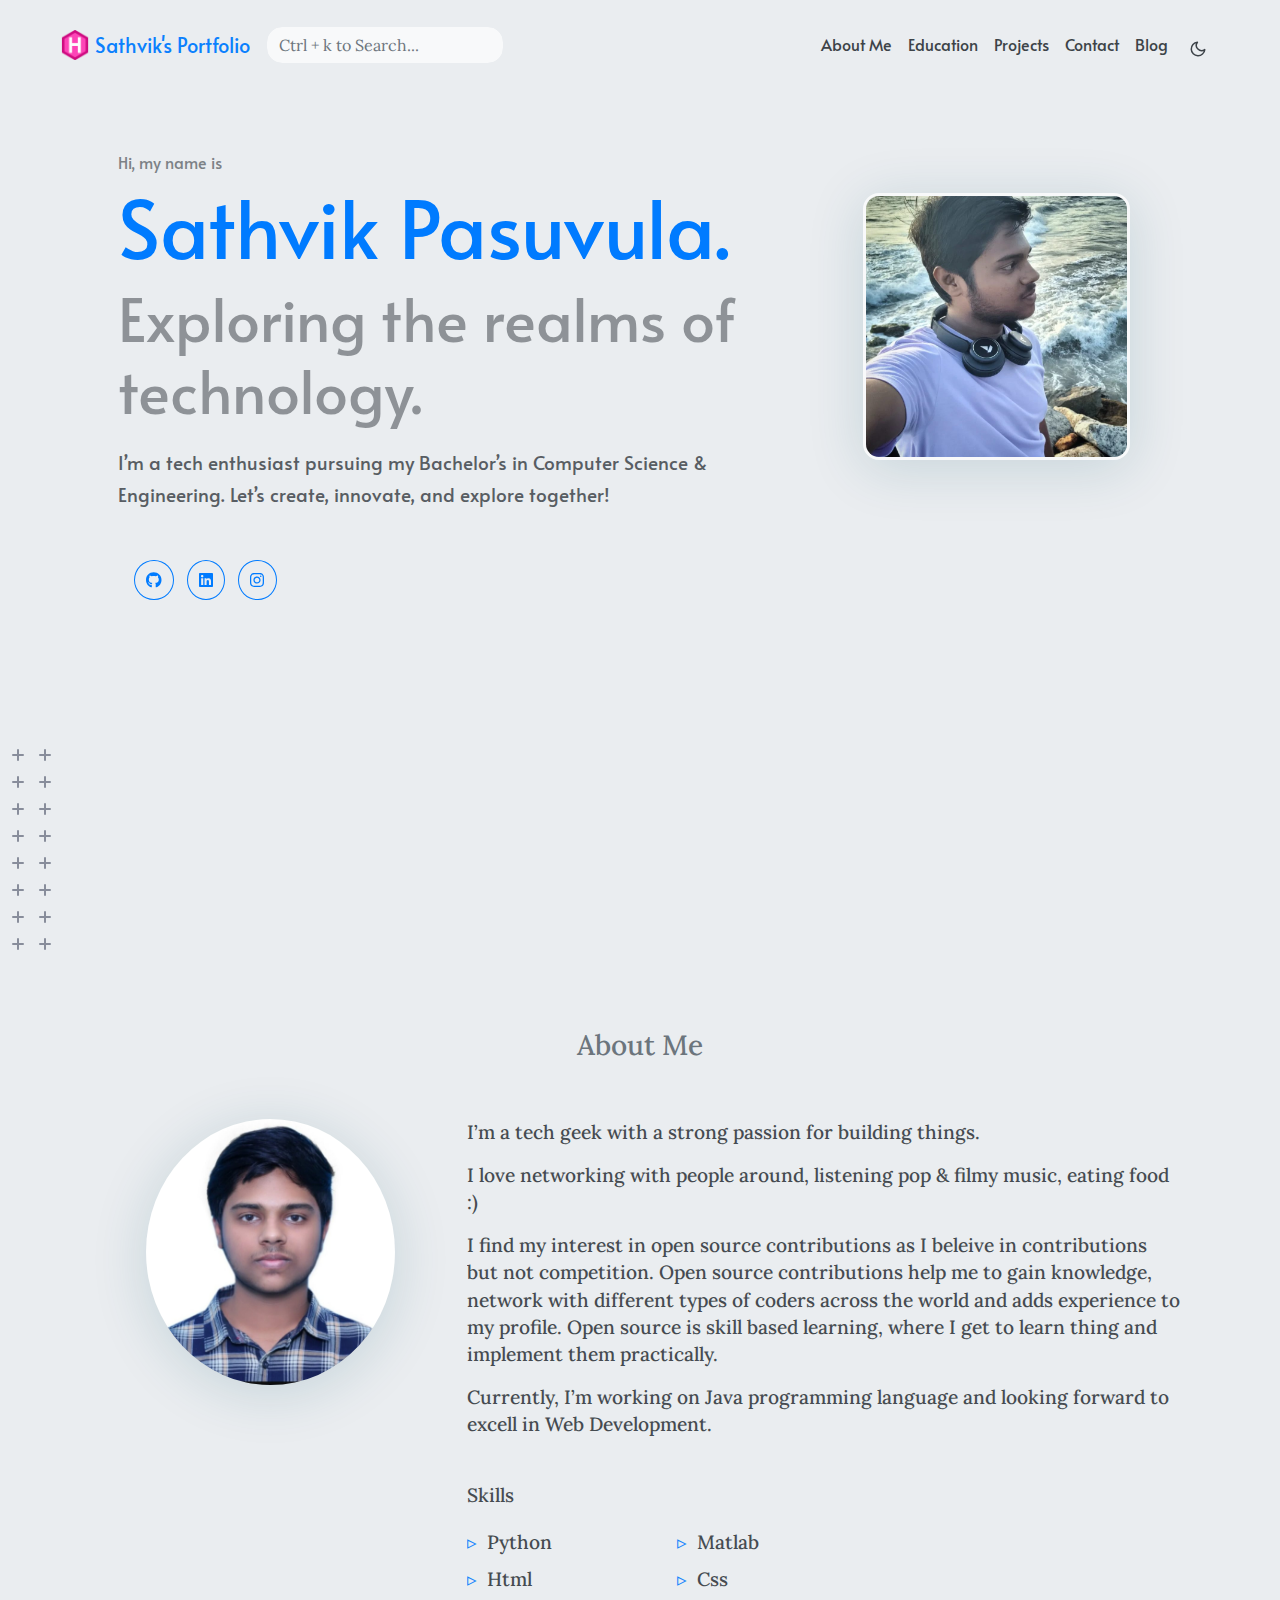
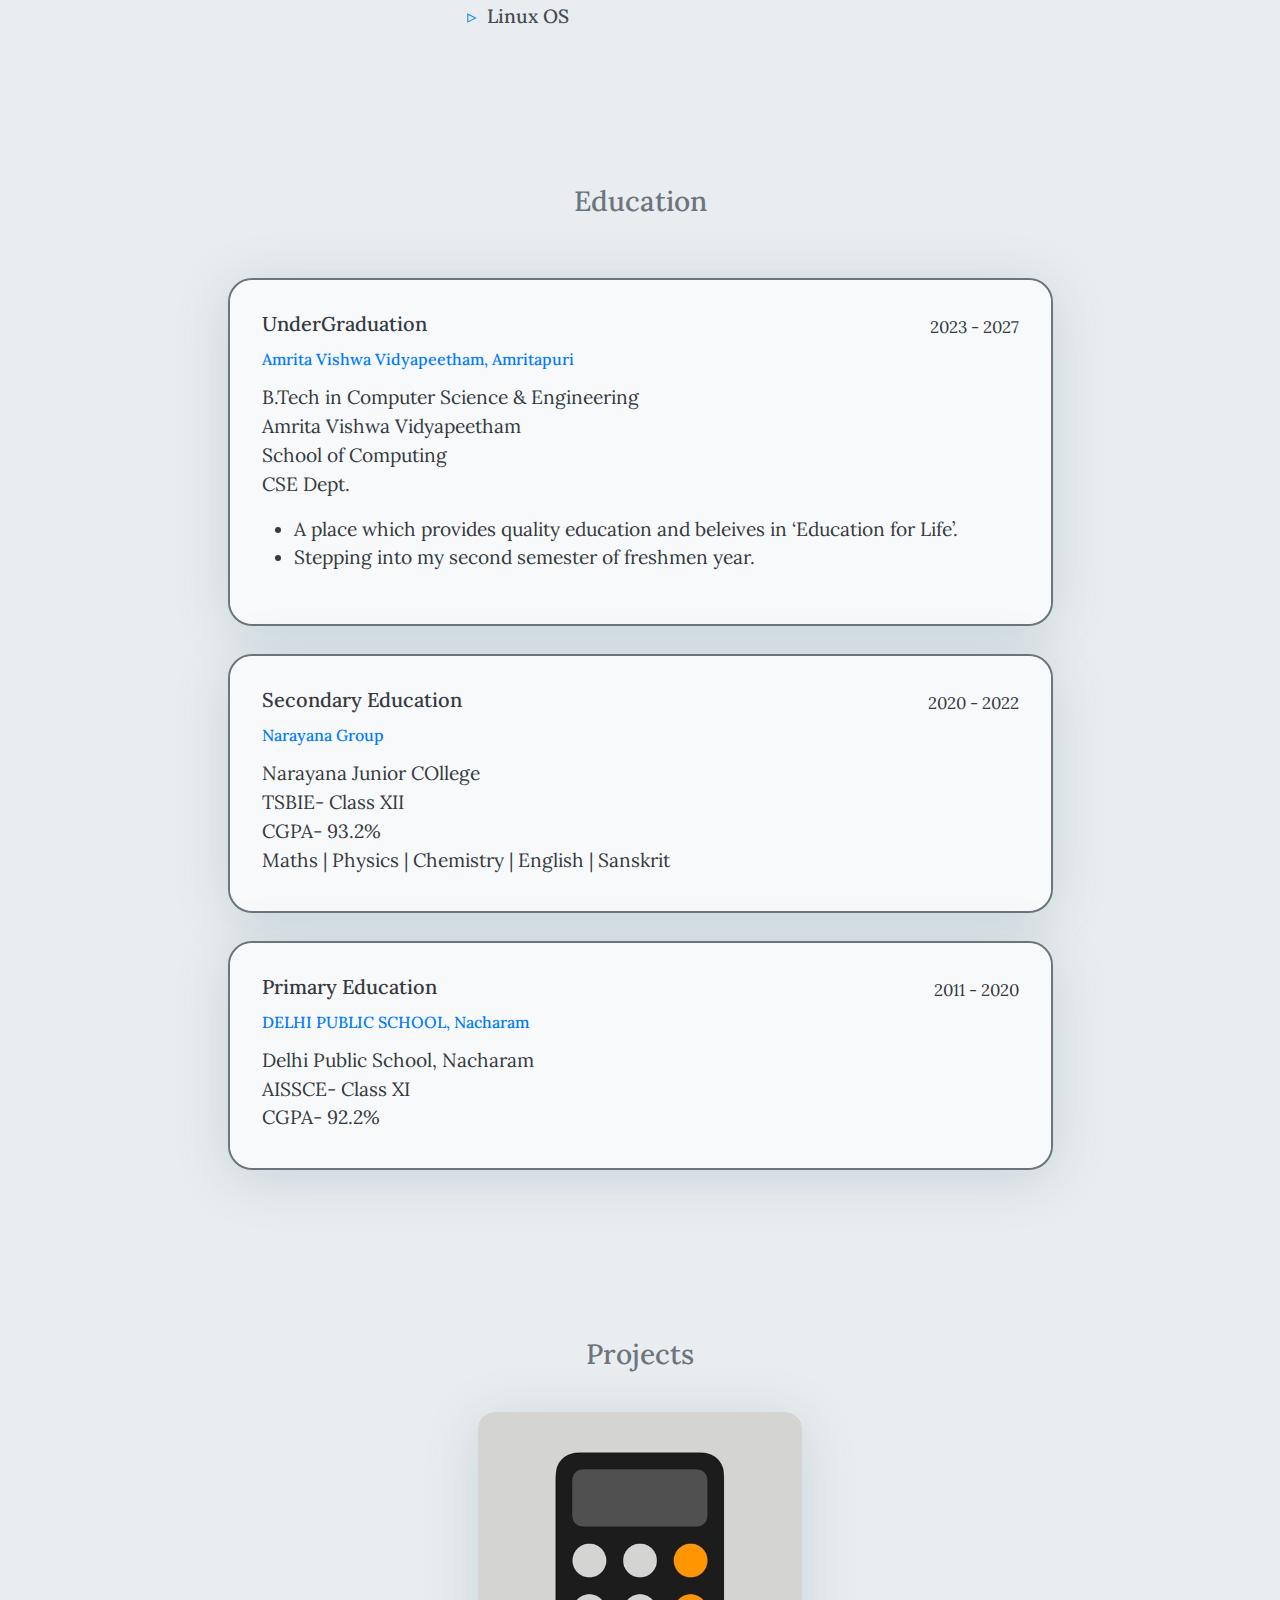
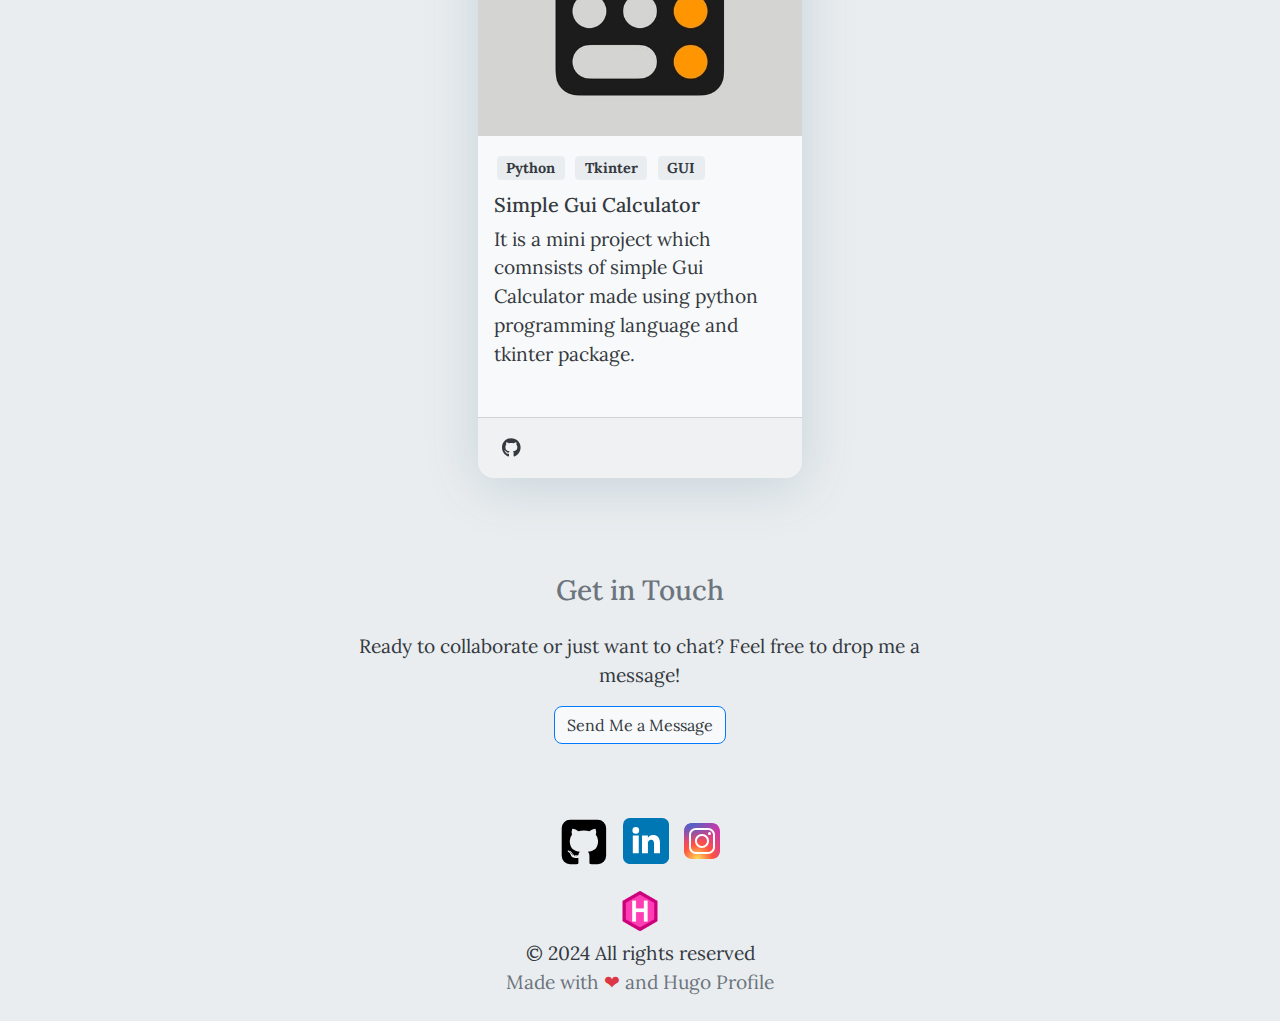
==== index.html @ 958a8a64 "initial commit done" ====
<!DOCTYPE html>
<html>

<head>
	<meta name="generator" content="Hugo 0.92.2" /><meta charset="UTF-8">
<meta name="viewport" content="width=device-width, initial-scale=1.0">
<meta http-equiv="X-UA-Compatible" content="ie=edge">
<meta http-equiv="Accept-CH" content="DPR, Viewport-Width, Width">
<link rel="icon" href=/fav.png type="image/gif">


<link rel="preconnect" href="https://fonts.googleapis.com">
<link rel="preconnect" href="https://fonts.gstatic.com" crossorigin>
<link rel="preload"
      as="style"
      href="https://fonts.googleapis.com/css2?family=Alata&family=Lora:ital,wght@0,400;0,500;0,600;0,700;1,400;1,500;1,600;1,700&family=Roboto:ital,wght@0,100;0,300;0,400;0,500;0,700;0,900;1,100;1,300;1,400;1,500;1,700;1,900&display=swap"
>
<link rel="stylesheet"
      href="https://fonts.googleapis.com/css2?family=Alata&family=Lora:ital,wght@0,400;0,500;0,600;0,700;1,400;1,500;1,600;1,700&family=Roboto:ital,wght@0,100;0,300;0,400;0,500;0,700;0,900;1,100;1,300;1,400;1,500;1,700;1,900&display=swap"
      media="print" onload="this.media='all'" />
<noscript>
  <link
          href="https://fonts.googleapis.com/css2?family=Alata&family=Lora:ital,wght@0,400;0,500;0,600;0,700;1,400;1,500;1,600;1,700&family=Roboto:ital,wght@0,100;0,300;0,400;0,500;0,700;0,900;1,100;1,300;1,400;1,500;1,700;1,900&display=swap"
          rel="stylesheet">
</noscript>


<link rel="stylesheet" href="/css/font.css" media="all">



<meta property="og:title" content="Sathvik" />
<meta property="og:description" content="Exploring the world of technology and innovation" />
<meta property="og:type" content="website" />
<meta property="og:url" content="http://sathvik9105.github.io/" /><meta property="og:site_name" content="Sathvik&#39;s Portfolio" />


<meta name="twitter:card" content="summary"/>
<meta name="twitter:title" content="Sathvik"/>
<meta name="twitter:description" content="Exploring the world of technology and innovation"/>


<link rel="stylesheet" href="/bootstrap-5/css/bootstrap.min.css" media="all"><link rel="stylesheet" href="/css/header.css" media="all">
<link rel="stylesheet" href="/css/footer.css" media="all">


<link rel="stylesheet" href="/css/theme.css" media="all">




<style>
    :root {
        --text-color: #343a40;
        --text-secondary-color: #6c757d;
        --background-color: #eaedf0;
        --secondary-background-color: #64ffda1a;
        --primary-color: #007bff;
        --secondary-color: #f8f9fa;

         
        --text-color-dark: #e4e6eb;
        --text-secondary-color-dark: #b0b3b8;
        --background-color-dark: #18191a;
        --secondary-background-color-dark: #212529;
        --primary-color-dark: #ffffff;
        --secondary-color-dark: #212529;
    }
    body {
        font-size: 1.2rem;
        font-weight: 400;
        line-height: 1.5;
        text-align: left;
    }

    html {
        background-color: var(--background-color) !important;
    }

    body::-webkit-scrollbar {
        height: 0px;
        width: 8px;
        background-color: var(--background-color);
    }
    
    ::-webkit-scrollbar-track {
        border-radius: 1rem;
    }
    
    ::-webkit-scrollbar-thumb {
        border-radius: 1rem;
        background: #b0b0b0;
        outline: 1px solid var(--background-color);
    }

    #search-content::-webkit-scrollbar {
        width: .5em;
        height: .1em;
        background-color: var(--background-color);
    }
</style>

<meta name="description" content=Exploring&#32;the&#32;world&#32;of&#32;technology&#32;and&#32;innovation>
<link rel="stylesheet" href="/css/index.css" media="all">
<link rel="stylesheet" href="/css/projects.css" media="all">


<script defer src="/fontawesome-6/all-6.4.2.js"></script>

  <title>
Sathvik

  </title>
</head>

<body class="light">
  
  
<script>
    let localStorageValue = localStorage.getItem("pref-theme");
    let mediaQuery = window.matchMedia('(prefers-color-scheme: dark)').matches;

    switch (localStorageValue) {
        case "dark":
            document.body.classList.add('dark');
            break;
        case "light":
            document.body.classList.remove('dark');
            break;
        default:
            if (mediaQuery) {
                document.body.classList.add('dark');
            }
            break;
    }
</script>





<header id="profileHeader">
    <nav class="pt-3 navbar navbar-expand-lg animate">
        <div class="container-fluid mx-xs-2 mx-sm-5 mx-md-5 mx-lg-5">
            
            <a class="navbar-brand primary-font text-wrap" href="/">
                
                <img src="/fav.png" width="30" height="30"
                    class="d-inline-block align-top">
                Sathvik&#39;s Portfolio
                
            </a>

            
                <div>
                    <input id="search" autocomplete="off" class="form-control mr-sm-2 d-none d-md-block" placeholder='Ctrl &#43; k to Search...'
                        aria-label="Search" oninput="searchOnChange(event)">
                </div>
            

            
            <button class="navbar-toggler" type="button" data-bs-toggle="collapse" data-bs-target="#navbarContent"
                aria-controls="navbarContent" aria-expanded="false" aria-label="Toggle navigation">
                <svg aria-hidden="true" height="24" viewBox="0 0 16 16" version="1.1" width="24" data-view-component="true">
                    <path fill-rule="evenodd" d="M1 2.75A.75.75 0 011.75 2h12.5a.75.75 0 110 1.5H1.75A.75.75 0 011 2.75zm0 5A.75.75 0 011.75 7h12.5a.75.75 0 110 1.5H1.75A.75.75 0 011 7.75zM1.75 12a.75.75 0 100 1.5h12.5a.75.75 0 100-1.5H1.75z"></path>
                </svg>
            </button>

            
            <div class="collapse navbar-collapse text-wrap primary-font" id="navbarContent">
                <ul class="navbar-nav ms-auto text-center">
                    
                        <li class="nav-item navbar-text d-block d-md-none">
                            <div class="nav-link">
                                <input id="search" autocomplete="off" class="form-control mr-sm-2" placeholder='Ctrl &#43; k to Search...' aria-label="Search" oninput="searchOnChange(event)">
                            </div>
                        </li>
                    

                    
                    <li class="nav-item navbar-text">
                        <a class="nav-link" href="/#about" aria-label="about">
                            About Me
                        </a>
                    </li>
                    

                    

                    
                    <li class="nav-item navbar-text">
                        <a class="nav-link" href="/#education"
                            aria-label="education">
                            Education
                        </a>
                    </li>
                    

                    
                    <li class="nav-item navbar-text">
                        <a class="nav-link" href="/#projects"
                            aria-label="projects">
                            Projects
                        </a>
                    </li>
                    

                    

                    
                    <li class="nav-item navbar-text">
                        <a class="nav-link" href="/#contact"
                            aria-label="contact">
                            Contact
                        </a>
                    </li>
                    

                    
                    
                    
                    
                    <li class="nav-item navbar-text">
                        <a class="nav-link" href="/blogs" title="Blog posts">
                            
                            Blog
                        </a>
                    </li>
                    
                    

                    
                    <li class="nav-item navbar-text">
                        
                        <div class="text-center">
                            <button id="theme-toggle">
                                <svg id="moon" xmlns="http://www.w3.org/2000/svg" width="24" height="24" viewBox="0 0 24 24" fill="none" stroke="currentColor" stroke-width="2" stroke-linecap="round" stroke-linejoin="round">
                                    <path d="M21 12.79A9 9 0 1 1 11.21 3 7 7 0 0 0 21 12.79z"></path>
                                </svg>
                                <svg id="sun" xmlns="http://www.w3.org/2000/svg" width="24" height="24" viewBox="0 0 24 24" fill="none" stroke="currentColor" stroke-width="2" stroke-linecap="round" stroke-linejoin="round">
                                    <circle cx="12" cy="12" r="5"></circle>
                                    <line x1="12" y1="1" x2="12" y2="3"></line>
                                    <line x1="12" y1="21" x2="12" y2="23"></line>
                                    <line x1="4.22" y1="4.22" x2="5.64" y2="5.64"></line>
                                    <line x1="18.36" y1="18.36" x2="19.78" y2="19.78"></line>
                                    <line x1="1" y1="12" x2="3" y2="12"></line>
                                    <line x1="21" y1="12" x2="23" y2="12"></line>
                                    <line x1="4.22" y1="19.78" x2="5.64" y2="18.36"></line>
                                    <line x1="18.36" y1="5.64" x2="19.78" y2="4.22"></line>
                                </svg>
                            </button>
                        </div>
                    </li>
                    

                </ul>

            </div>
        </div>
    </nav>
</header>
<div id="content">
<section id="hero" class="py-5 align-middle">
    <div class="container px-3 px-sm-5 px-md-5 px-lg-5 pt-lg-3">
        <div class="row">
            <div class="col-sm-12 col-md-12 col-lg-8 content animate" id="primary-font">
                <span class="subtitle">
                    Hi, my name is
                </span>
                <h2>
                    Sathvik Pasuvula.
                </h2>
                <h3>
                    Exploring the realms of technology.
                </h3>
                <p class="hero-content">
                    I&rsquo;m a tech enthusiast pursuing my Bachelor&rsquo;s in Computer Science &amp; Engineering. Let&rsquo;s create, innovate, and explore together!
                </p>
                <div class="row">
                    <div class="col-auto h-100">
                        
                    </div>
                    <div class="col-auto px-0 h-100"><span>
    
    <span class="px-1">
        <a href="https://github.com/sathvik9105/" target="_blank" class="btn social-icon">
            <i class="fab fa-github"></i>
        </a>
    </span>
    
    <span class="px-1">
        <a href="https://www.linkedin.com/in/sathvik-p-a3972328a/" target="_blank" class="btn social-icon">
            <i class="fab fa-linkedin"></i>
        </a>
    </span>
    
    <span class="px-1">
        <a href="https://www.instagram.com/sathvik9105/" target="_blank" class="btn social-icon">
            <i class="fab fa-instagram"></i>
        </a>
    </span>
    

    
</span></div>
                </div>
            </div>
            <div class="col-sm-12 col-md-12 col-lg-4">
                <div class="row justify-content-center">
                    <div class="col-sm-12 col-md-9 pt-5 image animate px-5 px-md-5 px-lg-0 text-center">
                        <img src="images/sathvik2.jpeg"
                            class="img-thumbnail mx-auto"
                            alt=""
                        >
                    </div>
                </div>
            </div>
        </div>
    </div>
    
    <div class="hero-bottom-svg d-md-block d-lg-block d-none">
        <svg xmlns="http://www.w3.org/2000/svg" width="201" height="201" viewBox="0 0 201 201">
            <g id="Group_1168" data-name="Group 1168" transform="translate(-384 -1392)">
                <rect id="Rectangle_2206" data-name="Rectangle 2206" width="12" height="2" rx="1"
                    transform="translate(391 1392) rotate(90)" fill="#282f49" />
                <rect id="Rectangle_2271" data-name="Rectangle 2271" width="12" height="2" rx="1"
                    transform="translate(391 1500) rotate(90)" fill="#282f49" />
                <rect id="Rectangle_2238" data-name="Rectangle 2238" width="12" height="2" rx="1"
                    transform="translate(391 1446) rotate(90)" fill="#282f49" />
                <rect id="Rectangle_2278" data-name="Rectangle 2278" width="12" height="2" rx="1"
                    transform="translate(391 1554) rotate(90)" fill="#282f49" />
                <rect id="Rectangle_2222" data-name="Rectangle 2222" width="12" height="2" rx="1"
                    transform="translate(391 1419) rotate(90)" fill="#282f49" />
                <rect id="Rectangle_2272" data-name="Rectangle 2272" width="12" height="2" rx="1"
                    transform="translate(391 1527) rotate(90)" fill="#282f49" />
                <rect id="Rectangle_2241" data-name="Rectangle 2241" width="12" height="2" rx="1"
                    transform="translate(391 1473) rotate(90)" fill="#282f49" />
                <rect id="Rectangle_2288" data-name="Rectangle 2288" width="12" height="2" rx="1"
                    transform="translate(391 1581) rotate(90)" fill="#282f49" />
                <rect id="Rectangle_2214" data-name="Rectangle 2214" width="12" height="2" rx="1"
                    transform="translate(499 1392) rotate(90)" fill="#282f49" />
                <rect id="Rectangle_2289" data-name="Rectangle 2289" width="12" height="2" rx="1"
                    transform="translate(499 1500) rotate(90)" fill="#282f49" />
                <rect id="Rectangle_2256" data-name="Rectangle 2256" width="12" height="2" rx="1"
                    transform="translate(499 1446) rotate(90)" fill="#282f49" />
                <rect id="Rectangle_2290" data-name="Rectangle 2290" width="12" height="2" rx="1"
                    transform="translate(499 1554) rotate(90)" fill="#282f49" />
                <rect id="Rectangle_2231" data-name="Rectangle 2231" width="12" height="2" rx="1"
                    transform="translate(499 1419) rotate(90)" fill="#282f49" />
                <rect id="Rectangle_2291" data-name="Rectangle 2291" width="12" height="2" rx="1"
                    transform="translate(499 1527) rotate(90)" fill="#282f49" />
                <rect id="Rectangle_2257" data-name="Rectangle 2257" width="12" height="2" rx="1"
                    transform="translate(499 1473) rotate(90)" fill="#282f49" />
                <rect id="Rectangle_2292" data-name="Rectangle 2292" width="12" height="2" rx="1"
                    transform="translate(499 1581) rotate(90)" fill="#282f49" />
                <rect id="Rectangle_2210" data-name="Rectangle 2210" width="12" height="2" rx="1"
                    transform="translate(445 1392) rotate(90)" fill="#282f49" />
                <rect id="Rectangle_2279" data-name="Rectangle 2279" width="12" height="2" rx="1"
                    transform="translate(445 1500) rotate(90)" fill="#282f49" />
                <rect id="Rectangle_2248" data-name="Rectangle 2248" width="12" height="2" rx="1"
                    transform="translate(445 1446) rotate(90)" fill="#282f49" />
                <rect id="Rectangle_2280" data-name="Rectangle 2280" width="12" height="2" rx="1"
                    transform="translate(445 1554) rotate(90)" fill="#282f49" />
                <rect id="Rectangle_2226" data-name="Rectangle 2226" width="12" height="2" rx="1"
                    transform="translate(445 1419) rotate(90)" fill="#282f49" />
                <rect id="Rectangle_2281" data-name="Rectangle 2281" width="12" height="2" rx="1"
                    transform="translate(445 1527) rotate(90)" fill="#282f49" />
                <rect id="Rectangle_2249" data-name="Rectangle 2249" width="12" height="2" rx="1"
                    transform="translate(445 1473) rotate(90)" fill="#282f49" />
                <rect id="Rectangle_2293" data-name="Rectangle 2293" width="12" height="2" rx="1"
                    transform="translate(445 1581) rotate(90)" fill="#282f49" />
                <rect id="Rectangle_2219" data-name="Rectangle 2219" width="12" height="2" rx="1"
                    transform="translate(553 1392) rotate(90)" fill="#282f49" />
                <rect id="Rectangle_2310" data-name="Rectangle 2310" width="12" height="2" rx="1"
                    transform="translate(553 1500) rotate(90)" fill="#282f49" />
                <rect id="Rectangle_2262" data-name="Rectangle 2262" width="12" height="2" rx="1"
                    transform="translate(553 1446) rotate(90)" fill="#282f49" />
                <rect id="Rectangle_2311" data-name="Rectangle 2311" width="12" height="2" rx="1"
                    transform="translate(553 1554) rotate(90)" fill="#282f49" />
                <rect id="Rectangle_2232" data-name="Rectangle 2232" width="12" height="2" rx="1"
                    transform="translate(553 1419) rotate(90)" fill="#282f49" />
                <rect id="Rectangle_2312" data-name="Rectangle 2312" width="12" height="2" rx="1"
                    transform="translate(553 1527) rotate(90)" fill="#282f49" />
                <rect id="Rectangle_2263" data-name="Rectangle 2263" width="12" height="2" rx="1"
                    transform="translate(553 1473) rotate(90)" fill="#282f49" />
                <rect id="Rectangle_2313" data-name="Rectangle 2313" width="12" height="2" rx="1"
                    transform="translate(553 1581) rotate(90)" fill="#282f49" />
                <rect id="Rectangle_2209" data-name="Rectangle 2209" width="12" height="2" rx="1"
                    transform="translate(418 1392) rotate(90)" fill="#282f49" />
                <rect id="Rectangle_2273" data-name="Rectangle 2273" width="12" height="2" rx="1"
                    transform="translate(418 1500) rotate(90)" fill="#282f49" />
                <rect id="Rectangle_2242" data-name="Rectangle 2242" width="12" height="2" rx="1"
                    transform="translate(418 1446) rotate(90)" fill="#282f49" />
                <rect id="Rectangle_2282" data-name="Rectangle 2282" width="12" height="2" rx="1"
                    transform="translate(418 1554) rotate(90)" fill="#282f49" />
                <rect id="Rectangle_2223" data-name="Rectangle 2223" width="12" height="2" rx="1"
                    transform="translate(418 1419) rotate(90)" fill="#282f49" />
                <rect id="Rectangle_2274" data-name="Rectangle 2274" width="12" height="2" rx="1"
                    transform="translate(418 1527) rotate(90)" fill="#282f49" />
                <rect id="Rectangle_2243" data-name="Rectangle 2243" width="12" height="2" rx="1"
                    transform="translate(418 1473) rotate(90)" fill="#282f49" />
                <rect id="Rectangle_2294" data-name="Rectangle 2294" width="12" height="2" rx="1"
                    transform="translate(418 1581) rotate(90)" fill="#282f49" />
                <rect id="Rectangle_2217" data-name="Rectangle 2217" width="12" height="2" rx="1"
                    transform="translate(526 1392) rotate(90)" fill="#282f49" />
                <rect id="Rectangle_2314" data-name="Rectangle 2314" width="12" height="2" rx="1"
                    transform="translate(526 1500) rotate(90)" fill="#282f49" />
                <rect id="Rectangle_2258" data-name="Rectangle 2258" width="12" height="2" rx="1"
                    transform="translate(526 1446) rotate(90)" fill="#282f49" />
                <rect id="Rectangle_2315" data-name="Rectangle 2315" width="12" height="2" rx="1"
                    transform="translate(526 1554) rotate(90)" fill="#282f49" />
                <rect id="Rectangle_2233" data-name="Rectangle 2233" width="12" height="2" rx="1"
                    transform="translate(526 1419) rotate(90)" fill="#282f49" />
                <rect id="Rectangle_2316" data-name="Rectangle 2316" width="12" height="2" rx="1"
                    transform="translate(526 1527) rotate(90)" fill="#282f49" />
                <rect id="Rectangle_2259" data-name="Rectangle 2259" width="12" height="2" rx="1"
                    transform="translate(526 1473) rotate(90)" fill="#282f49" />
                <rect id="Rectangle_2317" data-name="Rectangle 2317" width="12" height="2" rx="1"
                    transform="translate(526 1581) rotate(90)" fill="#282f49" />
                <rect id="Rectangle_2211" data-name="Rectangle 2211" width="12" height="2" rx="1"
                    transform="translate(472 1392) rotate(90)" fill="#282f49" />
                <rect id="Rectangle_2295" data-name="Rectangle 2295" width="12" height="2" rx="1"
                    transform="translate(472 1500) rotate(90)" fill="#282f49" />
                <rect id="Rectangle_2250" data-name="Rectangle 2250" width="12" height="2" rx="1"
                    transform="translate(472 1446) rotate(90)" fill="#282f49" />
                <rect id="Rectangle_2296" data-name="Rectangle 2296" width="12" height="2" rx="1"
                    transform="translate(472 1554) rotate(90)" fill="#282f49" />
                <rect id="Rectangle_2227" data-name="Rectangle 2227" width="12" height="2" rx="1"
                    transform="translate(472 1419) rotate(90)" fill="#282f49" />
                <rect id="Rectangle_2297" data-name="Rectangle 2297" width="12" height="2" rx="1"
                    transform="translate(472 1527) rotate(90)" fill="#282f49" />
                <rect id="Rectangle_2251" data-name="Rectangle 2251" width="12" height="2" rx="1"
                    transform="translate(472 1473) rotate(90)" fill="#282f49" />
                <rect id="Rectangle_2298" data-name="Rectangle 2298" width="12" height="2" rx="1"
                    transform="translate(472 1581) rotate(90)" fill="#282f49" />
                <rect id="Rectangle_2221" data-name="Rectangle 2221" width="12" height="2" rx="1"
                    transform="translate(580 1392) rotate(90)" fill="#282f49" />
                <rect id="Rectangle_2318" data-name="Rectangle 2318" width="12" height="2" rx="1"
                    transform="translate(580 1500) rotate(90)" fill="#282f49" />
                <rect id="Rectangle_2264" data-name="Rectangle 2264" width="12" height="2" rx="1"
                    transform="translate(580 1446) rotate(90)" fill="#282f49" />
                <rect id="Rectangle_2319" data-name="Rectangle 2319" width="12" height="2" rx="1"
                    transform="translate(580 1554) rotate(90)" fill="#282f49" />
                <rect id="Rectangle_2236" data-name="Rectangle 2236" width="12" height="2" rx="1"
                    transform="translate(580 1419) rotate(90)" fill="#282f49" />
                <rect id="Rectangle_2320" data-name="Rectangle 2320" width="12" height="2" rx="1"
                    transform="translate(580 1527) rotate(90)" fill="#282f49" />
                <rect id="Rectangle_2265" data-name="Rectangle 2265" width="12" height="2" rx="1"
                    transform="translate(580 1473) rotate(90)" fill="#282f49" />
                <rect id="Rectangle_2321" data-name="Rectangle 2321" width="12" height="2" rx="1"
                    transform="translate(580 1581) rotate(90)" fill="#282f49" />
                <rect id="Rectangle_2207" data-name="Rectangle 2207" width="12" height="2" rx="1"
                    transform="translate(396 1399) rotate(-180)" fill="#282f49" />
                <rect id="Rectangle_2270" data-name="Rectangle 2270" width="12" height="2" rx="1"
                    transform="translate(396 1507) rotate(-180)" fill="#282f49" />
                <rect id="Rectangle_2239" data-name="Rectangle 2239" width="12" height="2" rx="1"
                    transform="translate(396 1453) rotate(-180)" fill="#282f49" />
                <rect id="Rectangle_2283" data-name="Rectangle 2283" width="12" height="2" rx="1"
                    transform="translate(396 1561) rotate(-180)" fill="#282f49" />
                <rect id="Rectangle_2224" data-name="Rectangle 2224" width="12" height="2" rx="1"
                    transform="translate(396 1426) rotate(-180)" fill="#282f49" />
                <rect id="Rectangle_2275" data-name="Rectangle 2275" width="12" height="2" rx="1"
                    transform="translate(396 1534) rotate(-180)" fill="#282f49" />
                <rect id="Rectangle_2244" data-name="Rectangle 2244" width="12" height="2" rx="1"
                    transform="translate(396 1480) rotate(-180)" fill="#282f49" />
                <rect id="Rectangle_2299" data-name="Rectangle 2299" width="12" height="2" rx="1"
                    transform="translate(396 1588) rotate(-180)" fill="#282f49" />
                <rect id="Rectangle_2215" data-name="Rectangle 2215" width="12" height="2" rx="1"
                    transform="translate(504 1399) rotate(-180)" fill="#282f49" />
                <rect id="Rectangle_2300" data-name="Rectangle 2300" width="12" height="2" rx="1"
                    transform="translate(504 1507) rotate(-180)" fill="#282f49" />
                <rect id="Rectangle_2252" data-name="Rectangle 2252" width="12" height="2" rx="1"
                    transform="translate(504 1453) rotate(-180)" fill="#282f49" />
                <rect id="Rectangle_2301" data-name="Rectangle 2301" width="12" height="2" rx="1"
                    transform="translate(504 1561) rotate(-180)" fill="#282f49" />
                <rect id="Rectangle_2228" data-name="Rectangle 2228" width="12" height="2" rx="1"
                    transform="translate(504 1426) rotate(-180)" fill="#282f49" />
                <rect id="Rectangle_2302" data-name="Rectangle 2302" width="12" height="2" rx="1"
                    transform="translate(504 1534) rotate(-180)" fill="#282f49" />
                <rect id="Rectangle_2253" data-name="Rectangle 2253" width="12" height="2" rx="1"
                    transform="translate(504 1480) rotate(-180)" fill="#282f49" />
                <rect id="Rectangle_2303" data-name="Rectangle 2303" width="12" height="2" rx="1"
                    transform="translate(504 1588) rotate(-180)" fill="#282f49" />
                <rect id="Rectangle_2212" data-name="Rectangle 2212" width="12" height="2" rx="1"
                    transform="translate(450 1399) rotate(-180)" fill="#282f49" />
                <rect id="Rectangle_2284" data-name="Rectangle 2284" width="12" height="2" rx="1"
                    transform="translate(450 1507) rotate(-180)" fill="#282f49" />
                <rect id="Rectangle_2245" data-name="Rectangle 2245" width="12" height="2" rx="1"
                    transform="translate(450 1453) rotate(-180)" fill="#282f49" />
                <rect id="Rectangle_2285" data-name="Rectangle 2285" width="12" height="2" rx="1"
                    transform="translate(450 1561) rotate(-180)" fill="#282f49" />
                <rect id="Rectangle_2229" data-name="Rectangle 2229" width="12" height="2" rx="1"
                    transform="translate(450 1426) rotate(-180)" fill="#282f49" />
                <rect id="Rectangle_2286" data-name="Rectangle 2286" width="12" height="2" rx="1"
                    transform="translate(450 1534) rotate(-180)" fill="#282f49" />
                <rect id="Rectangle_2246" data-name="Rectangle 2246" width="12" height="2" rx="1"
                    transform="translate(450 1480) rotate(-180)" fill="#282f49" />
                <rect id="Rectangle_2304" data-name="Rectangle 2304" width="12" height="2" rx="1"
                    transform="translate(450 1588) rotate(-180)" fill="#282f49" />
                <rect id="Rectangle_2218" data-name="Rectangle 2218" width="12" height="2" rx="1"
                    transform="translate(558 1399) rotate(-180)" fill="#282f49" />
                <rect id="Rectangle_2322" data-name="Rectangle 2322" width="12" height="2" rx="1"
                    transform="translate(558 1507) rotate(-180)" fill="#282f49" />
                <rect id="Rectangle_2266" data-name="Rectangle 2266" width="12" height="2" rx="1"
                    transform="translate(558 1453) rotate(-180)" fill="#282f49" />
                <rect id="Rectangle_2323" data-name="Rectangle 2323" width="12" height="2" rx="1"
                    transform="translate(558 1561) rotate(-180)" fill="#282f49" />
                <rect id="Rectangle_2234" data-name="Rectangle 2234" width="12" height="2" rx="1"
                    transform="translate(558 1426) rotate(-180)" fill="#282f49" />
                <rect id="Rectangle_2324" data-name="Rectangle 2324" width="12" height="2" rx="1"
                    transform="translate(558 1534) rotate(-180)" fill="#282f49" />
                <rect id="Rectangle_2267" data-name="Rectangle 2267" width="12" height="2" rx="1"
                    transform="translate(558 1480) rotate(-180)" fill="#282f49" />
                <rect id="Rectangle_2325" data-name="Rectangle 2325" width="12" height="2" rx="1"
                    transform="translate(558 1588) rotate(-180)" fill="#282f49" />
                <rect id="Rectangle_2208" data-name="Rectangle 2208" width="12" height="2" rx="1"
                    transform="translate(423 1399) rotate(-180)" fill="#282f49" />
                <rect id="Rectangle_2276" data-name="Rectangle 2276" width="12" height="2" rx="1"
                    transform="translate(423 1507) rotate(-180)" fill="#282f49" />
                <rect id="Rectangle_2240" data-name="Rectangle 2240" width="12" height="2" rx="1"
                    transform="translate(423 1453) rotate(-180)" fill="#282f49" />
                <rect id="Rectangle_2287" data-name="Rectangle 2287" width="12" height="2" rx="1"
                    transform="translate(423 1561) rotate(-180)" fill="#282f49" />
                <rect id="Rectangle_2225" data-name="Rectangle 2225" width="12" height="2" rx="1"
                    transform="translate(423 1426) rotate(-180)" fill="#282f49" />
                <rect id="Rectangle_2277" data-name="Rectangle 2277" width="12" height="2" rx="1"
                    transform="translate(423 1534) rotate(-180)" fill="#282f49" />
                <rect id="Rectangle_2247" data-name="Rectangle 2247" width="12" height="2" rx="1"
                    transform="translate(423 1480) rotate(-180)" fill="#282f49" />
                <rect id="Rectangle_2305" data-name="Rectangle 2305" width="12" height="2" rx="1"
                    transform="translate(423 1588) rotate(-180)" fill="#282f49" />
                <rect id="Rectangle_2216" data-name="Rectangle 2216" width="12" height="2" rx="1"
                    transform="translate(531 1399) rotate(-180)" fill="#282f49" />
                <rect id="Rectangle_2326" data-name="Rectangle 2326" width="12" height="2" rx="1"
                    transform="translate(531 1507) rotate(-180)" fill="#282f49" />
                <rect id="Rectangle_2260" data-name="Rectangle 2260" width="12" height="2" rx="1"
                    transform="translate(531 1453) rotate(-180)" fill="#282f49" />
                <rect id="Rectangle_2327" data-name="Rectangle 2327" width="12" height="2" rx="1"
                    transform="translate(531 1561) rotate(-180)" fill="#282f49" />
                <rect id="Rectangle_2235" data-name="Rectangle 2235" width="12" height="2" rx="1"
                    transform="translate(531 1426) rotate(-180)" fill="#282f49" />
                <rect id="Rectangle_2328" data-name="Rectangle 2328" width="12" height="2" rx="1"
                    transform="translate(531 1534) rotate(-180)" fill="#282f49" />
                <rect id="Rectangle_2261" data-name="Rectangle 2261" width="12" height="2" rx="1"
                    transform="translate(531 1480) rotate(-180)" fill="#282f49" />
                <rect id="Rectangle_2329" data-name="Rectangle 2329" width="12" height="2" rx="1"
                    transform="translate(531 1588) rotate(-180)" fill="#282f49" />
                <rect id="Rectangle_2213" data-name="Rectangle 2213" width="12" height="2" rx="1"
                    transform="translate(477 1399) rotate(-180)" fill="#282f49" />
                <rect id="Rectangle_2306" data-name="Rectangle 2306" width="12" height="2" rx="1"
                    transform="translate(477 1507) rotate(-180)" fill="#282f49" />
                <rect id="Rectangle_2254" data-name="Rectangle 2254" width="12" height="2" rx="1"
                    transform="translate(477 1453) rotate(-180)" fill="#282f49" />
                <rect id="Rectangle_2307" data-name="Rectangle 2307" width="12" height="2" rx="1"
                    transform="translate(477 1561) rotate(-180)" fill="#282f49" />
                <rect id="Rectangle_2230" data-name="Rectangle 2230" width="12" height="2" rx="1"
                    transform="translate(477 1426) rotate(-180)" fill="#282f49" />
                <rect id="Rectangle_2308" data-name="Rectangle 2308" width="12" height="2" rx="1"
                    transform="translate(477 1534) rotate(-180)" fill="#282f49" />
                <rect id="Rectangle_2255" data-name="Rectangle 2255" width="12" height="2" rx="1"
                    transform="translate(477 1480) rotate(-180)" fill="#282f49" />
                <rect id="Rectangle_2309" data-name="Rectangle 2309" width="12" height="2" rx="1"
                    transform="translate(477 1588) rotate(-180)" fill="#282f49" />
                <rect id="Rectangle_2220" data-name="Rectangle 2220" width="12" height="2" rx="1"
                    transform="translate(585 1399) rotate(-180)" fill="#282f49" />
                <rect id="Rectangle_2330" data-name="Rectangle 2330" width="12" height="2" rx="1"
                    transform="translate(585 1507) rotate(-180)" fill="#282f49" />
                <rect id="Rectangle_2268" data-name="Rectangle 2268" width="12" height="2" rx="1"
                    transform="translate(585 1453) rotate(-180)" fill="#282f49" />
                <rect id="Rectangle_2331" data-name="Rectangle 2331" width="12" height="2" rx="1"
                    transform="translate(585 1561) rotate(-180)" fill="#282f49" />
                <rect id="Rectangle_2237" data-name="Rectangle 2237" width="12" height="2" rx="1"
                    transform="translate(585 1426) rotate(-180)" fill="#282f49" />
                <rect id="Rectangle_2332" data-name="Rectangle 2332" width="12" height="2" rx="1"
                    transform="translate(585 1534) rotate(-180)" fill="#282f49" />
                <rect id="Rectangle_2269" data-name="Rectangle 2269" width="12" height="2" rx="1"
                    transform="translate(585 1480) rotate(-180)" fill="#282f49" />
                <rect id="Rectangle_2333" data-name="Rectangle 2333" width="12" height="2" rx="1"
                    transform="translate(585 1588) rotate(-180)" fill="#282f49" />
            </g>
        </svg>
    </div>
    
</section>

<section id="about" class="py-0 py-sm-5">
    <div class="container bg-transparent">
        <h3 class="text-center bg-transparent">About Me</h3>
        <div class="bg-transparent row justify-content-center px-3 py-5">
            
            <div class="col-sm-12 col-md-8 col-lg-4 mb-5 mb-sm-0 mb-md-5 mb-lg-0 d-none d-sm-none d-md-block">
                <div class="image d-flex px-5">
                    <img src="images/sathvik.jpeg" class="img-thumbnail mx-auto rounded-circle" alt="">
                </div>
            </div>
            
            <div class="col-sm-12 col-md-12 col-lg-8 content">
                <p>I&rsquo;m a tech geek with a strong passion for building things.</p>
<p>I love networking with people around, listening pop &amp; filmy music, eating food :)</p>
<p>I find my interest in open source contributions as I beleive in contributions but not competition. Open source contributions help me to gain knowledge, network with different types of coders across the world and adds experience to my profile. Open source is skill based learning, where I get to learn thing and implement them practically.</p>
<p>Currently, I&rsquo;m working on Java programming language and looking forward to excell in Web Development.</p>
<br>

                
                Skills
                <ul>
                    
                    <li>Python</li>
                    
                    <li>Matlab</li>
                    
                    <li>Html</li>
                    
                    <li>Css</li>
                    
                    <li>Linux OS</li>
                    
                </ul>
                
            </div>
        </div>
    </div>
</section>


<section id="education" class="py-5">
    <div class="container">
        <h3 class="text-center">Education</h3>
        <div class="row justify-content-center py-5">
            
            
            <div class="col-12 p-0">
                <div class="row row align-items-center justify-content-center m-1 mb-4">
                    

                    <div class="col-md-9">
                        <div class="card">
                            <div class="card-body">
                                <div class="float-end">
                                    <small>2023 - 2027</small>
                                </div>
                                <h5 class="card-title">UnderGraduation</h5>
                                
                                
                                <a href="https://www.amrita.edu/campus/amritapuri/" target="_blank">
                                    <h6>
                                    Amrita Vishwa Vidyapeetham, Amritapuri
                                    </h6>
                                </a>
                                

                                
                                <div class="py-1 education-content">
                                    <p>B.Tech in Computer Science &amp; Engineering<br>
Amrita Vishwa Vidyapeetham<br>
School of Computing<br>
CSE Dept.</p>
<ul>
<li>A place which provides quality education and beleives in &lsquo;Education for Life&rsquo;.</li>
<li>Stepping into my second semester of freshmen year.</li>
</ul>

                                </div>

                                
                            </div>
                        </div>
                    </div>
                </div>
            </div>
            
            <div class="col-12 p-0">
                <div class="row row align-items-center justify-content-center m-1 mb-4">
                    

                    <div class="col-md-9">
                        <div class="card">
                            <div class="card-body">
                                <div class="float-end">
                                    <small>2020 - 2022</small>
                                </div>
                                <h5 class="card-title">Secondary Education</h5>
                                
                                
                                <a href="https://www.narayanagroup.com/" target="_blank">
                                    <h6>
                                    Narayana Group
                                    </h6>
                                </a>
                                

                                
                                <div class="py-1 education-content">
                                    Narayana Junior COllege<br>
TSBIE- Class XII<br>
CGPA- 93.2%<br>
Maths | Physics | Chemistry | English | Sanskrit
                                </div>

                                
                            </div>
                        </div>
                    </div>
                </div>
            </div>
            
            <div class="col-12 p-0">
                <div class="row row align-items-center justify-content-center m-1 mb-4">
                    

                    <div class="col-md-9">
                        <div class="card">
                            <div class="card-body">
                                <div class="float-end">
                                    <small>2011 - 2020</small>
                                </div>
                                <h5 class="card-title">Primary Education</h5>
                                
                                
                                <a href="https://www.dpsnacharam.in/%20%20" target="_blank">
                                    <h6>
                                    DELHI PUBLIC SCHOOL, Nacharam
                                    </h6>
                                </a>
                                

                                
                                <div class="py-1 education-content">
                                    Delhi Public School, Nacharam<br>
AISSCE- Class XI<br>
CGPA- 92.2%
                                </div>

                                
                            </div>
                        </div>
                    </div>
                </div>
            </div>
            
        </div>
    </div>
</section>


<section id="projects" class="py-5">
    <div class="container">
        <h3 class="text-center">Projects</h3>
        <div class="row justify-content-center px-3 px-md-5">
            
            <div class="col-lg-4 col-md-6 my-3">
                <div class="card my-3 h-100" title="Simple Gui Calculator">
                    <div class="card-head">
                        <img class="card-img-top" src="images/calculator.jpg" alt="Simple Gui Calculator">
                    </div>
                    <div class="card-body bg-transparent p-3">
                        <div class="pb-2 bg-transparent">
                            
                            <span class="badge badge-secondary">Python</span>
                            
                            <span class="badge badge-secondary">Tkinter</span>
                            
                            <span class="badge badge-secondary">GUI</span>
                            
                        </div>
                        <h5 class="card-title bg-transparent mt-1">Simple Gui Calculator</h5>
                        <div class="card-text bg-transparent secondary-font">
                            It is a mini project which comnsists of simple Gui Calculator made using python programming language and tkinter package.
                        </div>
                    </div>
                    
                    <div class="card-footer py-3">
                        
                        <span class="m-1 mx-2">
                            <a href="https://github.com/sathvik9105/gui-calculator" target="_blank">
                                <i class="fab fa-github"></i>
                            </a>
                        </span>
                        
                        
                    </div>
                    
                </div>
            </div>
            
            
        </div>
    </div>
</section>

<section id="contact" class="py-5">
    <div class="container">
        <h3 class="text-center">Get in Touch</h3>
        <div class="px-0 px-md-5 px-lg-5">
            <div class="row justify-content-center px-md-5">
                <div class="col-md-8 py-3">
                    <div class="text-center">
                        Ready to collaborate or just want to chat? Feel free to drop me a message!
                    </div>
                    
                    <div class="text-center pt-3">
                        <a href="mailto:sathvikpasuvula2023@gmail.com" class="btn">
                            Send Me a Message
                        </a>
                    </div>
                    
                </div>
            </div>
        </div>
    </div>
    <div id="contact-form-status"></div>
</section>


<svg xmlns="http://www.w3.org/2000/svg" style="display: none;">
  <symbol id="check-circle-fill" viewBox="0 0 16 16">
    <path d="M16 8A8 8 0 1 1 0 8a8 8 0 0 1 16 0zm-3.97-3.03a.75.75 0 0 0-1.08.022L7.477 9.417 5.384 7.323a.75.75 0 0 0-1.06 1.06L6.97 11.03a.75.75 0 0 0 1.079-.02l3.992-4.99a.75.75 0 0 0-.01-1.05z"/>
  </symbol>
  <symbol id="info-fill" viewBox="0 0 16 16">
    <path d="M8 16A8 8 0 1 0 8 0a8 8 0 0 0 0 16zm.93-9.412-1 4.705c-.07.34.029.533.304.533.194 0 .487-.07.686-.246l-.088.416c-.287.346-.92.598-1.465.598-.703 0-1.002-.422-.808-1.319l.738-3.468c.064-.293.006-.399-.287-.47l-.451-.081.082-.381 2.29-.287zM8 5.5a1 1 0 1 1 0-2 1 1 0 0 1 0 2z"/>
  </symbol>
  <symbol id="exclamation-triangle-fill" viewBox="0 0 16 16">
    <path d="M8.982 1.566a1.13 1.13 0 0 0-1.96 0L.165 13.233c-.457.778.091 1.767.98 1.767h13.713c.889 0 1.438-.99.98-1.767L8.982 1.566zM8 5c.535 0 .954.462.9.995l-.35 3.507a.552.552 0 0 1-1.1 0L7.1 5.995A.905.905 0 0 1 8 5zm.002 6a1 1 0 1 1 0 2 1 1 0 0 1 0-2z"/>
  </symbol>
</svg>

  </div><footer>
    
 

<div class="text-center pt-2">
    
    <span class="px-1">
        <a href="https://github.com/sathvik9105/" aria-label="github">
            <svg xmlns="http://www.w3.org/2000/svg" width="2.7em" height="2.7em" viewBox="0 0 1792 1792">
                <path
                    d="M522 1352q-8 9-20-3-13-11-4-19 8-9 20 3 12 11 4 19zm-42-61q9 12 0 19-8 6-17-7t0-18q9-7 17 6zm-61-60q-5 7-13 2-10-5-7-12 3-5 13-2 10 5 7 12zm31 34q-6 7-16-3-9-11-2-16 6-6 16 3 9 11 2 16zm129 112q-4 12-19 6-17-4-13-15t19-7q16 5 13 16zm63 5q0 11-16 11-17 2-17-11 0-11 16-11 17-2 17 11zm58-10q2 10-14 14t-18-8 14-15q16-2 18 9zm964-956v960q0 119-84.5 203.5t-203.5 84.5h-224q-16 0-24.5-1t-19.5-5-16-14.5-5-27.5v-239q0-97-52-142 57-6 102.5-18t94-39 81-66.5 53-105 20.5-150.5q0-121-79-206 37-91-8-204-28-9-81 11t-92 44l-38 24q-93-26-192-26t-192 26q-16-11-42.5-27t-83.5-38.5-86-13.5q-44 113-7 204-79 85-79 206 0 85 20.5 150t52.5 105 80.5 67 94 39 102.5 18q-40 36-49 103-21 10-45 15t-57 5-65.5-21.5-55.5-62.5q-19-32-48.5-52t-49.5-24l-20-3q-21 0-29 4.5t-5 11.5 9 14 13 12l7 5q22 10 43.5 38t31.5 51l10 23q13 38 44 61.5t67 30 69.5 7 55.5-3.5l23-4q0 38 .5 103t.5 68q0 22-11 33.5t-22 13-33 1.5h-224q-119 0-203.5-84.5t-84.5-203.5v-960q0-119 84.5-203.5t203.5-84.5h960q119 0 203.5 84.5t84.5 203.5z" />

                <metadata>
                    <rdf:RDF xmlns:rdf="http://www.w3.org/1999/02/22-rdf-syntax-ns#"
                        xmlns:rdfs="http://www.w3.org/2000/01/rdf-schema#" xmlns:dc="http://purl.org/dc/elements/1.1/">
                        <rdf:Description about="https://iconscout.com/legal#licenses"
                            dc:title="Github, Online, Project, Hosting, Square"
                            dc:description="Github, Online, Project, Hosting, Square" dc:publisher="Iconscout"
                            dc:date="2016-12-14" dc:format="image/svg+xml" dc:language="en">
                            <dc:creator>
                                <rdf:Bag>
                                    <rdf:li>Font Awesome</rdf:li>
                                </rdf:Bag>
                            </dc:creator>
                        </rdf:Description>
                    </rdf:RDF>
                </metadata>
            </svg>
        </a>
    </span>
    

    
    <span class="px-1">
        <a href="https://www.linkedin.com/in/sathvik-p-a3972328a/" aria-label="linkedin">
            <svg xmlns="http://www.w3.org/2000/svg" width='2.4em' height='2.4em' fill="#fff" aria-label="LinkedIn"
                viewBox="0 0 512 512">
                <rect width="512" height="512" fill="#0077b5" rx="15%" />
                <circle cx="142" cy="138" r="37" />
                <path stroke="#fff" stroke-width="66" d="M244 194v198M142 194v198" />
                <path d="M276 282c0-20 13-40 36-40 24 0 33 18 33 45v105h66V279c0-61-32-89-76-89-34 0-51 19-59 32" />
            </svg>
        </a>
    </span>
    

    

    
    <a href="https://www.instagram.com/sathvik9105/" aria-label="instagram">
        <svg xmlns="http://www.w3.org/2000/svg" viewBox="0 0 48 48" width="48px" height="48px">
            <radialGradient id="yOrnnhliCrdS2gy~4tD8ma" cx="19.38" cy="42.035" r="44.899"
                gradientUnits="userSpaceOnUse">
                <stop offset="0" stop-color="#fd5" />
                <stop offset=".328" stop-color="#ff543f" />
                <stop offset=".348" stop-color="#fc5245" />
                <stop offset=".504" stop-color="#e64771" />
                <stop offset=".643" stop-color="#d53e91" />
                <stop offset=".761" stop-color="#cc39a4" />
                <stop offset=".841" stop-color="#c837ab" />
            </radialGradient>
            <path fill="url(#yOrnnhliCrdS2gy~4tD8ma)"
                d="M34.017,41.99l-20,0.019c-4.4,0.004-8.003-3.592-8.008-7.992l-0.019-20	c-0.004-4.4,3.592-8.003,7.992-8.008l20-0.019c4.4-0.004,8.003,3.592,8.008,7.992l0.019,20	C42.014,38.383,38.417,41.986,34.017,41.99z" />
            <radialGradient id="yOrnnhliCrdS2gy~4tD8mb" cx="11.786" cy="5.54" r="29.813"
                gradientTransform="matrix(1 0 0 .6663 0 1.849)" gradientUnits="userSpaceOnUse">
                <stop offset="0" stop-color="#4168c9" />
                <stop offset=".999" stop-color="#4168c9" stop-opacity="0" />
            </radialGradient>
            <path fill="url(#yOrnnhliCrdS2gy~4tD8mb)"
                d="M34.017,41.99l-20,0.019c-4.4,0.004-8.003-3.592-8.008-7.992l-0.019-20	c-0.004-4.4,3.592-8.003,7.992-8.008l20-0.019c4.4-0.004,8.003,3.592,8.008,7.992l0.019,20	C42.014,38.383,38.417,41.986,34.017,41.99z" />
            <path fill="#fff"
                d="M24,31c-3.859,0-7-3.14-7-7s3.141-7,7-7s7,3.14,7,7S27.859,31,24,31z M24,19c-2.757,0-5,2.243-5,5	s2.243,5,5,5s5-2.243,5-5S26.757,19,24,19z" />
            <circle cx="31.5" cy="16.5" r="1.5" fill="#fff" />
            <path fill="#fff"
                d="M30,37H18c-3.859,0-7-3.14-7-7V18c0-3.86,3.141-7,7-7h12c3.859,0,7,3.14,7,7v12	C37,33.86,33.859,37,30,37z M18,13c-2.757,0-5,2.243-5,5v12c0,2.757,2.243,5,5,5h12c2.757,0,5-2.243,5-5V18c0-2.757-2.243-5-5-5H18z" />
        </svg>
    </a>
    

    
</div><div class="container py-4">
    <div class="row justify-content-center">
        <div class="col-md-4 text-center">
            <div class="pb-2">
                <a href="http://sathvik9105.github.io/" title="Sathvik">
                    <img alt="Footer logo" src="/fav.png"
                        height="40px" width="40px">
                </a>
            </div>
            &copy; 2024  All rights reserved
            <div class="text-secondary">
                Made with
                <span class="text-danger">
                    &#10084;
                </span>
                and
                <a href="https://github.com/gurusabarish/hugo-profile" target="_blank"
                    title="Designed and developed by gurusabarish">
                    Hugo Profile
                </a>
            </div>
        </div>
    </div>
</div></footer><script src="/bootstrap-5/js/bootstrap.bundle.min.js"></script>
<script>
    if (localStorage.getItem("pref-theme") === "dark") {
        document.body.classList.add('dark');
    } else if (localStorage.getItem("pref-theme") === "light") {
        document.body.classList.remove('dark')
    } else if (window.matchMedia && window.matchMedia('(prefers-color-scheme: dark)').matches) {
        document.body.classList.add('dark');
    }

</script>
<script>
    document.getElementById("theme-toggle").addEventListener("click", () => {
        if (document.body.className.includes("dark")) {
            document.body.classList.remove('dark');
            localStorage.setItem("pref-theme", 'light');
        } else {
            document.body.classList.add('dark');
            localStorage.setItem("pref-theme", 'dark');
        }
    })

    var tooltipTriggerList = [].slice.call(document.querySelectorAll('[data-bs-toggle="tooltip"]'))
    var tooltipList = tooltipTriggerList.map(function (tooltipTriggerEl) {
        return new bootstrap.Tooltip(tooltipTriggerEl)
    })

</script>


    <script src="/js/search.js"></script>











  <section id="search-content" class="py-2">
    <div class="container" id="search-results"></div>
  </section>
</body>

</html>
---- css/font.css ----
/* Default font for body */
body {
    font-family: "Lora", serif !important;
}

/* secondary font */
.secondary-font, #secondary-font {
    font-family: "Lora", serif;
}

/* primary font */
.primary-font, #primary-font {
    font-family: "Alata", sans-serif;
}

/* Default font */
.default-font, #default-font {
    font-family: "Roboto", sans-serif;
}
---- css/header.css ----
header {
    z-index: 10;
    position: relative;
    top: 0;
}

.showHeaderOnTop {
    box-shadow: 0px 8px 56px rgba(15, 80, 100, 0.16);
    top: 0;
    position: sticky;
}

header .navbar .navbar-nav a {
    color: var(--text-color) !important;
}

#theme-toggle {
    background-color: var(--background-color) !important;
    color: var(--text-color) !important;
}

.navbar-toggler {
    border: none;
    outline: none;
    color: var(--text-color);
}
.navbar-toggler svg {
    fill: currentColor;
    color: var(--text-color);
}
.navbar-toggler:focus {
    box-shadow: 0 0 0 .05em;
}
.navbar-text {
    font-size: 16px !important;
    opacity: 0.95;
}
header .nav-link{
    transition: none !important;
}
.navbar-brand {
    color: var(--primary-color) !important;
    opacity: 0.95;
} 
.navbar .nav-link:hover {
    color: var(--primary-color) !important;
}

li > .dropdown-toggle:focus{
    color: var(--primary-color) !important;
}

.dropdown-menu {
    overflow: auto;
    /* z-index: 100; */
    background-color: var(--background-color) !important;
    border-color: var(--text-secondary-color) !important;
}

.dropdown-item:hover {
    background-color: var(--secondary-color) !important;
}

.dropdown-item:focus, .dropdown-item:active {
    background-color: var(--secondary-color) !important;
}

#search {
    border-radius: 1rem !important;
    background-color: var(--secondary-color);
    color: var(--text-color);
    border-color: var(--background-color) !important;
    transition: none;
}

#search:focus {
    box-shadow: 0 0 10px rgba(0, 0, 0, 0.2);
}
#search-content {
    -ms-scroll-chaining: none;
    scrollbar-width: none;
    display: none;
    border-radius: 1rem;
    box-shadow: 0 0 10px rgba(0,0,0,0.2);
    z-index: 9999;
    width: 10%;
    max-height: 350px;
    background-color: var(--secondary-color) !important;
    position: absolute;
    overflow: scroll;
}

#search-content::-webkit-scrollbar {
    display: none;
}

#search-results > .card {
    background-color: transparent !important;
    border: none;
    margin-bottom: 10px;
}

#search-results > .card :hover {
    border-radius: 1rem !important;
    background-color: var(--background-color) !important;
    transition: .2s;
}

#search-results .card a {
    opacity: 0.9;
    display: inline-block;
    text-decoration: none;
    color: var(--text-color) !important;
}

#search-results .card a:hover {
    color: var(--primary-color) !important;
}
---- css/footer.css ----
footer a h5 {
    color: var(--text-color) !important;
}

footer a {
  text-decoration: none;
  color: var(--text-secondary-color) !important;
}

footer a:hover {
  color: var(--primary-color) !important;
}

footer .card {
    background-color: var(--secondary-color) !important;
    border-radius: .75rem;
    cursor: context-menu;
    overflow: hidden;
    border: none;
}

footer .card:hover {
    transition: all 0.3s ease-out;
    box-shadow: 0px 8px 56px rgba(15, 80, 100, 0.16);
}

footer .card-text * {
    background-color: var(--secondary-color) !important;
}

footer .card-footer {
    background-color: var(--background-color) !important;
    padding: .8em .7em;
    border: 1px solid var(--secondary-color);
}

footer .card-footer a {
    color: var(--text-secondary-color) !important;
    border-color: var(--primary-color) !important;
    transition: none;
    background-color: var(--background-color) !important;
}

footer .card-footer a:hover {
    color: var(--primary-color) !important;
    opacity: 0.8;
}

footer .card-footer a:focus {
    box-shadow: none !important;
}

footer .card > .card-header {
    padding: 0 !important;
    border: none !important;
    background-color: var(--secondary-color) !important;
}

footer .card > .card-header .card-img-top {
    width: 100%;
    height: 250px !important;
    object-fit: cover;
    background-color: transparent !important;
}
---- css/theme.css ----
/* light mode */
.light > *{
    background-color: var(--background-color) !important;
    color: var(--text-color) !important;
}

/* dark mode */
.dark {
    --background-color: var(--background-color-dark) !important;
    --secondary-background-color: var(--secondary-background-color-dark) !important;
    --text-color: var(--text-color-dark) !important;
    --text-secondary-color: var(--text-secondary-color-dark) !important;
    --primary-color: var(--primary-color-dark);
    --secondary-color: var(--secondary-color-dark);
}

.text-secondary {
    color: var(--text-secondary-color) !important;
}

#theme-toggle:focus {
    outline: 0;
}

#theme-toggle svg {
    height: 18px;
}

button#theme-toggle {
    border: none;
    font-size: 26px;
    margin: auto 4px;
}

body.dark #moon {
    vertical-align: middle;
    display: none;
}

body:not(.dark) #sun {
    display: none;
}

body *::selection {
    color: var(--text-color) !important;
    background-color: var(--primary-color) !important;
}
---- css/index.css ----
/* Animation */
@keyframes fade-in {
    0% {
        opacity: 0;
    }
    100% {
        opacity: 1;
    }
}
@keyframes fade-bottom {
  0% {
    transform: translateY(50px);
    opacity: 0;
  }
  100% {
    transform: translateY(0);
    opacity: 1;
  }
}
@keyframes fade-left {
  0% {
    transform: translateX(-10px);
    opacity: 0;
  }
  100% {
    transform: translateX(0);
    opacity: 1;
  }
}

@keyframes fade-right {
  0% {
    transform: translateX(20px);
    opacity: 0;
  }
  100% {
    transform: translateX(0);
    opacity: 1;
  }
}

/* Header animation */
@keyframes fade-up {
  0% {
    transform: translateY(-10px);
    opacity: 0;
  }
  100% {
    transform: translateY(0);
    opacity: 1;
  }
}

header .navbar.animate {
    animation: fade-up 0.5s ease-in;
}

/* ToolTip */

.tooltip {
    line-height: 1rem;
    border-radius: .5rem !important;
}
.tooltip-inner {
    line-height: 1rem;
}
.tooltip .tooltip-arrow { 
    visibility: hidden !important;
}

/* hero */

#hero {
    min-height: 100vh;
    line-height: 2rem;
    max-width: 100%;
}
#hero .content.animate {
    animation: fade-left 1s ease-out;
}

#hero .hero-bottom-svg {
    opacity: 0.5;
    position: absolute;
    bottom: -50px;
    left: -150px;
}

#hero .subtitle {
    font-size: clamp(14px,5vw,16px);
    opacity: 0.6;
}

#hero h2 {
    font-size: clamp(40px, 8vw, 80px);
    color: var(--primary-color) !important;
}

#hero h3 {
    font-size: clamp(40px, 8vw, 60px);
    /* color: var(--primary-color) !important; */
    opacity: 0.5;
}

#hero p {
    margin: 20px 0px 0px;
    max-width: 640px;
    opacity: 0.8;
}

#hero .image img {
    box-shadow:0px 8px 56px rgba(15, 80, 100, 0.16);
    padding: 0;
    border: 3px solid var(--secondary-color);
    border-radius: 1rem;
}

#hero .image.animate img {
    animation: fade-in 1s ease-out;
    transition: box-shadow 0.3s;
}

#hero .image img:hover {
    cursor: pointer;
}

#hero .image.animate img:hover {
    box-shadow: 0 0 11px rgb(15 80 100 / 20%);
    filter: contrast(1.2);
    cursor: pointer;
}

#hero a.btn.social-icon {
    color: var(--primary-color) !important;
    line-height: 0%;
    border-radius: 50%;
    margin-top: 50px;
    padding: 0.7rem;
    border: 1px solid var(--primary-color);
    transition: none;
}

#hero a.btn.social-icon img {
    width: 1em;
}

#hero a.btn.social-icon:hover {
    opacity: 0.8;
}

#hero a.btn {
    margin-top: 50px;
    padding: 0.7rem 1.75rem;
    border: 1px solid var(--primary-color);
    color: var(--text-color) !important;
    border-radius: .75rem;
    transition: none;
}

#hero a.btn:focus {
    box-shadow: none;
}

#hero a.btn:hover {
    background-color: var(--secondary-color) !important;
    color: var(--text-color) !important;
    opacity: 0.9;
}

#hero a.btn.social-icon:hover {
    background-color: var(--background-color) !important;
    opacity: 0.7;
}

#hero .hero-content > a {
    display: inline-block;
    text-decoration: none;
    color: var(--primary-color) !important;
}

#hero .hero-content > a::after {
    content: "";
    display: block;
    width: 0px;
    height: 2px;
    bottom: 0.37em;
    background-color: var(--primary-color);
    transition: all 0.25s cubic-bezier(0.645,0.045,0.355,1);
    opacity: 0.5;
}

#hero .hero-content > a:hover::after, #hero .hero-content > a:focus::after, #hero .hero-content > a:active::after {
    width: 100%;
}



/* about me */
#about h3 {
    color: var(--text-secondary-color) !important;
}

#about .image img {
    box-shadow: 0px 8px 56px rgba(15, 80, 100, 0.16);
    transition: box-shadow 0.3s;
    padding: 0;
    border: 0;
}

#about .image img:hover {
    box-shadow: 0 0 11px rgb(15 80 100 / 20%);
}

#about ul {
    display: grid;
    grid-template-columns: repeat(2, minmax(140px, 200px));
    gap: 0px 10px;
    padding: 0px;
    margin: 20px 0px 0px;
    overflow: hidden;
    list-style: none;
}

#about ul li {
    position: relative;
    margin-bottom: 10px;
    padding-left: 20px;
}

#about ul li::before {
    content: "▹";
    color: var(--primary-color);
    position: absolute;
    left: 0px;
}

#about .content {
    font-weight: 500;
    opacity: 0.9 !important;
    line-height: 1.7rem !important;
}

#about a {
    display: inline-block;
    text-decoration: none;
    color: var(--primary-color) !important;
}

#about a::after {
    content: "";
    display: block;
    width: 0px;
    height: 2px;
    bottom: 0.37em;
    background-color: var(--primary-color);
    transition: all 0.25s cubic-bezier(0.645,0.045,0.355,1);
    opacity: 0.5;
}

#about a:hover::after, #about a:focus::after, #about a:active::after {
    width: 100%;
}

/* experience */

#experience h3 {
    color: var(--text-secondary-color) !important;
}

#experience * {
    background-color: transparent !important;
}

#experience .tab-pane > * {
    opacity: 0.9;
}

#experience .tab-pane small {
    opacity: 0.8;
}

#experience .tab-pane ul {
    padding-top: 1%;
    padding-bottom: 1%;
}

#experience .experience-container .tab-content > .tab-pane p {
    padding: 1% 0;
    margin: 0;
}

#experience .experience-container {
    background-color: var(--secondary-color) !important;
    border-radius: .75rem;
    box-shadow: 0px 8px 56px rgb(15 80 100 / 16%);
}

#experience .nav-item .nav-link {
    color: var(--text-color) !important;
    border-bottom: 2px solid transparent; 
    border-radius: 0%;
    transition: none;
    cursor: pointer;
}

#experience .nav-item .nav-link.active {
    color: var(--text-color) !important;
    border-bottom: 2px solid var(--primary-color); 
    opacity: 0.8;
}

#experience .nav-item .nav-link.active:hover { 
    transition: none !important;
}

#experience .nav-item .nav-link:hover {
    border-bottom: 2px solid var(--primary-color);
    opacity: 0.8;
}

#experience a {
    opacity: 0.9;
    display: inline-block;
    text-decoration: none;
    color: var(--primary-color) !important;
}

#experience a::after {
    content: "";
    display: block;
    width: 0px;
    height: 2px;
    bottom: 0.37em;
    background-color: var(--primary-color);
    transition: all 0.25s cubic-bezier(0.645,0.045,0.355,1);
    opacity: 0.5;
}

#experience a:hover::after, #experience a:focus::after, #experience a:active::after {
    width: 100%;
}

#experience .experience-container .tab-content .tab-pane ul {
    overflow: hidden;
    list-style: none;
    margin-bottom: 0;
}

#experience .experience-container .tab-content .tab-pane ul li {
    position: relative;
    margin-bottom: 10px;
    padding-left: 20px;
}

#experience .experience-container .tab-content .tab-pane ul li::before {
    content: "▹";
    color: var(--primary-color);
    position: absolute;
    left: 0px;
}

#experience .experience-container .tab-content .tab-pane .featuredLink a::after {
    display: block;
    width: auto;
    height: auto;
    bottom: 0em;
    background-color: transparent;
    transition: none;
    opacity: 1;
}

#experience .experience-container .tab-content .tab-pane .featuredLink a.btn {
    border: 1px solid var(--primary-color);
    border-radius: .75rem;
    transition: none;
}

#experience .experience-container .tab-content .tab-pane .featuredLink a.btn:focus {
    box-shadow: none;
}

#experience .experience-container .tab-content .tab-pane .featuredLink a.btn:hover {
    color: var(--text-color) !important;
    opacity: 0.7;
}

/* Education */

#education .container > h3 {
    color: var(--text-secondary-color) !important;
}

#education .row .index {
    opacity: 0.8;
    padding: 13px 20px;
    line-height: 0%;
    border-radius: 50%;
    max-height: 50px;
    z-index: 2;
    background-color: var(--primary-color) !important;
    color: var(--secondary-color) !important;
    font-weight: bold;
}

#education .card * {
    background-color: var(--secondary-color) !important;
}

#education .card {
    border-radius: 1.5rem;
    box-shadow: 0px 8px 56px rgb(15 80 100 / 16%);
    border: 2px solid var(--text-secondary-color) !important;
    transition: box-shadow .2s linear,opacity .2s linear;
    transition: transform 0.2s;
}

#education .card .card-body {
    border-radius: 1.5rem;
    padding: 2rem;
}

@media all and (max-width:768px) {
    #education .card .card-body {
        padding: 2rem 1rem;
    }
}

#education .card:hover {
    transition: 0.3s;
    box-shadow: 0 4px 11px rgb(15 80 100 / 16%);
    border: 2px solid var(--primary-color) !important;
}

#education .card .card-body .education-content a {
    color: var(--primary-color) !important;
    text-decoration: none;
    opacity: 0.9;
}

#education .card .card-body > a h6 {
    display: inline-block;
    text-decoration: none;
    color: var(--primary-color) !important;
}

#education .card .card-body > a h6::after {
    content: "";
    display: block;
    width: 0px;
    height: 2px;
    bottom: 0.37em;
    background-color: var(--primary-color);
    transition: all 0.25s cubic-bezier(0.645,0.045,0.355,1);
    opacity: 0.5;
}

#education .card .card-body > a h6:hover::after, #education .card .card-body > a h6:focus::after, #education .card .card-body > a h6:active::after {
    width: 100%;
}

#education .card .card-body a.btn {
    opacity: 0.9;
    border: 1px solid var(--primary-color) !important;
    color: var(--text-color) !important;
    border-radius: .75rem;
    box-shadow: none;
    transition: none;
}

#education .card .card-body a.btn:hover {
    opacity: 0.8;
}

/* achievements */

#achievements a {
    text-decoration: none;
}

#achievements h3 {
    color: var(--text-secondary-color) !important;
}

#achievements .card {
    cursor: context-menu;
    background-color: var(--secondary-color) !important;
    border-radius: 1rem;
    box-shadow: 0 0 36px rgba(0,0,0,0.1);
    /* transform: translate3d(0, 0, 0); */
    transition: box-shadow .2s linear,opacity .2s linear;
    border: 2px solid transparent;
}

#achievements a.card {
    cursor: alias;
}

#achievements .card h5 {
    color: var(--text-color) !important;
    opacity: 0.9;
}

#achievements .card:hover {
    border: 2px solid var(--text-color);
    transition: .3s;
}
#achievements .card:focus {
    border: 2px solid var(--text-color);
    transition: .3s;
}

#achievements .card-text {
    background-color: var(--secondary-color) !important;
    color: var(--text-secondary-color) !important;
}

#achievements img {
    border-radius: 0.7rem;
}

/* contact */

#contact h3 {
    color: var(--text-secondary-color) !important;
}

#contact .btn {
    transition: none;
    transition: opacity 0.3s;
    border-radius: .5rem !important;
    border-color: var(--primary-color) !important;
    background-color: var(--secondary-color) !important;
    color: var(--text-color) !important;
}

#contact .btn:hover {
    opacity: .7;
}

#contact .btn:focus {
    box-shadow: none !important;
}

#contact form .form-control {
    background-color: var(--secondary-color);
    color: var(--text-color);
    border-radius: .7rem;
    border: 1px solid var(--text-secondary-color);
    box-shadow: 0px 8px 56px rgb(15 80 100 / 5%);
}

#contact-form-status {
    position: fixed;
    bottom: 10px;
    right: 10px;
    z-index: 1;
    transform: translate3d(0, 0, 0);
}

#contact-form-status svg {
    height: 18px;
    width: 18px;
}

#contact-form-status button {
    border-radius: 50%;
    border: none;
    background-color: white;
    padding: 0.5rem;
    margin-left: 0.5rem;
    box-shadow: 0px 8px 56px rgb(15 80 100 / 5%);
    font-size: .6rem !important;
}

#contact-form-status .alert {
    border-radius: 0.5rem;
    box-shadow: 0px 8px 56px rgb(15 80 100 / 5%);
    padding: .5rem 1rem;
}
---- css/projects.css ----
/* projects */

#projects h3 {
    color: var(--text-secondary-color) !important;
}

#projects a {
    text-decoration: none;
    color: var(--text-color) !important;
}

#projects .badge {
    background-color: var(--background-color) !important;
    color: var(--text-color) !important;
    margin: 0 1%;
}

#projects .card {
    background-color: var(--secondary-color) !important;
    box-shadow: 0px 8px 56px rgb(15 80 100 / 16%);
    min-height: 400px;
    overflow: hidden;
    border-radius: 1rem;
    border: none !important;
}

#projects .card:hover {
    box-shadow: 0 0 11px rgb(15 80 100 / 20%);
    transition: transform 0.3s;
    transform: translateY(-7px);
}

#projects .card .card-head {
    -o-object-fit: cover;
    object-fit: cover;
    overflow: hidden;
    border-top-left-radius: 1rem;
    border-top-right-radius: 1rem;
    border: none !important;
}

#projects .card .card-footer {
    border-bottom-left-radius: 1rem;
    border-bottom-right-radius: 1rem;
}

#projects .card:hover .card-img-top {
    transform: scale(1.2);
    transition: all 0.3s ease-out;
}

#projects .card-img-top {
    transition: transform 0.3s;
}

#projects .float-end .btn {
    transition: none;
    border-radius: .5rem !important;
    border-color: var(--primary-color) !important;
}

#projects .float-end .btn:focus {
    box-shadow: none !important;
}
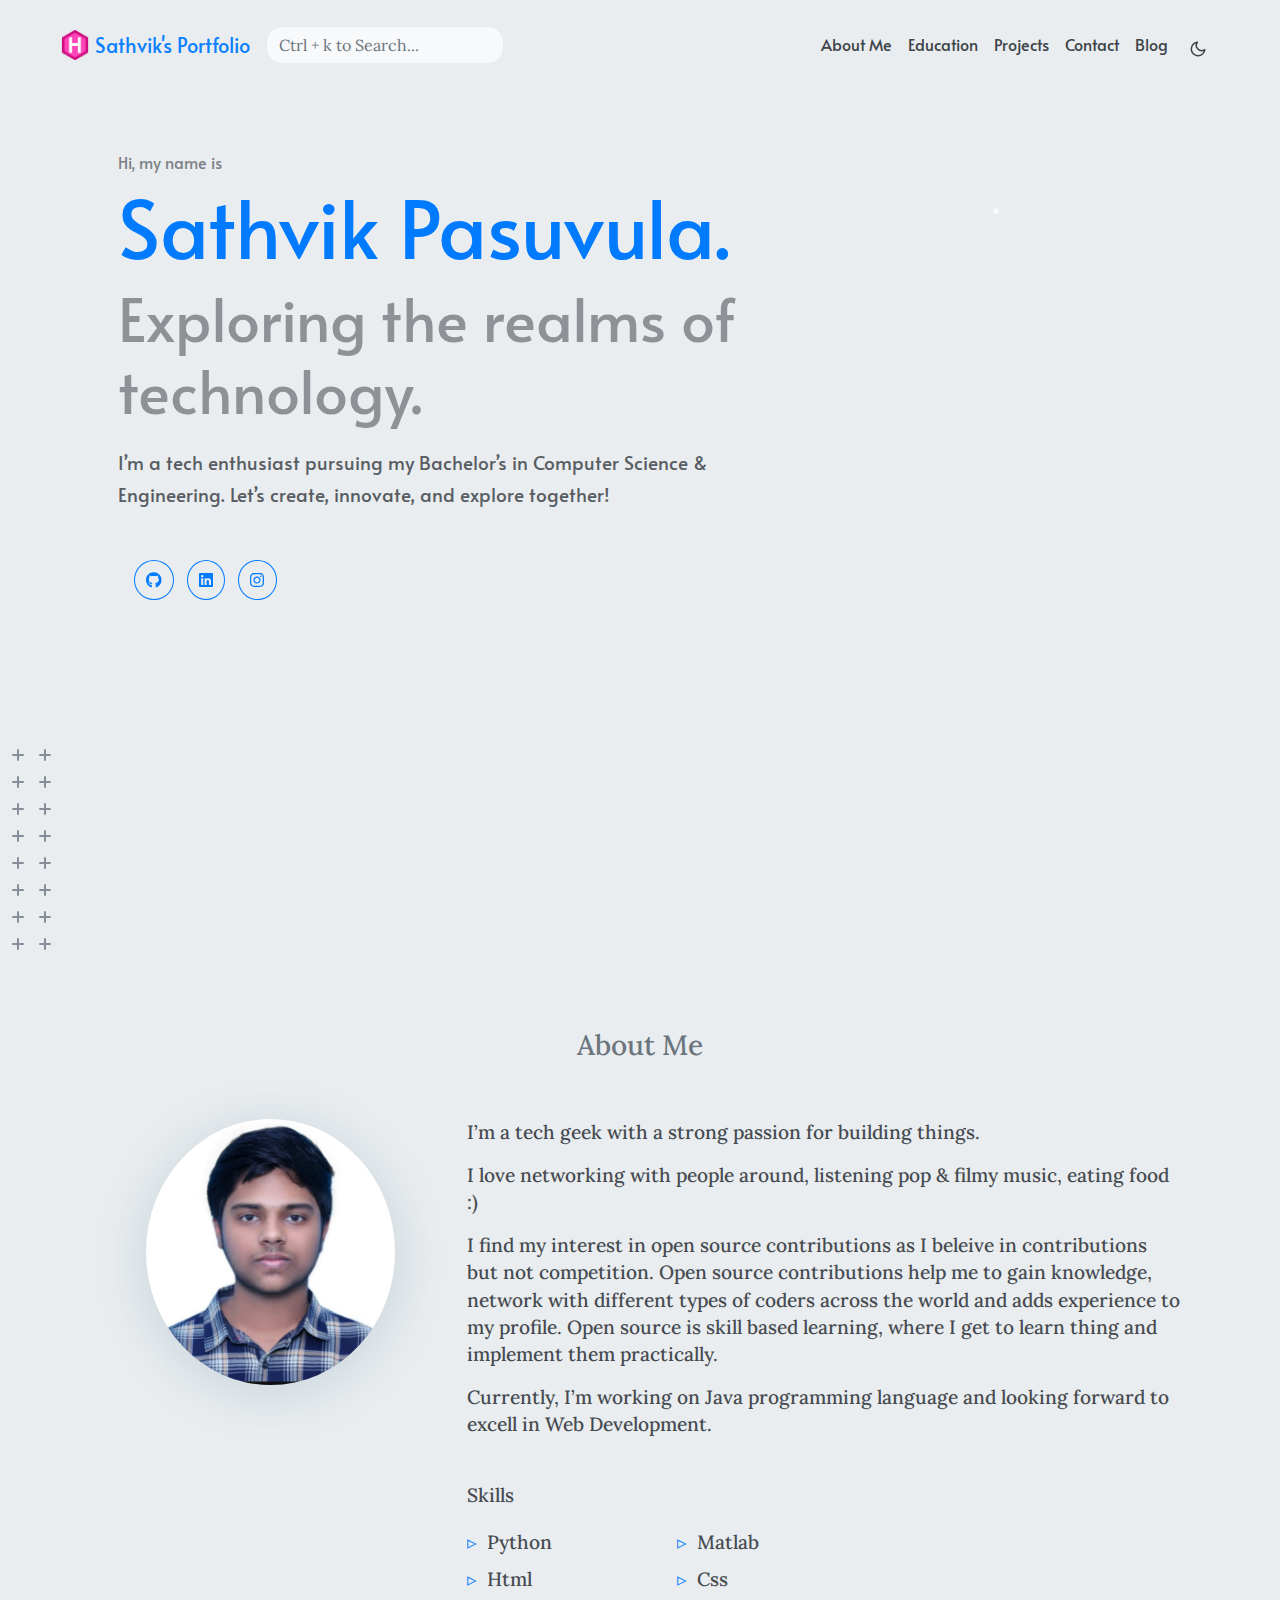
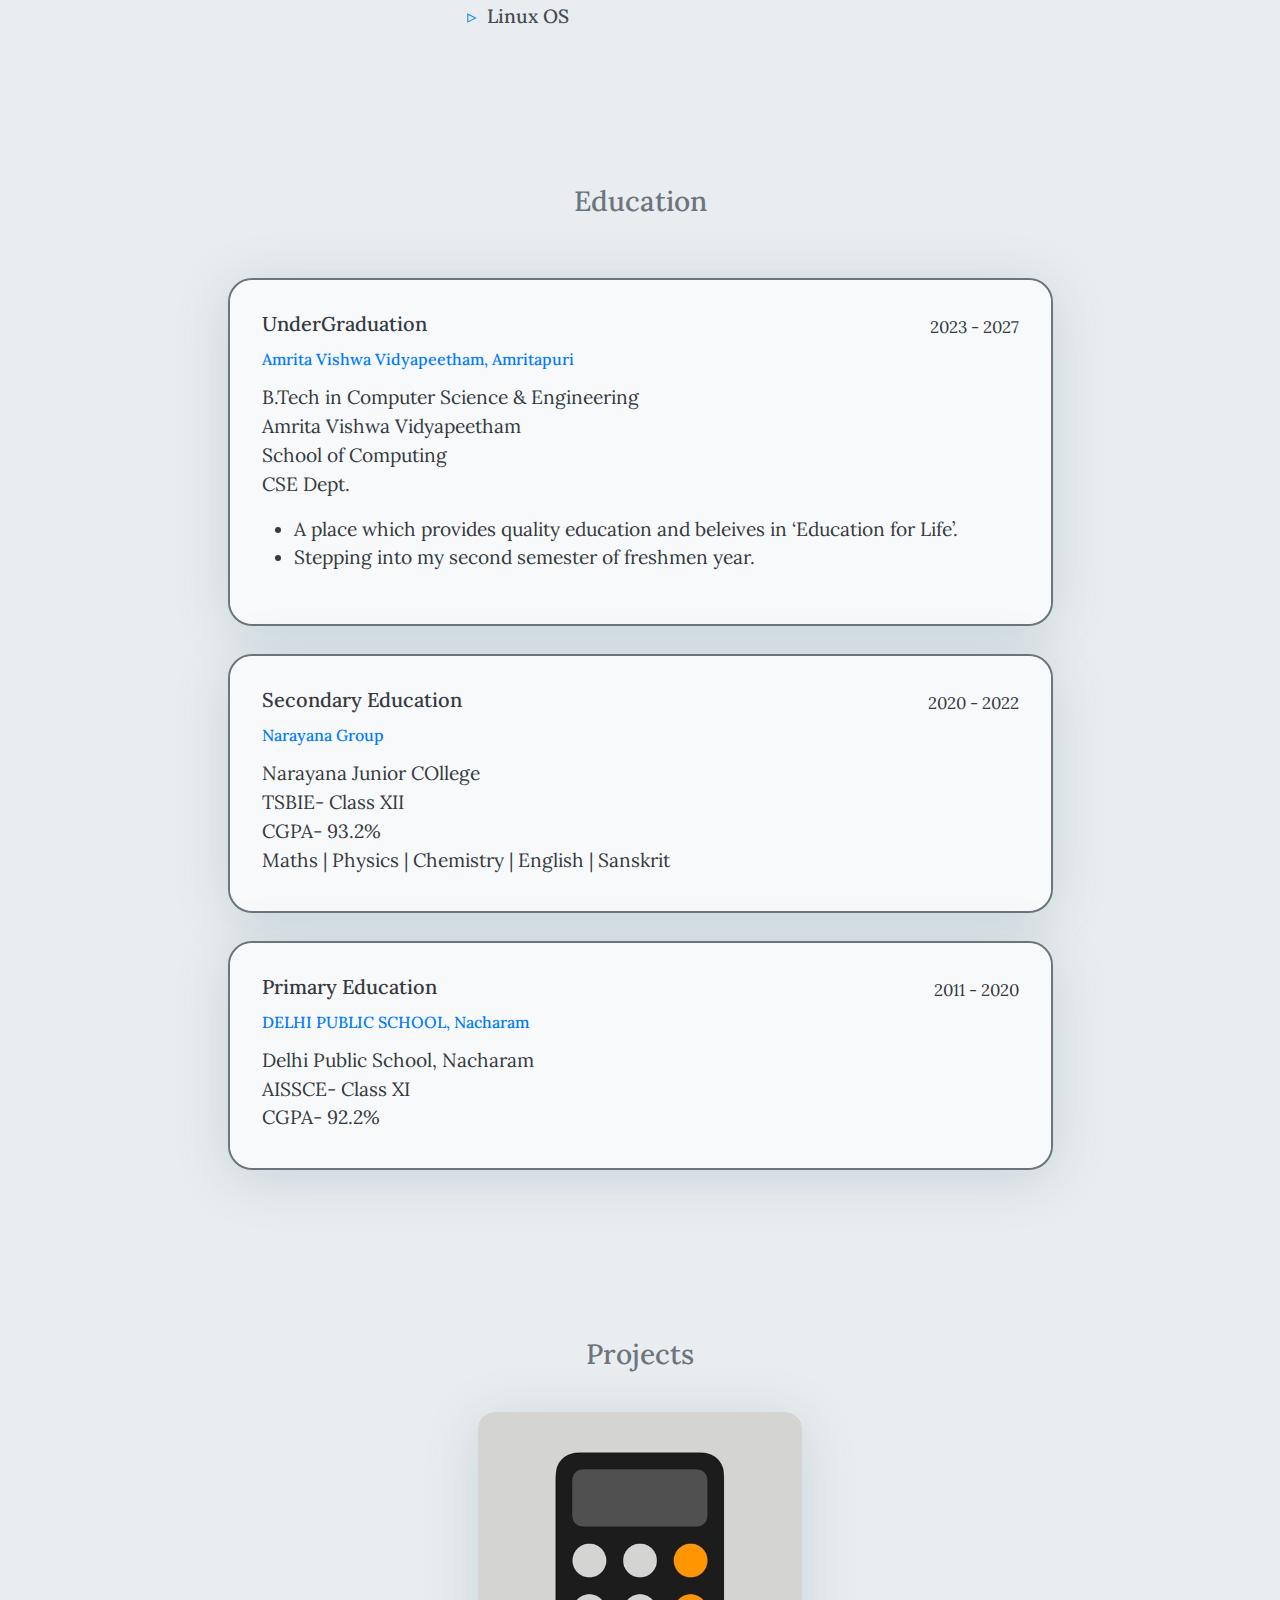
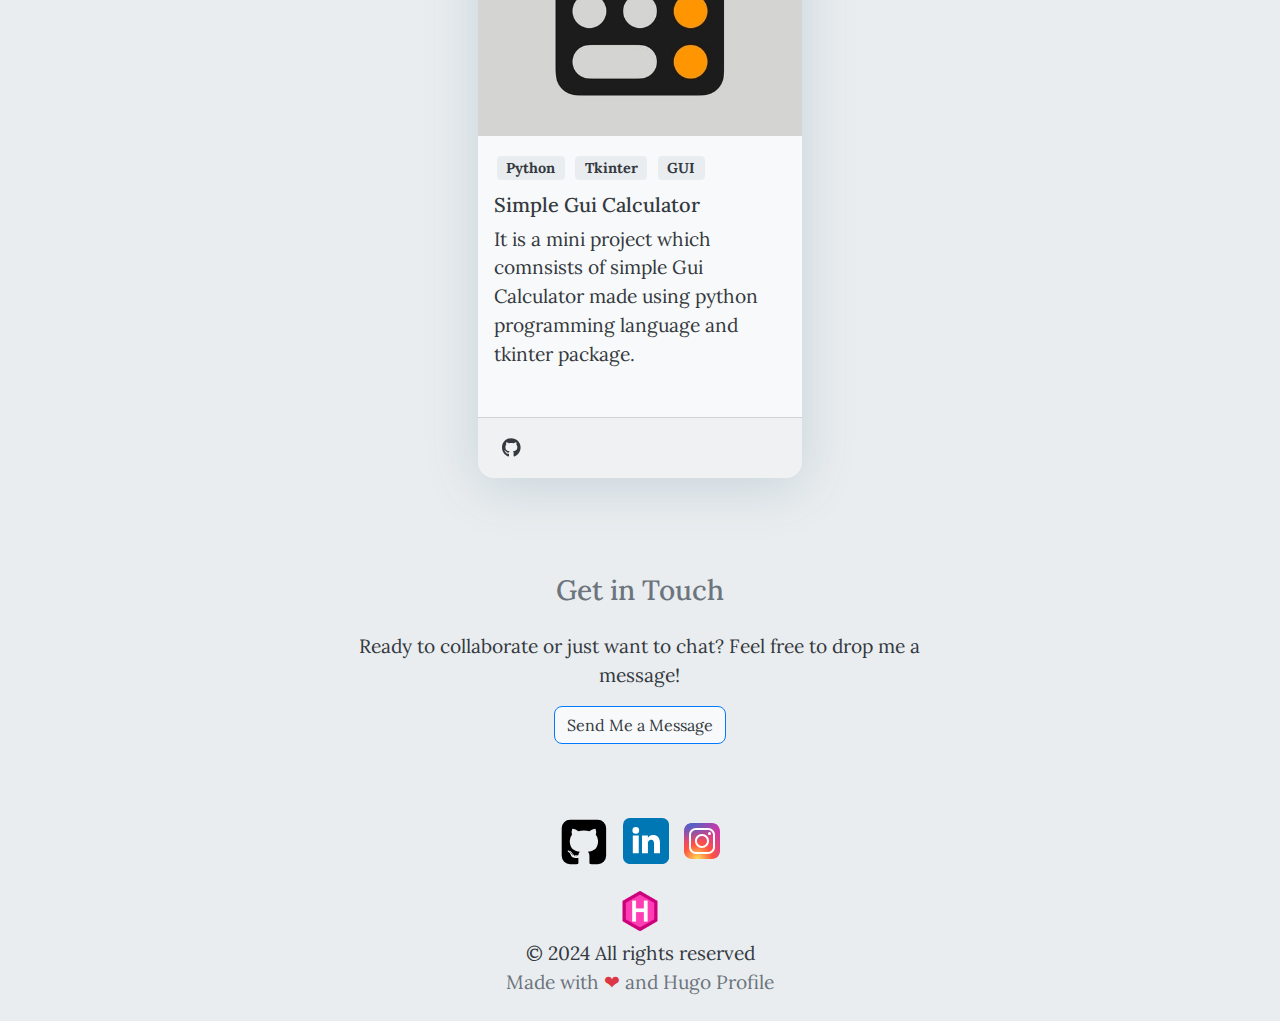
==== commit 76a866f7: "Update index.html" ====
--- a/index.html
+++ b/index.html
@@ -1,7 +1,7 @@
-<!DOCTYPE html>
-<html>
-
-<head>
+<!DOCTYPE html>
+<html>
+
+<head>
 	<meta name="generator" content="Hugo 0.92.2" /><meta charset="UTF-8">
 <meta name="viewport" content="width=device-width, initial-scale=1.0">
 <meta http-equiv="X-UA-Compatible" content="ie=edge">
@@ -29,15 +29,15 @@
 
 
 
-<meta property="og:title" content="Sathvik" />
-<meta property="og:description" content="Exploring the world of technology and innovation" />
-<meta property="og:type" content="website" />
-<meta property="og:url" content="http://sathvik9105.github.io/" /><meta property="og:site_name" content="Sathvik&#39;s Portfolio" />
-
-
-<meta name="twitter:card" content="summary"/>
-<meta name="twitter:title" content="Sathvik"/>
-<meta name="twitter:description" content="Exploring the world of technology and innovation"/>
+<meta property="og:title" content="Sathvik" />
+<meta property="og:description" content="Exploring the world of technology and innovation" />
+<meta property="og:type" content="website" />
+<meta property="og:url" content="http://sathvik9105.github.io/" /><meta property="og:site_name" content="Sathvik&#39;s Portfolio" />
+
+
+<meta name="twitter:card" content="summary"/>
+<meta name="twitter:title" content="Sathvik"/>
+<meta name="twitter:description" content="Exploring the world of technology and innovation"/>
 
 
 <link rel="stylesheet" href="/bootstrap-5/css/bootstrap.min.css" media="all"><link rel="stylesheet" href="/css/header.css" media="all">
@@ -106,15 +106,15 @@
 
 
 <script defer src="/fontawesome-6/all-6.4.2.js"></script>
-
+
   <title>
 Sathvik
-
-  </title>
-</head>
-
-<body class="light">
-  
+
+  </title>
+</head>
+
+<body class="light">
+  
   
 <script>
     let localStorageValue = localStorage.getItem("pref-theme");
@@ -308,7 +308,7 @@
             <div class="col-sm-12 col-md-12 col-lg-4">
                 <div class="row justify-content-center">
                     <div class="col-sm-12 col-md-9 pt-5 image animate px-5 px-md-5 px-lg-0 text-center">
-                        <img src="images/sathvik2.jpeg"
+                        <img src=""
                             class="img-thumbnail mx-auto"
                             alt=""
                         >
@@ -595,10 +595,10 @@
             </div>
             
             <div class="col-sm-12 col-md-12 col-lg-8 content">
-                <p>I&rsquo;m a tech geek with a strong passion for building things.</p>
-<p>I love networking with people around, listening pop &amp; filmy music, eating food :)</p>
-<p>I find my interest in open source contributions as I beleive in contributions but not competition. Open source contributions help me to gain knowledge, network with different types of coders across the world and adds experience to my profile. Open source is skill based learning, where I get to learn thing and implement them practically.</p>
-<p>Currently, I&rsquo;m working on Java programming language and looking forward to excell in Web Development.</p>
+                <p>I&rsquo;m a tech geek with a strong passion for building things.</p>
+<p>I love networking with people around, listening pop &amp; filmy music, eating food :)</p>
+<p>I find my interest in open source contributions as I beleive in contributions but not competition. Open source contributions help me to gain knowledge, network with different types of coders across the world and adds experience to my profile. Open source is skill based learning, where I get to learn thing and implement them practically.</p>
+<p>Currently, I&rsquo;m working on Java programming language and looking forward to excell in Web Development.</p>
 <br>
 
                 
@@ -651,14 +651,14 @@
 
                                 
                                 <div class="py-1 education-content">
-                                    <p>B.Tech in Computer Science &amp; Engineering<br>
-Amrita Vishwa Vidyapeetham<br>
-School of Computing<br>
-CSE Dept.</p>
-<ul>
-<li>A place which provides quality education and beleives in &lsquo;Education for Life&rsquo;.</li>
-<li>Stepping into my second semester of freshmen year.</li>
-</ul>
+                                    <p>B.Tech in Computer Science &amp; Engineering<br>
+Amrita Vishwa Vidyapeetham<br>
+School of Computing<br>
+CSE Dept.</p>
+<ul>
+<li>A place which provides quality education and beleives in &lsquo;Education for Life&rsquo;.</li>
+<li>Stepping into my second semester of freshmen year.</li>
+</ul>
 
                                 </div>
 
@@ -691,9 +691,9 @@
 
                                 
                                 <div class="py-1 education-content">
-                                    Narayana Junior COllege<br>
-TSBIE- Class XII<br>
-CGPA- 93.2%<br>
+                                    Narayana Junior COllege<br>
+TSBIE- Class XII<br>
+CGPA- 93.2%<br>
 Maths | Physics | Chemistry | English | Sanskrit
                                 </div>
 
@@ -726,8 +726,8 @@
 
                                 
                                 <div class="py-1 education-content">
-                                    Delhi Public School, Nacharam<br>
-AISSCE- Class XI<br>
+                                    Delhi Public School, Nacharam<br>
+AISSCE- Class XI<br>
 CGPA- 92.2%
                                 </div>
 
@@ -823,7 +823,7 @@
     <path d="M8.982 1.566a1.13 1.13 0 0 0-1.96 0L.165 13.233c-.457.778.091 1.767.98 1.767h13.713c.889 0 1.438-.99.98-1.767L8.982 1.566zM8 5c.535 0 .954.462.9.995l-.35 3.507a.552.552 0 0 1-1.1 0L7.1 5.995A.905.905 0 0 1 8 5zm.002 6a1 1 0 1 1 0 2 1 1 0 0 1 0-2z"/>
   </symbol>
 </svg>
-
+
   </div><footer>
     
  
@@ -968,10 +968,10 @@
 
 
 
-
-  <section id="search-content" class="py-2">
-    <div class="container" id="search-results"></div>
-  </section>
-</body>
-
-</html>+
+  <section id="search-content" class="py-2">
+    <div class="container" id="search-results"></div>
+  </section>
+</body>
+
+</html>
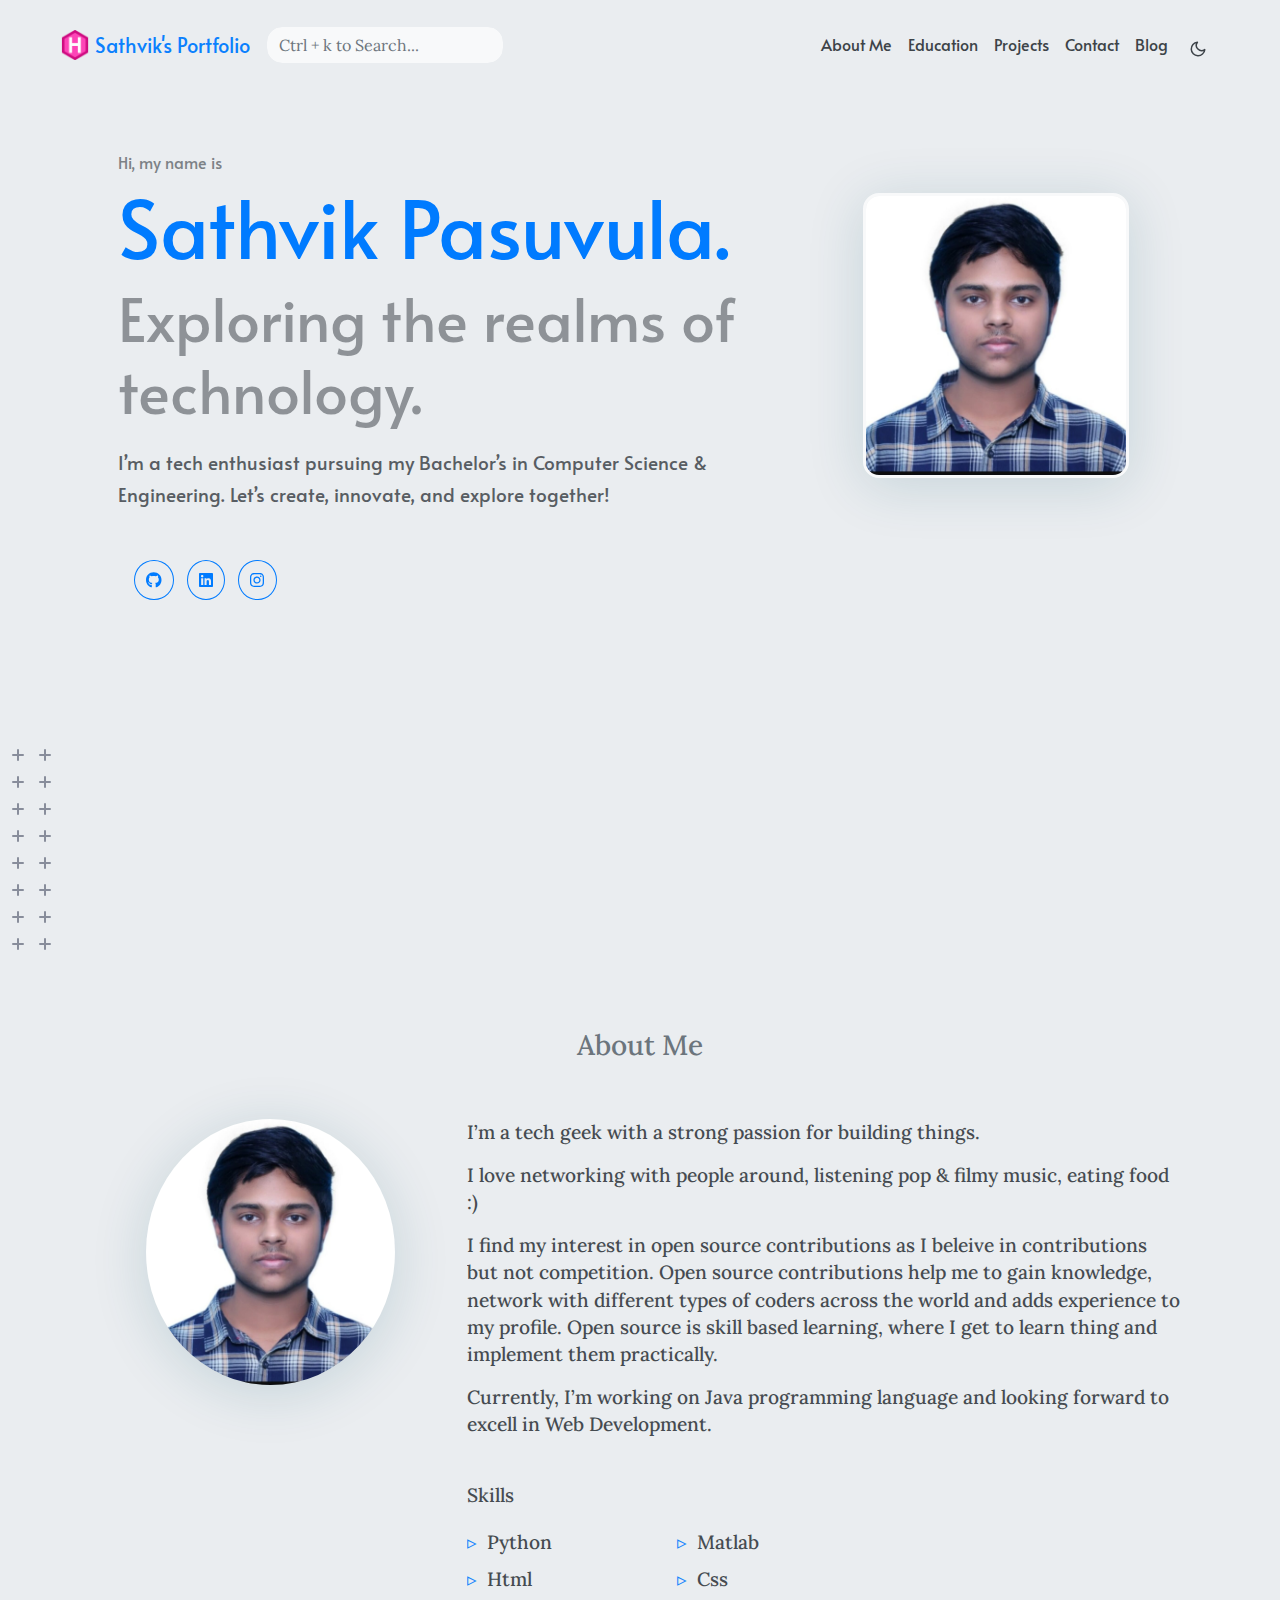
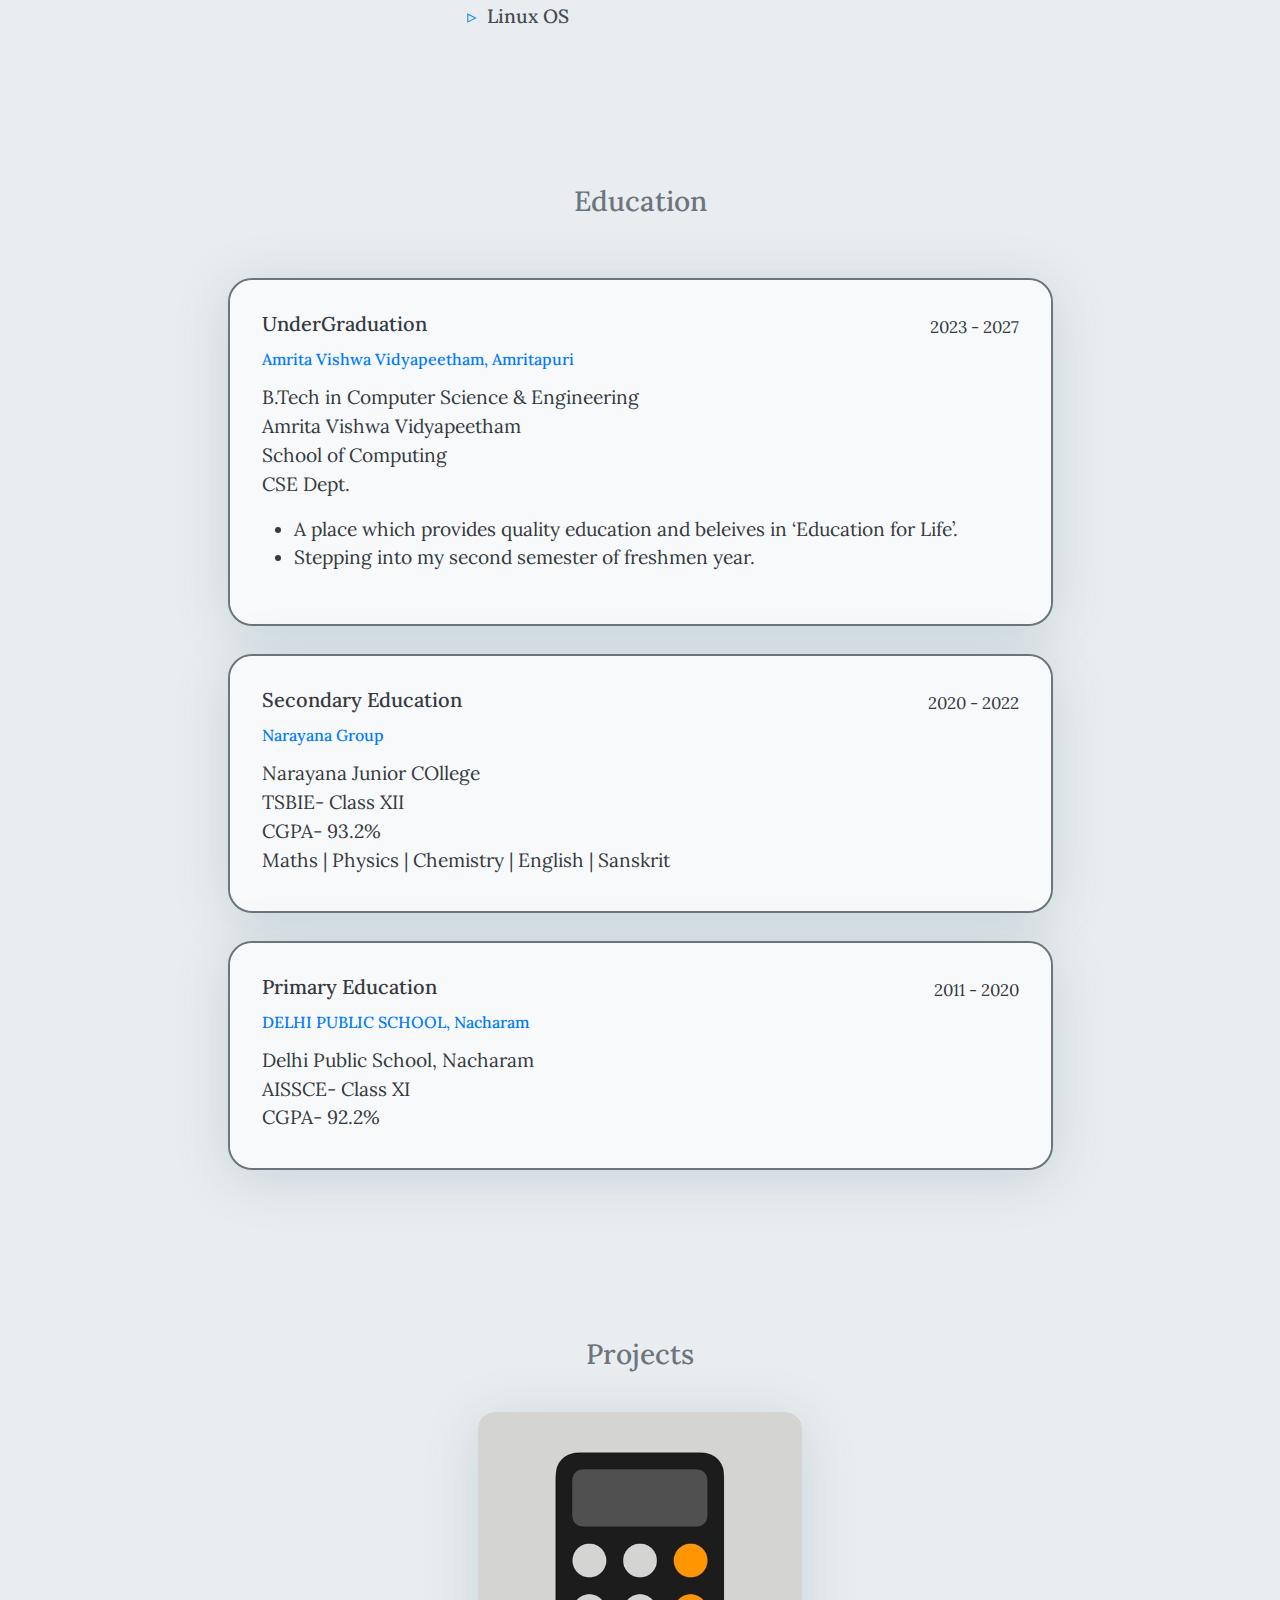
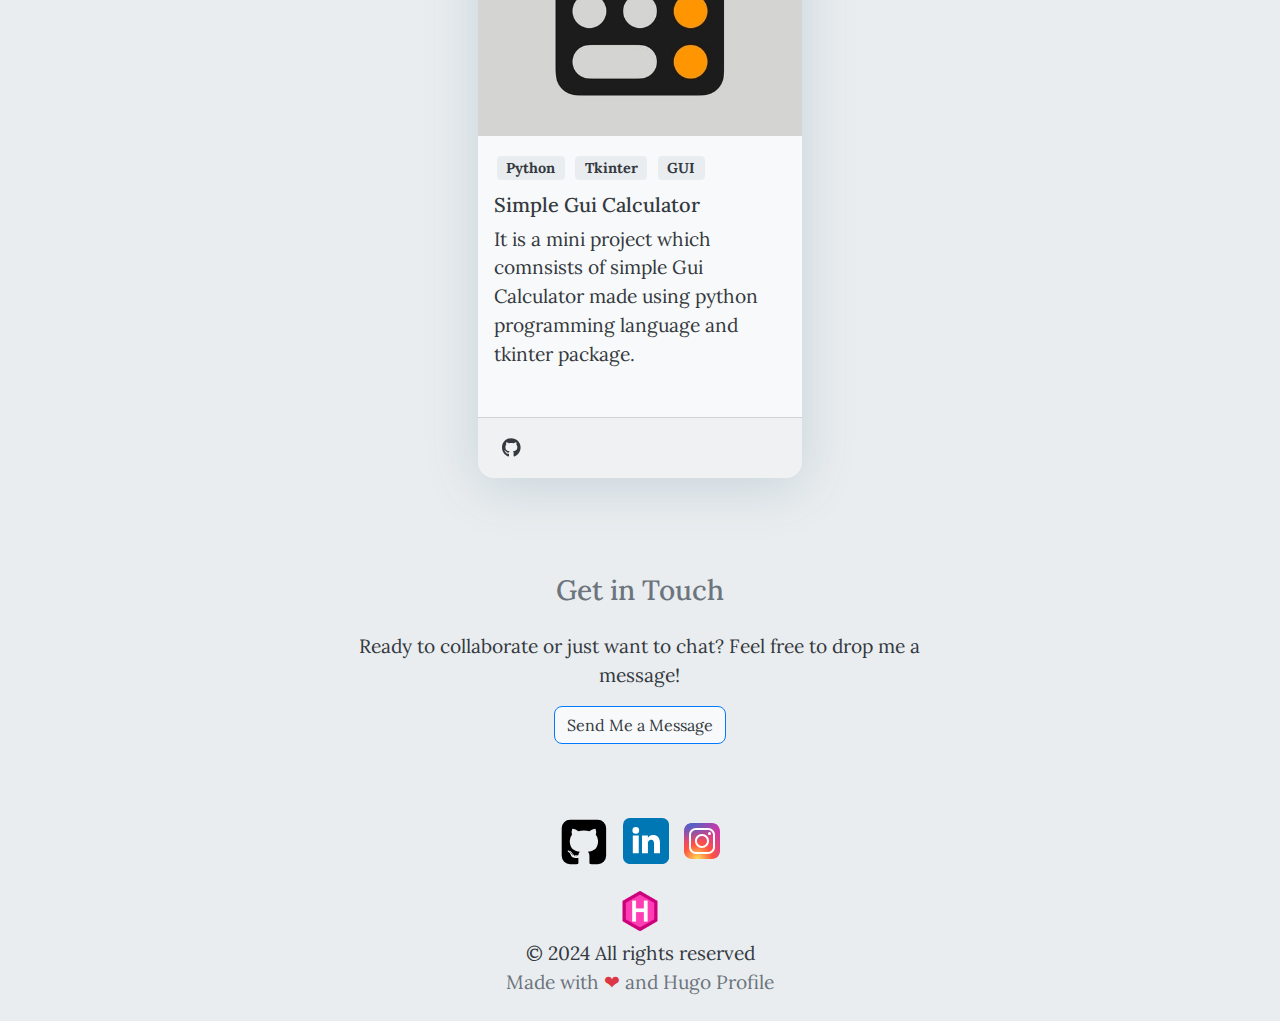
==== commit c0840d51: "Update index.html" ====
--- a/index.html
+++ b/index.html
@@ -308,7 +308,7 @@
             <div class="col-sm-12 col-md-12 col-lg-4">
                 <div class="row justify-content-center">
                     <div class="col-sm-12 col-md-9 pt-5 image animate px-5 px-md-5 px-lg-0 text-center">
-                        <img src=""
+                        <img src="/images/sathvik.jpeg"
                             class="img-thumbnail mx-auto"
                             alt=""
                         >
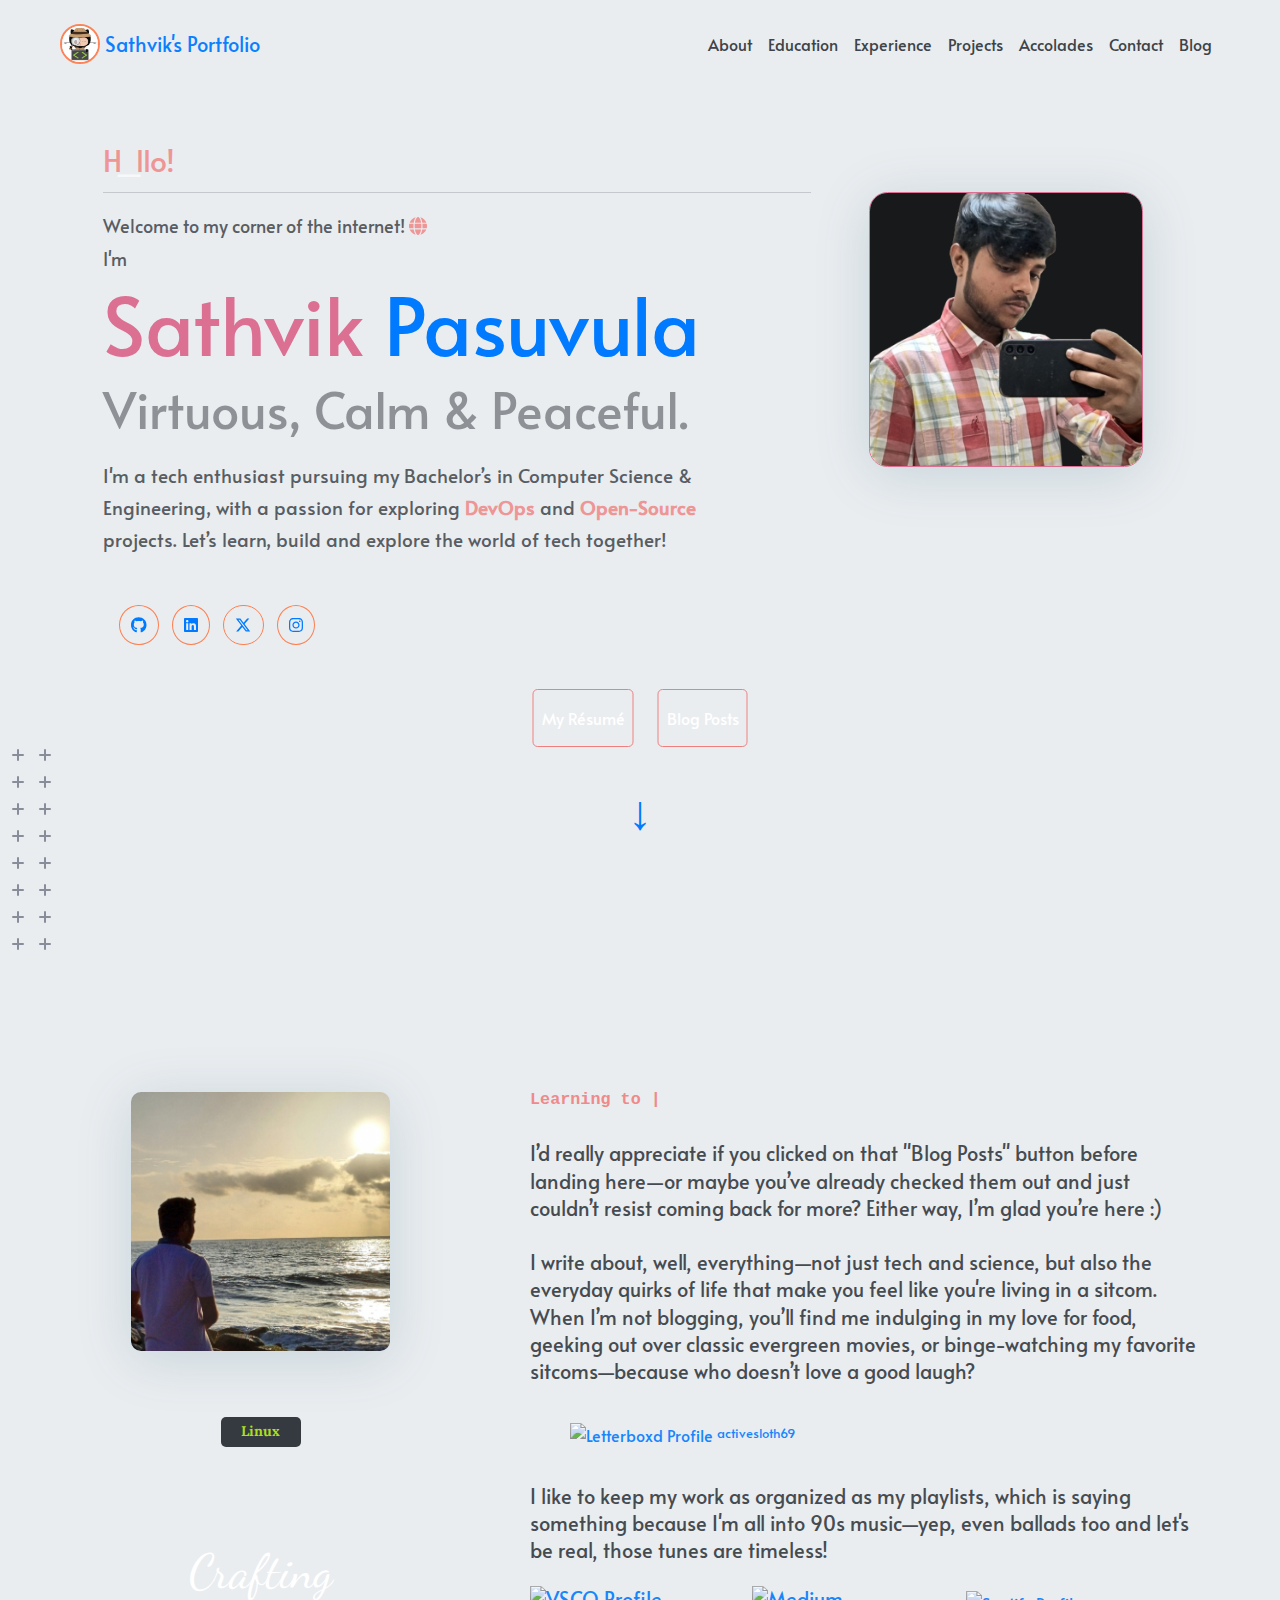
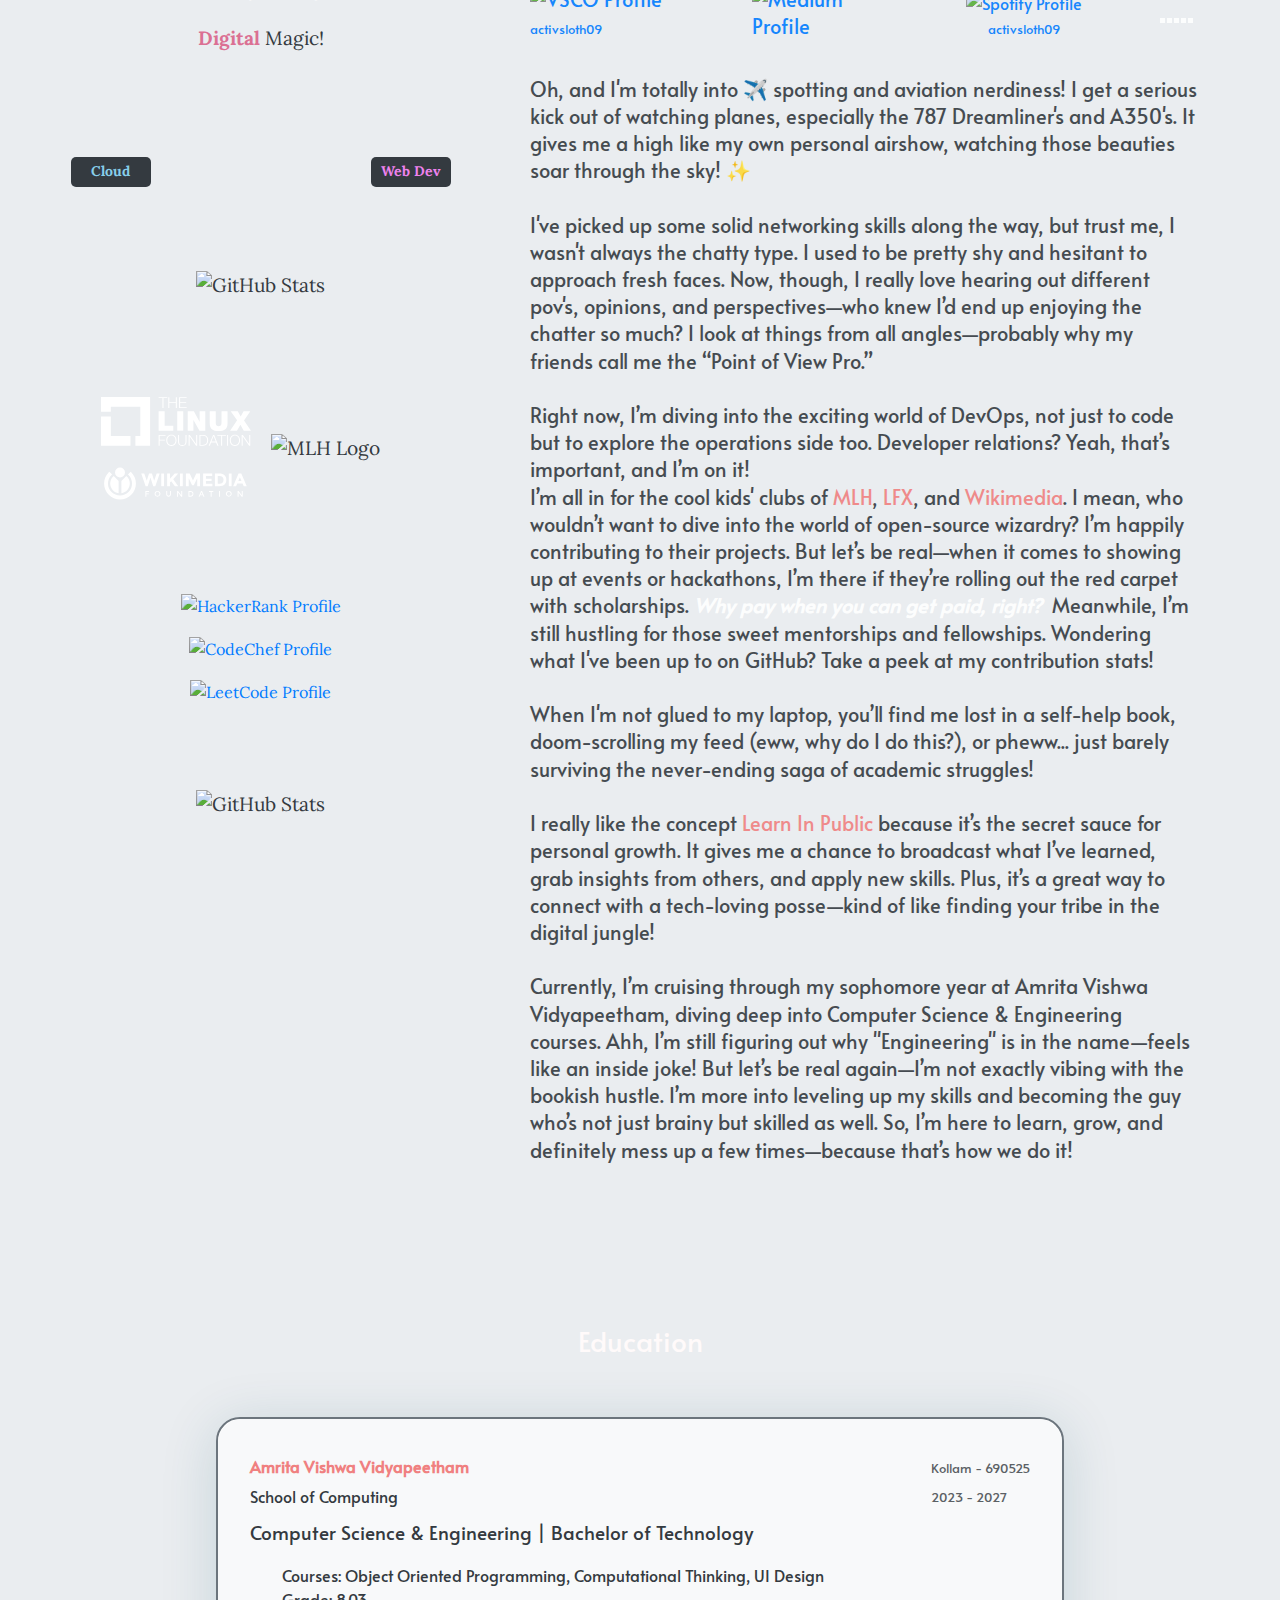
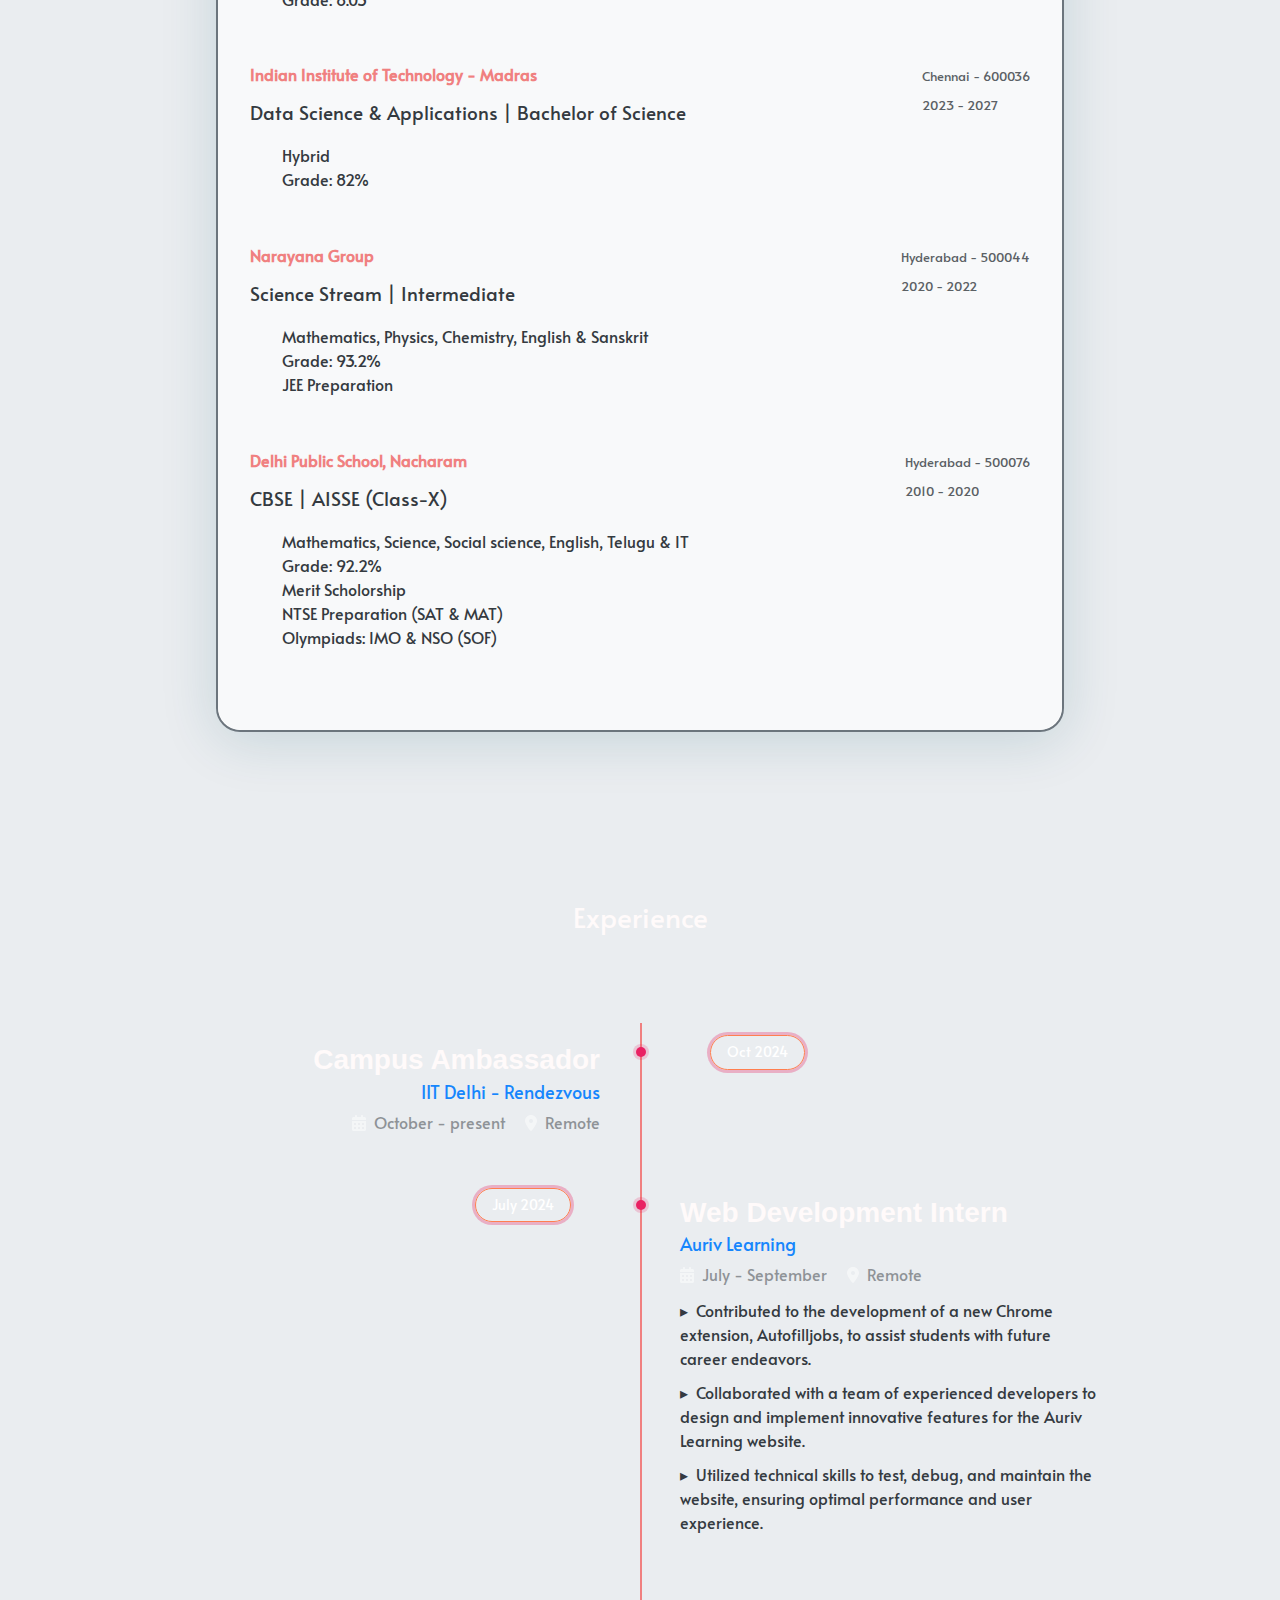
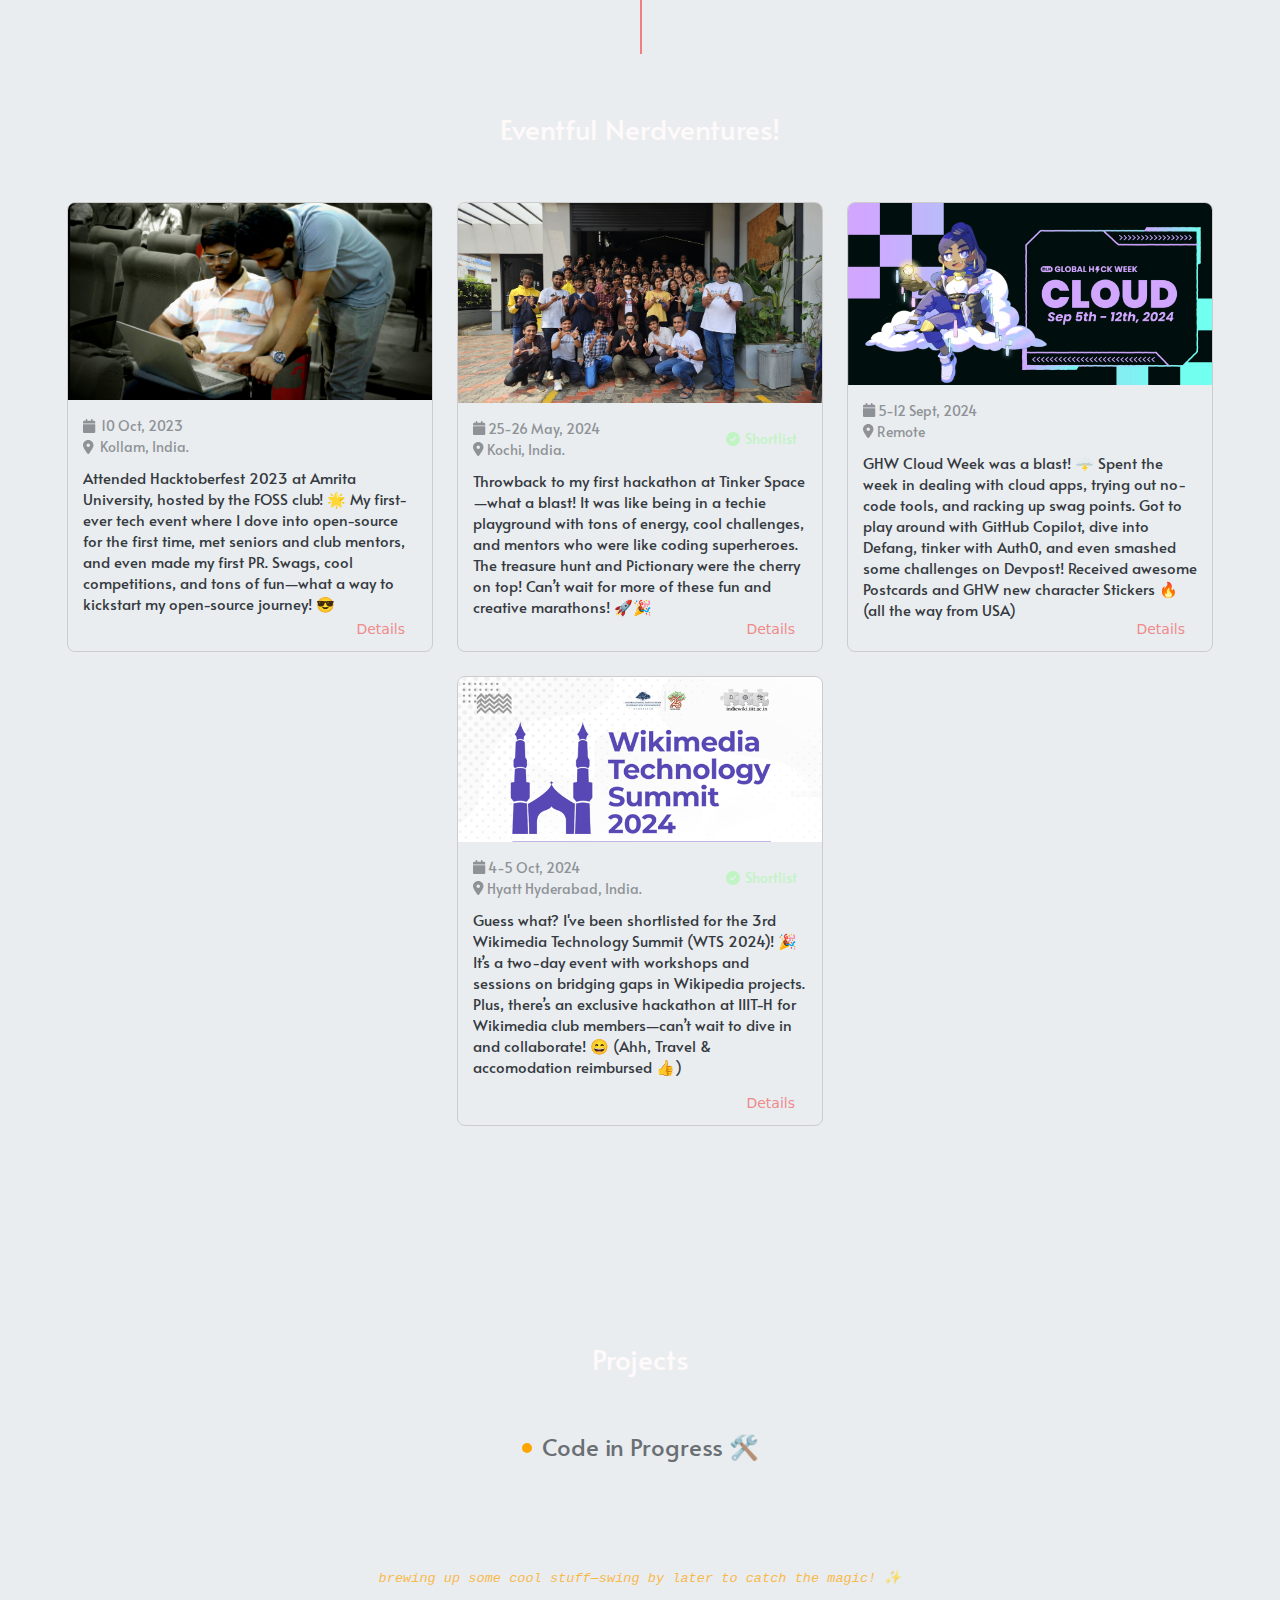
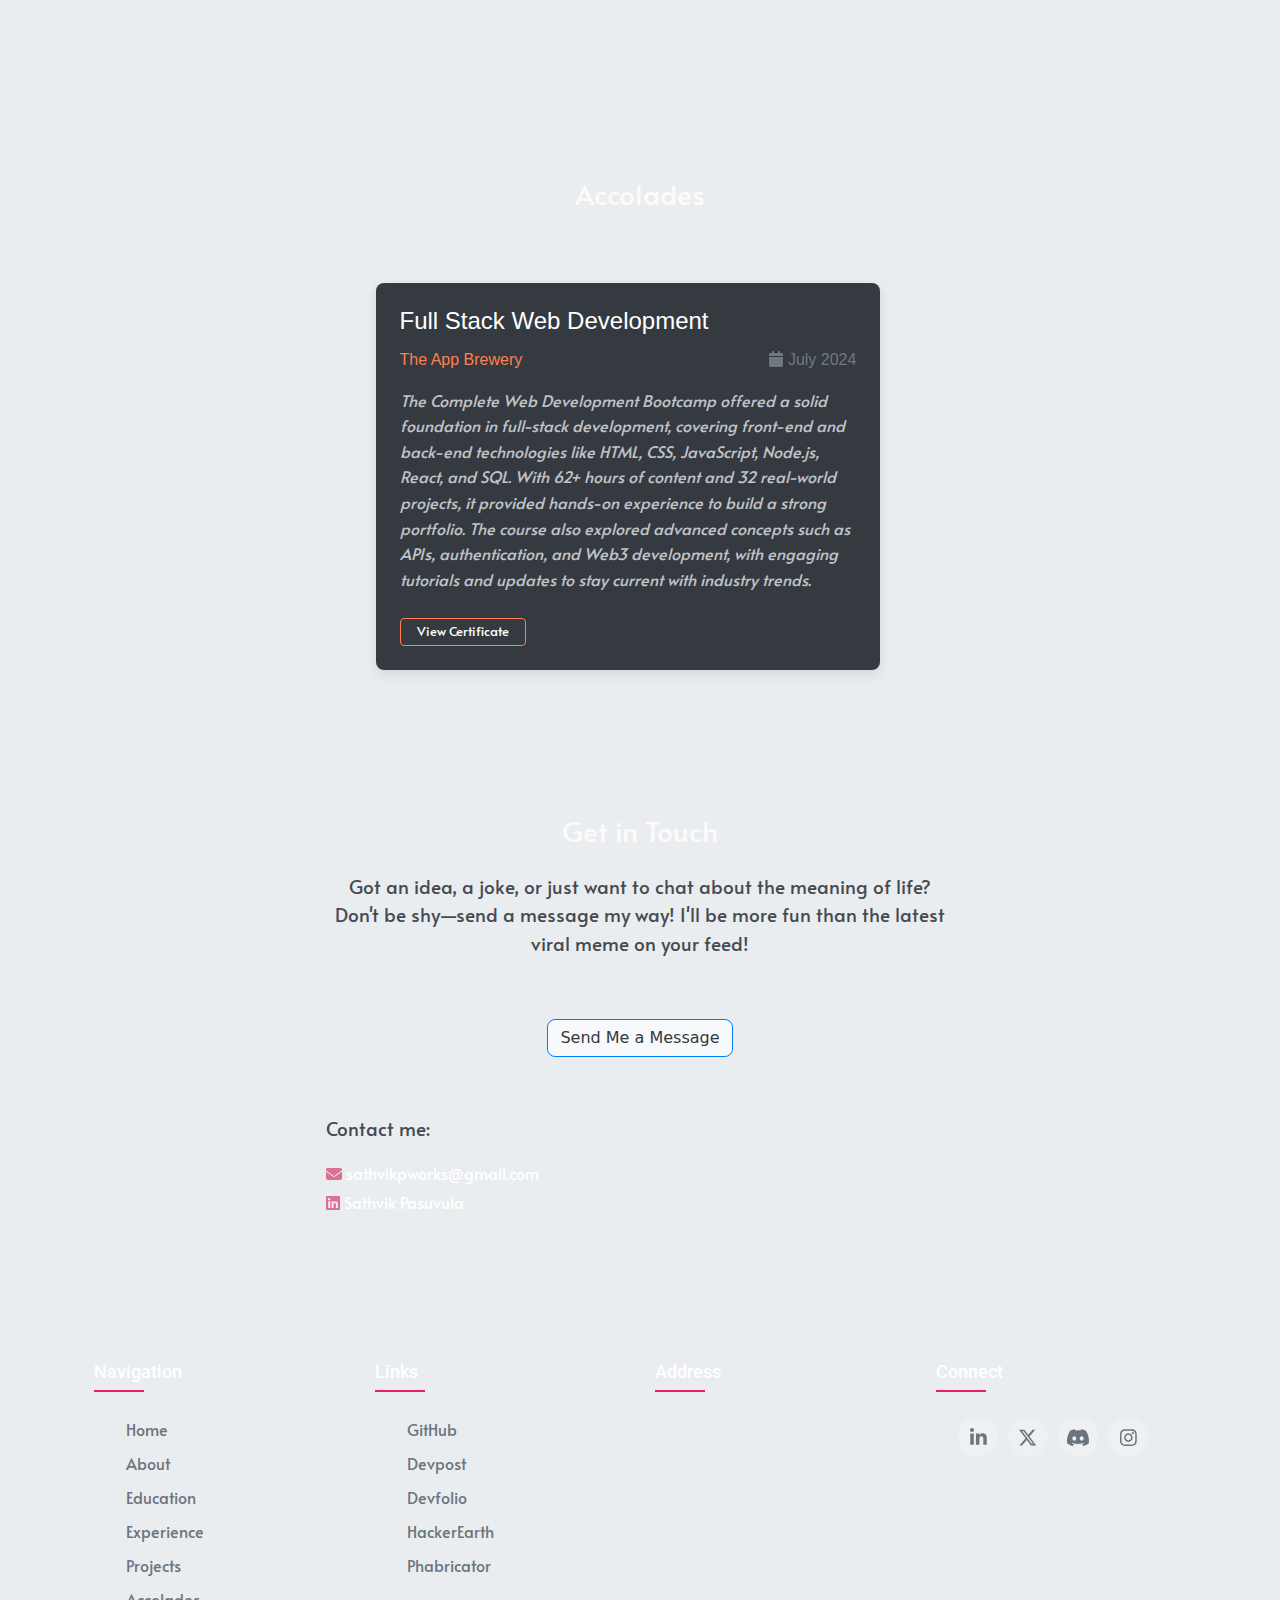
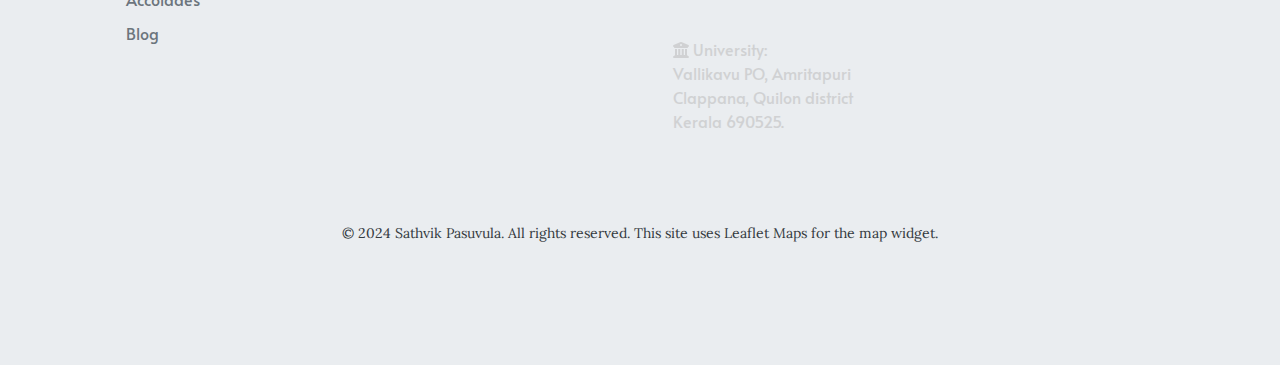
==== commit 95fd3e2e: "updated content of  site" ====
--- a/index.html
+++ b/index.html
@@ -1,977 +1,1633 @@
 <!DOCTYPE html>
-<html>
-
+<html lang="en">
 <head>
 	<meta name="generator" content="Hugo 0.92.2" /><meta charset="UTF-8">
-<meta name="viewport" content="width=device-width, initial-scale=1.0">
-<meta http-equiv="X-UA-Compatible" content="ie=edge">
-<meta http-equiv="Accept-CH" content="DPR, Viewport-Width, Width">
-<link rel="icon" href=/fav.png type="image/gif">
-
-
-<link rel="preconnect" href="https://fonts.googleapis.com">
-<link rel="preconnect" href="https://fonts.gstatic.com" crossorigin>
-<link rel="preload"
-      as="style"
-      href="https://fonts.googleapis.com/css2?family=Alata&family=Lora:ital,wght@0,400;0,500;0,600;0,700;1,400;1,500;1,600;1,700&family=Roboto:ital,wght@0,100;0,300;0,400;0,500;0,700;0,900;1,100;1,300;1,400;1,500;1,700;1,900&display=swap"
->
-<link rel="stylesheet"
-      href="https://fonts.googleapis.com/css2?family=Alata&family=Lora:ital,wght@0,400;0,500;0,600;0,700;1,400;1,500;1,600;1,700&family=Roboto:ital,wght@0,100;0,300;0,400;0,500;0,700;0,900;1,100;1,300;1,400;1,500;1,700;1,900&display=swap"
-      media="print" onload="this.media='all'" />
-<noscript>
-  <link
-          href="https://fonts.googleapis.com/css2?family=Alata&family=Lora:ital,wght@0,400;0,500;0,600;0,700;1,400;1,500;1,600;1,700&family=Roboto:ital,wght@0,100;0,300;0,400;0,500;0,700;0,900;1,100;1,300;1,400;1,500;1,700;1,900&display=swap"
-          rel="stylesheet">
-</noscript>
-
-
-<link rel="stylesheet" href="/css/font.css" media="all">
-
-
-
-<meta property="og:title" content="Sathvik" />
-<meta property="og:description" content="Exploring the world of technology and innovation" />
-<meta property="og:type" content="website" />
-<meta property="og:url" content="http://sathvik9105.github.io/" /><meta property="og:site_name" content="Sathvik&#39;s Portfolio" />
-
-
-<meta name="twitter:card" content="summary"/>
-<meta name="twitter:title" content="Sathvik"/>
-<meta name="twitter:description" content="Exploring the world of technology and innovation"/>
-
-
-<link rel="stylesheet" href="/bootstrap-5/css/bootstrap.min.css" media="all"><link rel="stylesheet" href="/css/header.css" media="all">
-<link rel="stylesheet" href="/css/footer.css" media="all">
-
-
-<link rel="stylesheet" href="/css/theme.css" media="all">
-
-
-
-
-<style>
-    :root {
-        --text-color: #343a40;
-        --text-secondary-color: #6c757d;
-        --background-color: #eaedf0;
-        --secondary-background-color: #64ffda1a;
-        --primary-color: #007bff;
-        --secondary-color: #f8f9fa;
-
-         
-        --text-color-dark: #e4e6eb;
-        --text-secondary-color-dark: #b0b3b8;
-        --background-color-dark: #18191a;
-        --secondary-background-color-dark: #212529;
-        --primary-color-dark: #ffffff;
-        --secondary-color-dark: #212529;
-    }
-    body {
-        font-size: 1.2rem;
-        font-weight: 400;
-        line-height: 1.5;
-        text-align: left;
-    }
-
-    html {
-        background-color: var(--background-color) !important;
-    }
-
-    body::-webkit-scrollbar {
-        height: 0px;
-        width: 8px;
-        background-color: var(--background-color);
-    }
-    
-    ::-webkit-scrollbar-track {
-        border-radius: 1rem;
-    }
-    
-    ::-webkit-scrollbar-thumb {
-        border-radius: 1rem;
-        background: #b0b0b0;
-        outline: 1px solid var(--background-color);
-    }
-
-    #search-content::-webkit-scrollbar {
-        width: .5em;
-        height: .1em;
-        background-color: var(--background-color);
-    }
-</style>
-
-<meta name="description" content=Exploring&#32;the&#32;world&#32;of&#32;technology&#32;and&#32;innovation>
-<link rel="stylesheet" href="/css/index.css" media="all">
-<link rel="stylesheet" href="/css/projects.css" media="all">
-
-
-<script defer src="/fontawesome-6/all-6.4.2.js"></script>
-
-  <title>
-Sathvik
-
-  </title>
+    <meta name="viewport" content="width=device-width, initial-scale=1.0">
+    <meta http-equiv="X-UA-Compatible" content="ie=edge">
+    <meta http-equiv="Accept-CH" content="DPR, Viewport-Width, Width">
+    <link rel="icon" href="/dp.jpg" type="image/gif" style="border-radius: 50%;">
+    <link rel="preconnect" href="https://fonts.googleapis.com">
+    <link rel="preconnect" href="https://fonts.gstatic.com" crossorigin>
+    <link rel="preload" as="style" href="https://fonts.googleapis.com/css2?family=Alata&family=Lora:ital,wght@0,400;0,500;0,600;0,700;1,400;1,500;1,600;1,700&family=Roboto:ital,wght@0,100;0,300;0,400;0,500;0,700;0,900;1,100;1,300;1,400;1,500;1,700;1,900&display=swap">
+    <link rel="stylesheet" href="https://fonts.googleapis.com/css2?family=Alata&family=Lora:ital,wght@0,400;0,500;0,600;0,700;1,400;1,500;1,600;1,700&family=Roboto:ital,wght@0,100;0,300;0,400;0,500;0,700;0,900;1,100;1,300;1,400;1,500;1,700;1,900&display=swap" media="print" onload="this.media='all'"/>
+    <noscript>
+        <link href="https://fonts.googleapis.com/css2?family=Alata&family=Lora:ital,wght@0,400;0,500;0,600;0,700;1,400;1,500;1,600;1,700&family=Roboto:ital,wght@0,100;0,300;0,400;0,500;0,700;0,900;1,100;1,300;1,400;1,500;1,700;1,900&display=swap" rel="stylesheet">
+    </noscript>
+    <link rel="stylesheet" href="/css/font.css" media="all">
+    <meta property="og:title" content="Sathvik"/>
+    <meta property="og:description" content="Exploring the world of technology and innovation"/>
+    <meta property="og:type" content="website"/>
+    <meta property="og:url" content="http://sathvik9105.github.io/"/><meta property="og:site_name" content="Sathvik&#39;s Portfolio"/>
+    <meta name="twitter:card" content="summary"/>
+    <meta name="twitter:title" content="Sathvik"/>
+    <meta name="twitter:description" content="Exploring the world of technology and innovation"/>
+    <link rel="stylesheet" href="/bootstrap-5/css/bootstrap.min.css" media="all"><link rel="stylesheet" href="/css/header.css" media="all">
+    <link rel="stylesheet" href="/css/footer.css" media="all">
+    <link rel="stylesheet" href="/css/theme.css" media="all">
+    <link rel="stylesheet" href="https://unpkg.com/leaflet/dist/leaflet.css"/>
+    <link rel="stylesheet" href="https://cdnjs.cloudflare.com/ajax/libs/font-awesome/6.0.0-beta3/css/all.min.css">
+    <script src="https://unpkg.com/leaflet/dist/leaflet.js"></script>
+    <script src="https://kit.fontawesome.com/3b161c540c.js" crossorigin="anonymous"></script>
+    <link rel="stylesheet" href="https://cdnjs.cloudflare.com/ajax/libs/font-awesome/6.0.0-beta3/css/all.min.css">
+    <style>
+        :root {
+            --text-color: #343a40;
+            --text-secondary-color: #6c757d;
+            --background-color: #eaedf0;
+            --secondary-background-color: #64ffda1a;
+            --primary-color: #007bff;
+            --secondary-color: #f8f9fa;
+            --text-color-dark: #e4e6eb;
+            --text-secondary-color-dark: #b0b3b8;
+            --background-color-dark: #18191a;
+            --secondary-background-color-dark: #212529;
+            --primary-color-dark: #ffffff;
+            --secondary-color-dark: #212529;
+            }
+        body {
+            font-size: 1.2rem;
+            font-weight: 400;
+            line-height: 1.5;
+            text-align: left;
+            font-family: "Lora", serif !important;
+        }
+        
+        html {
+            background-color: var(--background-color) !important;
+        }
+        /* Scrollbar container */
+        body::-webkit-scrollbar {
+            width: 7px; /* Width of the scrollbar */
+            height: 0px; /* Height of the scrollbar (for horizontal scrollbars) */
+        }
+
+        /* Scrollbar track (background of the scrollbar) */
+        body::-webkit-scrollbar-track {
+            background-color: #18191a; /* Dark background color */
+            border-radius: 1rem; /* Rounded corners */
+        }
+
+        /* Scrollbar thumb (the draggable part of the scrollbar) */
+        body::-webkit-scrollbar-thumb {
+            background: silver; /* Light Coral color */
+            border-radius: 1rem; /* Rounded corners */
+            border: 2px solid #18191a; /* Optional: adds a border to match the track */
+        }
+
+        /* Optional: Styling for when hovering over the scrollbar thumb */
+        body::-webkit-scrollbar-thumb:hover {
+            background: lightcoral; /* A slightly darker shade of Light Coral on hover */
+        }
+
+        .btn-container2 {
+            display: flex;
+            justify-content: center;
+            align-items: center;
+            position: absolute;
+            bottom: 17%;
+            left: 50%;
+            transform: translateX(-50%) translateY(-15px); 
+            gap: 1.5rem; 
+            opacity: 0.9; 
+            transition: transform 1.5s ease, opacity 1.5s ease; 
+        }
+
+        .btn-container2.loaded {
+            transform: translateX(-50%) translateY(0); 
+            opacity: 1; 
+        }
+
+        .btns {
+            padding: 0.75rem 0.5rem;
+            font-size: 1rem;
+            font-weight: 500;
+            text-align: center;
+            text-decoration: none;
+            border-radius: 5px;
+            transition: background-color transform 0.3s ease; /* Removed color change on hover */
+            transition: color transform 0.3s ease;
+            cursor: pointer;
+            border: 1px solid lightcoral;
+            background-color: transparent; /* Transparent background */
+            color: #ffffff; /* White text color */
+            /* transform: translateY(-40px);
+            transition: transform 1s ease, opacity 1s ease; Smooth transition */
+        
+        }
+        .btns:hover {
+            color: whitesmoke;
+            background-color: rgb(15 80 100 / 20%);
+            transform: scale(1.05); /* Only scale effect on hover */
+            /* transform: translateY(-20px); /* Move up for arrow */
+            /* transition: transform 1s ease 0.5s, opacity 1s ease 0.5s;  */
+        }
+        .btn:hover {
+            /* color: lightcoral; */
+            transform: scale(1.05); /* Only scale effect on hover */
+        }
+        .down-arrow-container {
+            display: flex;
+            justify-content: center;
+            align-items: center;
+            position: absolute;
+            bottom: 8%; /* Adjusted to be under the main buttons */
+            left: 50%;
+            transform: translateX(-50%);
+        }
+        .down-arrow-btn {
+            font-size: 3rem;
+            color: var(--primary-color);
+            text-decoration: none;
+            background-color: transparent;
+            border: none;
+            cursor: pointer;
+            animation: pop 1.5s infinite;
+            transition: color 0.3s ease; /* Smooth transition for hover effect */
+        }
+        .down-arrow-btn:hover {
+            color: palevioletred; /* Change color to pink on hover */
+        }
+        @keyframes pop {
+            0%, 100% {
+                transform: translateY(0);
+            }
+            50% {
+                transform: translateY(25px); /* Move down 10px */
+            }
+        }
+        @media (max-width: 768px) {
+            .button-container {
+                flex-direction: column;
+                bottom: 20%; /* Adjust position to accommodate the down arrow */
+                gap: 0.5rem;
+            }
+            .down-arrow-container {
+                bottom: 10%; /* Adjust to maintain distance below the buttons */
+            }
+        }
+        
+        .widget-container {
+            display: flex;
+            justify-content: center;
+            gap: 20px;
+            flex-wrap: wrap;
+        }
+        .profile-widget {
+            width: 150px;
+            height: 150px;
+            background-color: #f0f0f0;
+            border-radius: 10px;
+            display: flex;
+            flex-direction: column;
+            justify-content: center;
+            align-items: center;
+            box-shadow: 0 4px 8px rgba(0, 0, 0, 0.1);
+            text-align: center;
+            padding: 10px;
+            transition: transform 0.3s;
+        }
+        .profile-widget:hover {
+            transform: translateY(-5px);
+        }
+        .d-flex.justify-content-center.flex-wrap.gap-3.mt-4 a {
+            text-decoration: none;
+        }
+
+        img {
+            max-width: 100%;
+            height: auto;
+        }
+        #map {
+            height: 200px; /* Adjust the height as needed */
+            width: 200px; /* Full width */
+            margin-left: 7%;
+        }
+        .leaflet-control-zoom {
+            display: flex; /* Aligns the buttons horizontally */
+            flex-direction: row; /* Ensure buttons are in a row */
+            align-items: center; /* Vertically centers the buttons */
+            font-size: 0.50rem !important;
+        }
+        .leaflet-control-zoom a {
+            background-color: gray; /* Background color */
+            color: black; /* Text color */
+            border: none; /* Border color */
+            padding: 0px; /* Padding around the symbols */
+            text-align: center;
+            
+        }
+
+        /* Hover effect for zoom control buttons */
+        .leaflet-control-zoom a:hover {
+            background-color: #f0f0f0; /* Slightly darker background on hover */
+            color: #000 !important; /* Ensure text color remains visible */
+        }
+        
+        .logo-wrapper {
+            display: flex;
+            align-items: center; /* Vertically centers the items in the container */
+            justify-content: center; /* Horizontally centers the items in the container */
+        }
+
+        .logo-container {
+            display: flex;
+            flex-direction: column; /* Stacks the images vertically */
+            align-items: center; /* Centers the images horizontally within the div */
+        }
+
+        .logo-img {
+            width: 150px; /* Ensures all images have the same width */
+            margin: 10px 0; /* Adds spacing between the images in the column */
+        }
+
+        .logo-wrapper > .mlh-logo {
+            margin-left: 20px; /* Adds spacing between the div and the MLH logo */
+        }
+        #mlh, #lfx, #wiki {
+            color: lightcoral;
+        }
+        .btn-vsco:hover{
+            transform: scale(1.15);
+        }
+        .btn-medium:hover{
+            transform: scale(1.15);
+        }
+        .profile-cards-container{
+            display: flex;
+            gap: 5%;
+        }
+        .text {
+            font-weight: 550;
+            font-size: 30px;
+            color: lightcoral;
+        }
+        .dud
+        {
+        color: #ffffff;  
+        opacity: 0.8;  
+        }
+        .hey p:first-child, .hey p:last-child
+        {
+        font-size: 30px;
+        font-weight: bold;
+        }
+
+        #rotating-triangle-section {
+        display: flex;
+        justify-content: center;
+        align-items: center;
+        height: 35vh;
+        background-color: transparent;
+        }
+
+        #rotating-triangle-section .container_tri {
+        position: relative;
+        }
+
+        #rotating-triangle-section .triangle {
+        position: relative;
+        width: 300px;
+        height: 340px;
+        transform: rotate(0deg);
+        animation: rotateTriangle 8s linear infinite;
+        #linux{
+            color: #acde1f;
+            font-weight: 900;
+        }
+        #webdev{
+            color: violet;
+            font-weight: 900;
+        }
+        #cloud{
+            color: skyblue;
+            font-weight: 900;
+        }
+        }
+
+        #rotating-triangle-section .vertex {
+        position: absolute;
+        width: 80px;
+        height: 30px;
+        border: none;
+        background-color: #343a40;
+        cursor: pointer;
+        font-size: 14px;
+        border-radius: 5px;
+        animation: rotateVertex 8s linear infinite;
+        }
+
+        #rotating-triangle-section #linux {
+        top: 0;
+        left: 50%;
+        transform: translate(-50%, -50%);
+        }
+
+        #rotating-triangle-section #cloud {
+        bottom: 0;
+        left: 0;
+        transform: translate(-50%, 50%);
+        }
+
+        #rotating-triangle-section #webdev {
+        bottom: 0;
+        right: 0;
+        transform: translate(50%, 50%);
+        }
+
+        #rotating-triangle-section .center-text {
+        position: absolute;
+        top: 50%;
+        left: 50%;
+        transform: translate(-50%, -50%);
+        text-align: center;
+        }
+
+        .center-text{
+            #crafting{
+                color: white;
+                font-size: 3rem;
+                font-family: 'Dancing Script', cursive;
+            }
+        }
+
+        @keyframes rotateTriangle {
+        0% {
+            transform: rotate(0deg);
+        }
+        100% {
+            transform: rotate(360deg);
+        }
+        }
+
+        @keyframes rotateVertex {
+        0% {
+            transform: rotate(0deg);
+        }
+        100% {
+            transform: rotate(-360deg);
+        }
+        }
+
+        #rotating-triangle-section .vertex:hover {
+        animation-play-state: paused;
+        }
+
+        #rotating-triangle-section .vertex:hover ~ .vertex {
+        animation-play-state: running;
+        }
+
+        /* Center and style the copyright section */
+        .copyright {
+            text-align: center;
+            background-color: transparent; /* Background for copyright section */
+            color: #ccc;
+            padding: 10px 0;
+            font-size: 14px;
+            position: relative;
+            padding-bottom: 1%;
+            width: 100%;
+        }
+        .contactlink {
+        transition: all 0.3s ease-in-out;
+        display: inline-block;
+        font-size: medium;
+        }
+
+        .contactlink:hover {
+            color: white !important;
+            transform: scale(1.15);
+        }
+        
+        .contactlink i {
+            transition: all 0.3s ease-in-out;
+        }
+    </style>
+    <link rel="stylesheet" href="/css/index.css" media="all">
+    <link rel="stylesheet" href="/css/projects.css" media="all">
+    <link rel="stylesheet" href="/css/accolades.css" media="all">
+    <script defer src="/fontawesome-6/all-6.4.2.js"></script>
+    <script>
+        window.addEventListener('load', function() {
+            window.scrollTo(0, 0);
+        });
+    </script>
+    <title>Sathvik's corner</title>
 </head>
-
 <body class="light">
-  
-  
-<script>
-    let localStorageValue = localStorage.getItem("pref-theme");
-    let mediaQuery = window.matchMedia('(prefers-color-scheme: dark)').matches;
-
-    switch (localStorageValue) {
-        case "dark":
-            document.body.classList.add('dark');
-            break;
-        case "light":
-            document.body.classList.remove('dark');
-            break;
-        default:
-            if (mediaQuery) {
-                document.body.classList.add('dark');
-            }
-            break;
-    }
-</script>
-
-
-
-
-
-<header id="profileHeader">
-    <nav class="pt-3 navbar navbar-expand-lg animate">
-        <div class="container-fluid mx-xs-2 mx-sm-5 mx-md-5 mx-lg-5">
-            
-            <a class="navbar-brand primary-font text-wrap" href="/">
-                
-                <img src="/fav.png" width="30" height="30"
-                    class="d-inline-block align-top">
-                Sathvik&#39;s Portfolio
-                
-            </a>
-
-            
-                <div>
-                    <input id="search" autocomplete="off" class="form-control mr-sm-2 d-none d-md-block" placeholder='Ctrl &#43; k to Search...'
-                        aria-label="Search" oninput="searchOnChange(event)">
+    <header id="profileHeader">
+        <nav class="pt-3 navbar navbar-expand-lg animate">
+            <div class="container-fluid mx-xs-2 mx-sm-5 mx-md-5 mx-lg-5">
+                <a class="navbar-brand primary-font text-wrap" href="/"><img src="/dp.jpg" width="30" height="30" class="d-inline-block align-top">Sathvik&#39;s Portfolio</a>
+                <button class="navbar-toggler" type="button" data-bs-toggle="collapse" data-bs-target="#navbarContent"
+                    aria-controls="navbarContent" aria-expanded="false" aria-label="Toggle navigation">
+                    <svg aria-hidden="true" height="24" viewBox="0 0 16 16" version="1.1" width="24" data-view-component="true">
+                        <path fill-rule="evenodd" d="M1 2.75A.75.75 0 011.75 2h12.5a.75.75 0 110 1.5H1.75A.75.75 0 011 2.75zm0 5A.75.75 0 011.75 7h12.5a.75.75 0 110 1.5H1.75A.75.75 0 011 7.75zM1.75 12a.75.75 0 100 1.5h12.5a.75.75 0 100-1.5H1.75z"></path>
+                    </svg>
+                </button>
+                <div class="collapse navbar-collapse text-wrap primary-font" id="navbarContent">
+                    <ul class="navbar-nav ms-auto text-center">
+                        <li class="nav-item navbar-text"><a class="nav-link" href="/index.html#about" aria-label="about">About</a></li>
+                        <li class="nav-item navbar-text"><a class="nav-link" href="/index.html#education" aria-label="education">Education</a></li>
+                        <li class="nav-item navbar-text"><a class="nav-link" href="/index.html#experience" aria-label="experience">Experience</a></li>
+                        <li class="nav-item navbar-text"><a class="nav-link" href="/index.html#projects" aria-label="projects">Projects</a></li>
+                        <li class="nav-item navbar-text"><a class="nav-link" href="/index.html#accolades" aria-label="accolades">Accolades</a></li>
+                        <li class="nav-item navbar-text"><a class="nav-link" href="/index.html#contact" aria-label="contact">Contact</a></li>
+                        <li class="nav-item navbar-text"><a class="nav-link" href="./blogs" target="_blank" title="Blog posts">Blog</a></li>
+                    </ul>                    
+                </div> 
+            </div>
+        </nav>
+    </header>
+    <div id="content">
+    <section id="hero" class="py-5 align-middle">
+        <div class="container px-3 px-sm-5 px-md-5 px-lg-5 pt-lg-3">
+            <div class="row">
+                <div class="col-sm-12 col-md-12 col-lg-8 content animate" id="primary-font">
+                    <span class="subtitle">
+                        <div class="text"></p></div><hr>
+                        Welcome to my corner of the internet! <i class="fa-solid fa-globe" style="color: lightcoral;"></i>
+                        <br>
+                        I'm
+                    </span>
+                    <script>
+                        class TextScramble
+                        {
+                        constructor(el)
+                        {
+                            this.el = el
+                            this.chars = '!<>-_\\/[]{}—=+*^?#________'
+                            this.update = this.update.bind(this)
+                        }
+                        setText(newText)
+                        {
+                            const oldText = this.el.innerText
+                            const length = Math.max(oldText.length, newText.length)
+                            const promise = new Promise((resolve) => this.resolve = resolve)
+                            this.queue = []
+                            for (let i = 0; i < length; i++)
+                        {
+                            const from = oldText[i] || ''
+                            const to = newText[i] || ''
+                            const start = Math.floor(Math.random() * 40)
+                            const end = start + Math.floor(Math.random() * 40)
+                            this.queue.push({ from, to, start, end })
+                        }
+                            cancelAnimationFrame(this.frameRequest)
+                            this.frame = 0
+                            this.update()
+                            return promise
+                        }
+                        update()
+                        {
+                            let output = ''
+                            let complete = 0
+                            for (let i = 0, n = this.queue.length; i < n; i++)
+                        {
+                            let { from, to, start, end, char } = this.queue[i]
+                            if (this.frame >= end) {
+                                complete++
+                                output += to
+                        }
+                        else if (this.frame >= start) {
+                        if (!char || Math.random() < 0.28)
+                        {
+                        char = this.randomChar()
+                        this.queue[i].char = char
+                        }
+                        output += `<span class="dud">${char}</span>`
+                        }
+                        else
+                        {
+                        output += from
+                        }
+                        }
+                        this.el.innerHTML = output
+                        if (complete === this.queue.length)
+                        {
+                        this.resolve()
+                        }
+                        else
+                        {
+                        this.frameRequest = requestAnimationFrame(this.update)
+                        this.frame++
+                        }
+                        }
+                        randomChar()
+                        {
+                            return this.chars[Math.floor(Math.random() * this.chars.length)]
+                        }
+                        }
+                        const phrases = [
+                        'Hello!',
+                        'నమస్తే!',
+                        'नमस्ते!',
+                        '안녕하세요!',
+                        'Bonjour!',
+                        'ਸਤ ਸ੍ਰੀ ਅਕਾਲ!',
+                        'Xin chào!',
+                        'নমস্কার!',
+                        'Grüez!',
+                        'こんにちは!',
+                        'Ciao!',
+                        '你好!', 
+                        'Hola!',
+                        ]
+
+                        const el = document.querySelector('.text')
+                        const fx = new TextScramble(el)
+
+                        let counter = 0
+                        const next = () => {
+                        fx.setText(phrases[counter]).then(() => {
+                            setTimeout(next, 800)
+                        })
+                        counter = (counter + 1) % phrases.length
+                        }
+
+                        next()
+                    </script>
+                    <h2>
+                        <span style="color: palevioletred;">Sathvik</span> Pasuvula
+                    </h2>
+                    <h3>
+                        Virtuous, Calm & Peaceful.
+                    </h3>
+                    <p class="hero-content">
+                        I'm a tech enthusiast pursuing my Bachelor’s in Computer Science & Engineering, with a passion for exploring <span style="color: lightcoral; font-weight: bold;">DevOps</span> and <span style="color: lightcoral; font-weight: bold;">Open-Source</span> projects. Let’s learn, build and explore the world of tech together!
+                    </p>
+                    <div class="row">
+                        <div class="col-auto h-100"></div>
+                        <div class="col-auto px-0 h-100">
+                            <span>
+                                <span class="px-1">
+                                    <a href="https://github.com/sathvik9105/" target="_blank" class="btn social-icon" style="border: 1.5px solid coral;">
+                                        <i class="fab fa-github"></i>
+                                    </a>
+                                </span>
+                                <span class="px-1">
+                                    <a href="https://www.linkedin.com/in/sathvik-p-a3972328a/" target="_blank" class="btn social-icon" style="border: 1.5px solid coral;">
+                                        <i class="fab fa-linkedin"></i>
+                                    </a>
+                                </span>
+                                <span class="px-1">
+                                    <a href="https://x.com/sathvik9105" target="_blank" class="btn social-icon" style="border: 1.5px solid coral;">
+                                        <i class="fab fa-x-twitter"></i>
+                                    </a>
+                                </span>
+                                <span class="px-1">
+                                    <a href="https://www.instagram.com/sathvik9105/" target="_blank" class="btn social-icon" style="border: 1.5px solid coral;">
+                                        <i class="fab fa-instagram"></i>
+                                    </a>
+                                </span>
+                            </span>
+                        </div>
+                    </div>
                 </div>
-            
-
-            
-            <button class="navbar-toggler" type="button" data-bs-toggle="collapse" data-bs-target="#navbarContent"
-                aria-controls="navbarContent" aria-expanded="false" aria-label="Toggle navigation">
-                <svg aria-hidden="true" height="24" viewBox="0 0 16 16" version="1.1" width="24" data-view-component="true">
-                    <path fill-rule="evenodd" d="M1 2.75A.75.75 0 011.75 2h12.5a.75.75 0 110 1.5H1.75A.75.75 0 011 2.75zm0 5A.75.75 0 011.75 7h12.5a.75.75 0 110 1.5H1.75A.75.75 0 011 7.75zM1.75 12a.75.75 0 100 1.5h12.5a.75.75 0 100-1.5H1.75z"></path>
-                </svg>
-            </button>
-
-            
-            <div class="collapse navbar-collapse text-wrap primary-font" id="navbarContent">
-                <ul class="navbar-nav ms-auto text-center">
-                    
-                        <li class="nav-item navbar-text d-block d-md-none">
-                            <div class="nav-link">
-                                <input id="search" autocomplete="off" class="form-control mr-sm-2" placeholder='Ctrl &#43; k to Search...' aria-label="Search" oninput="searchOnChange(event)">
-                            </div>
-                        </li>
-                    
-
-                    
-                    <li class="nav-item navbar-text">
-                        <a class="nav-link" href="/#about" aria-label="about">
-                            About Me
-                        </a>
-                    </li>
-                    
-
-                    
-
-                    
-                    <li class="nav-item navbar-text">
-                        <a class="nav-link" href="/#education"
-                            aria-label="education">
-                            Education
-                        </a>
-                    </li>
-                    
-
-                    
-                    <li class="nav-item navbar-text">
-                        <a class="nav-link" href="/#projects"
-                            aria-label="projects">
-                            Projects
-                        </a>
-                    </li>
-                    
-
-                    
-
-                    
-                    <li class="nav-item navbar-text">
-                        <a class="nav-link" href="/#contact"
-                            aria-label="contact">
-                            Contact
-                        </a>
-                    </li>
-                    
-
-                    
-                    
-                    
-                    
-                    <li class="nav-item navbar-text">
-                        <a class="nav-link" href="/blogs" title="Blog posts">
-                            
-                            Blog
-                        </a>
-                    </li>
-                    
-                    
-
-                    
-                    <li class="nav-item navbar-text">
-                        
-                        <div class="text-center">
-                            <button id="theme-toggle">
-                                <svg id="moon" xmlns="http://www.w3.org/2000/svg" width="24" height="24" viewBox="0 0 24 24" fill="none" stroke="currentColor" stroke-width="2" stroke-linecap="round" stroke-linejoin="round">
-                                    <path d="M21 12.79A9 9 0 1 1 11.21 3 7 7 0 0 0 21 12.79z"></path>
-                                </svg>
-                                <svg id="sun" xmlns="http://www.w3.org/2000/svg" width="24" height="24" viewBox="0 0 24 24" fill="none" stroke="currentColor" stroke-width="2" stroke-linecap="round" stroke-linejoin="round">
-                                    <circle cx="12" cy="12" r="5"></circle>
-                                    <line x1="12" y1="1" x2="12" y2="3"></line>
-                                    <line x1="12" y1="21" x2="12" y2="23"></line>
-                                    <line x1="4.22" y1="4.22" x2="5.64" y2="5.64"></line>
-                                    <line x1="18.36" y1="18.36" x2="19.78" y2="19.78"></line>
-                                    <line x1="1" y1="12" x2="3" y2="12"></line>
-                                    <line x1="21" y1="12" x2="23" y2="12"></line>
-                                    <line x1="4.22" y1="19.78" x2="5.64" y2="18.36"></line>
-                                    <line x1="18.36" y1="5.64" x2="19.78" y2="4.22"></line>
-                                </svg>
-                            </button>
-                        </div>
-                    </li>
-                    
-
-                </ul>
-
-            </div>
-        </div>
-    </nav>
-</header>
-<div id="content">
-<section id="hero" class="py-5 align-middle">
-    <div class="container px-3 px-sm-5 px-md-5 px-lg-5 pt-lg-3">
-        <div class="row">
-            <div class="col-sm-12 col-md-12 col-lg-8 content animate" id="primary-font">
-                <span class="subtitle">
-                    Hi, my name is
-                </span>
-                <h2>
-                    Sathvik Pasuvula.
-                </h2>
-                <h3>
-                    Exploring the realms of technology.
-                </h3>
-                <p class="hero-content">
-                    I&rsquo;m a tech enthusiast pursuing my Bachelor&rsquo;s in Computer Science &amp; Engineering. Let&rsquo;s create, innovate, and explore together!
-                </p>
-                <div class="row">
-                    <div class="col-auto h-100">
-                        
-                    </div>
-                    <div class="col-auto px-0 h-100"><span>
-    
-    <span class="px-1">
-        <a href="https://github.com/sathvik9105/" target="_blank" class="btn social-icon">
-            <i class="fab fa-github"></i>
-        </a>
-    </span>
-    
-    <span class="px-1">
-        <a href="https://www.linkedin.com/in/sathvik-p-a3972328a/" target="_blank" class="btn social-icon">
-            <i class="fab fa-linkedin"></i>
-        </a>
-    </span>
-    
-    <span class="px-1">
-        <a href="https://www.instagram.com/sathvik9105/" target="_blank" class="btn social-icon">
-            <i class="fab fa-instagram"></i>
-        </a>
-    </span>
-    
-
-    
-</span></div>
+                <div class="col-sm-12 col-md-12 col-lg-4">
+                    <div class="row justify-content-center">
+                        <div class="col-sm-12 col-md-9 pt-5 image animate px-5 px-md-5 px-lg-0 text-center">
+                            <img src="/images/me2.png" class="img-thumbnail mx-auto" style="border: 0.05px solid palevioletred; border-radius: 1.15rem;" alt="">
+                        </div>
+                    </div>
                 </div>
             </div>
-            <div class="col-sm-12 col-md-12 col-lg-4">
-                <div class="row justify-content-center">
-                    <div class="col-sm-12 col-md-9 pt-5 image animate px-5 px-md-5 px-lg-0 text-center">
-                        <img src="/images/sathvik.jpeg"
-                            class="img-thumbnail mx-auto"
-                            alt=""
-                        >
-                    </div>
+         </div>
+
+        <div class="btn-container2 px-1">
+            <a href="" target="_blank" style="font-family: alata;" class="btns btns-primary" id="btn1">My Résumé</a>
+            <a href="/blogs" class="btns btns-secondary" id="btn2" target="_blank" style="font-family: alata;">Blog Posts</a>
+        </div>
+        <div class="down-arrow-container">
+            <a href="/#about" class="down-arrow-btn">
+                &#8595;
+            </a>
+        </div>
+        <script>
+            document.addEventListener("DOMContentLoaded", function() {
+                document.querySelector('.btn-container2').classList.add('loaded');
+            });
+        </script>
+        
+        <div class="hero-bottom-svg d-md-block d-lg-block d-none">
+            <svg xmlns="http://www.w3.org/2000/svg" width="201" height="201" viewBox="0 0 201 201">
+                <g id="Group_1168" data-name="Group 1168" transform="translate(-384 -1392)">
+                    <rect id="Rectangle_2206" data-name="Rectangle 2206" width="12" height="2" rx="1"
+                        transform="translate(391 1392) rotate(90)" fill="#282f49" />
+                    <rect id="Rectangle_2271" data-name="Rectangle 2271" width="12" height="2" rx="1"
+                        transform="translate(391 1500) rotate(90)" fill="#282f49" />
+                    <rect id="Rectangle_2238" data-name="Rectangle 2238" width="12" height="2" rx="1"
+                        transform="translate(391 1446) rotate(90)" fill="#282f49" />
+                    <rect id="Rectangle_2278" data-name="Rectangle 2278" width="12" height="2" rx="1"
+                        transform="translate(391 1554) rotate(90)" fill="#282f49" />
+                    <rect id="Rectangle_2222" data-name="Rectangle 2222" width="12" height="2" rx="1"
+                        transform="translate(391 1419) rotate(90)" fill="#282f49" />
+                    <rect id="Rectangle_2272" data-name="Rectangle 2272" width="12" height="2" rx="1"
+                        transform="translate(391 1527) rotate(90)" fill="#282f49" />
+                    <rect id="Rectangle_2241" data-name="Rectangle 2241" width="12" height="2" rx="1"
+                        transform="translate(391 1473) rotate(90)" fill="#282f49" />
+                    <rect id="Rectangle_2288" data-name="Rectangle 2288" width="12" height="2" rx="1"
+                        transform="translate(391 1581) rotate(90)" fill="#282f49" />
+                    <rect id="Rectangle_2214" data-name="Rectangle 2214" width="12" height="2" rx="1"
+                        transform="translate(499 1392) rotate(90)" fill="#282f49" />
+                    <rect id="Rectangle_2289" data-name="Rectangle 2289" width="12" height="2" rx="1"
+                        transform="translate(499 1500) rotate(90)" fill="#282f49" />
+                    <rect id="Rectangle_2256" data-name="Rectangle 2256" width="12" height="2" rx="1"
+                        transform="translate(499 1446) rotate(90)" fill="#282f49" />
+                    <rect id="Rectangle_2290" data-name="Rectangle 2290" width="12" height="2" rx="1"
+                        transform="translate(499 1554) rotate(90)" fill="#282f49" />
+                    <rect id="Rectangle_2231" data-name="Rectangle 2231" width="12" height="2" rx="1"
+                        transform="translate(499 1419) rotate(90)" fill="#282f49" />
+                    <rect id="Rectangle_2291" data-name="Rectangle 2291" width="12" height="2" rx="1"
+                        transform="translate(499 1527) rotate(90)" fill="#282f49" />
+                    <rect id="Rectangle_2257" data-name="Rectangle 2257" width="12" height="2" rx="1"
+                        transform="translate(499 1473) rotate(90)" fill="#282f49" />
+                    <rect id="Rectangle_2292" data-name="Rectangle 2292" width="12" height="2" rx="1"
+                        transform="translate(499 1581) rotate(90)" fill="#282f49" />
+                    <rect id="Rectangle_2210" data-name="Rectangle 2210" width="12" height="2" rx="1"
+                        transform="translate(445 1392) rotate(90)" fill="#282f49" />
+                    <rect id="Rectangle_2279" data-name="Rectangle 2279" width="12" height="2" rx="1"
+                        transform="translate(445 1500) rotate(90)" fill="#282f49" />
+                    <rect id="Rectangle_2248" data-name="Rectangle 2248" width="12" height="2" rx="1"
+                        transform="translate(445 1446) rotate(90)" fill="#282f49" />
+                    <rect id="Rectangle_2280" data-name="Rectangle 2280" width="12" height="2" rx="1"
+                        transform="translate(445 1554) rotate(90)" fill="#282f49" />
+                    <rect id="Rectangle_2226" data-name="Rectangle 2226" width="12" height="2" rx="1"
+                        transform="translate(445 1419) rotate(90)" fill="#282f49" />
+                    <rect id="Rectangle_2281" data-name="Rectangle 2281" width="12" height="2" rx="1"
+                        transform="translate(445 1527) rotate(90)" fill="#282f49" />
+                    <rect id="Rectangle_2249" data-name="Rectangle 2249" width="12" height="2" rx="1"
+                        transform="translate(445 1473) rotate(90)" fill="#282f49" />
+                    <rect id="Rectangle_2293" data-name="Rectangle 2293" width="12" height="2" rx="1"
+                        transform="translate(445 1581) rotate(90)" fill="#282f49" />
+                    <rect id="Rectangle_2219" data-name="Rectangle 2219" width="12" height="2" rx="1"
+                        transform="translate(553 1392) rotate(90)" fill="#282f49" />
+                    <rect id="Rectangle_2310" data-name="Rectangle 2310" width="12" height="2" rx="1"
+                        transform="translate(553 1500) rotate(90)" fill="#282f49" />
+                    <rect id="Rectangle_2262" data-name="Rectangle 2262" width="12" height="2" rx="1"
+                        transform="translate(553 1446) rotate(90)" fill="#282f49" />
+                    <rect id="Rectangle_2311" data-name="Rectangle 2311" width="12" height="2" rx="1"
+                        transform="translate(553 1554) rotate(90)" fill="#282f49" />
+                    <rect id="Rectangle_2232" data-name="Rectangle 2232" width="12" height="2" rx="1"
+                        transform="translate(553 1419) rotate(90)" fill="#282f49" />
+                    <rect id="Rectangle_2312" data-name="Rectangle 2312" width="12" height="2" rx="1"
+                        transform="translate(553 1527) rotate(90)" fill="#282f49" />
+                    <rect id="Rectangle_2263" data-name="Rectangle 2263" width="12" height="2" rx="1"
+                        transform="translate(553 1473) rotate(90)" fill="#282f49" />
+                    <rect id="Rectangle_2313" data-name="Rectangle 2313" width="12" height="2" rx="1"
+                        transform="translate(553 1581) rotate(90)" fill="#282f49" />
+                    <rect id="Rectangle_2209" data-name="Rectangle 2209" width="12" height="2" rx="1"
+                        transform="translate(418 1392) rotate(90)" fill="#282f49" />
+                    <rect id="Rectangle_2273" data-name="Rectangle 2273" width="12" height="2" rx="1"
+                        transform="translate(418 1500) rotate(90)" fill="#282f49" />
+                    <rect id="Rectangle_2242" data-name="Rectangle 2242" width="12" height="2" rx="1"
+                        transform="translate(418 1446) rotate(90)" fill="#282f49" />
+                    <rect id="Rectangle_2282" data-name="Rectangle 2282" width="12" height="2" rx="1"
+                        transform="translate(418 1554) rotate(90)" fill="#282f49" />
+                    <rect id="Rectangle_2223" data-name="Rectangle 2223" width="12" height="2" rx="1"
+                        transform="translate(418 1419) rotate(90)" fill="#282f49" />
+                    <rect id="Rectangle_2274" data-name="Rectangle 2274" width="12" height="2" rx="1"
+                        transform="translate(418 1527) rotate(90)" fill="#282f49" />
+                    <rect id="Rectangle_2243" data-name="Rectangle 2243" width="12" height="2" rx="1"
+                        transform="translate(418 1473) rotate(90)" fill="#282f49" />
+                    <rect id="Rectangle_2294" data-name="Rectangle 2294" width="12" height="2" rx="1"
+                        transform="translate(418 1581) rotate(90)" fill="#282f49" />
+                    <rect id="Rectangle_2217" data-name="Rectangle 2217" width="12" height="2" rx="1"
+                        transform="translate(526 1392) rotate(90)" fill="#282f49" />
+                    <rect id="Rectangle_2314" data-name="Rectangle 2314" width="12" height="2" rx="1"
+                        transform="translate(526 1500) rotate(90)" fill="#282f49" />
+                    <rect id="Rectangle_2258" data-name="Rectangle 2258" width="12" height="2" rx="1"
+                        transform="translate(526 1446) rotate(90)" fill="#282f49" />
+                    <rect id="Rectangle_2315" data-name="Rectangle 2315" width="12" height="2" rx="1"
+                        transform="translate(526 1554) rotate(90)" fill="#282f49" />
+                    <rect id="Rectangle_2233" data-name="Rectangle 2233" width="12" height="2" rx="1"
+                        transform="translate(526 1419) rotate(90)" fill="#282f49" />
+                    <rect id="Rectangle_2316" data-name="Rectangle 2316" width="12" height="2" rx="1"
+                        transform="translate(526 1527) rotate(90)" fill="#282f49" />
+                    <rect id="Rectangle_2259" data-name="Rectangle 2259" width="12" height="2" rx="1"
+                        transform="translate(526 1473) rotate(90)" fill="#282f49" />
+                    <rect id="Rectangle_2317" data-name="Rectangle 2317" width="12" height="2" rx="1"
+                        transform="translate(526 1581) rotate(90)" fill="#282f49" />
+                    <rect id="Rectangle_2211" data-name="Rectangle 2211" width="12" height="2" rx="1"
+                        transform="translate(472 1392) rotate(90)" fill="#282f49" />
+                    <rect id="Rectangle_2295" data-name="Rectangle 2295" width="12" height="2" rx="1"
+                        transform="translate(472 1500) rotate(90)" fill="#282f49" />
+                    <rect id="Rectangle_2250" data-name="Rectangle 2250" width="12" height="2" rx="1"
+                        transform="translate(472 1446) rotate(90)" fill="#282f49" />
+                    <rect id="Rectangle_2296" data-name="Rectangle 2296" width="12" height="2" rx="1"
+                        transform="translate(472 1554) rotate(90)" fill="#282f49" />
+                    <rect id="Rectangle_2227" data-name="Rectangle 2227" width="12" height="2" rx="1"
+                        transform="translate(472 1419) rotate(90)" fill="#282f49" />
+                    <rect id="Rectangle_2297" data-name="Rectangle 2297" width="12" height="2" rx="1"
+                        transform="translate(472 1527) rotate(90)" fill="#282f49" />
+                    <rect id="Rectangle_2251" data-name="Rectangle 2251" width="12" height="2" rx="1"
+                        transform="translate(472 1473) rotate(90)" fill="#282f49" />
+                    <rect id="Rectangle_2298" data-name="Rectangle 2298" width="12" height="2" rx="1"
+                        transform="translate(472 1581) rotate(90)" fill="#282f49" />
+                    <rect id="Rectangle_2221" data-name="Rectangle 2221" width="12" height="2" rx="1"
+                        transform="translate(580 1392) rotate(90)" fill="#282f49" />
+                    <rect id="Rectangle_2318" data-name="Rectangle 2318" width="12" height="2" rx="1"
+                        transform="translate(580 1500) rotate(90)" fill="#282f49" />
+                    <rect id="Rectangle_2264" data-name="Rectangle 2264" width="12" height="2" rx="1"
+                        transform="translate(580 1446) rotate(90)" fill="#282f49" />
+                    <rect id="Rectangle_2319" data-name="Rectangle 2319" width="12" height="2" rx="1"
+                        transform="translate(580 1554) rotate(90)" fill="#282f49" />
+                    <rect id="Rectangle_2236" data-name="Rectangle 2236" width="12" height="2" rx="1"
+                        transform="translate(580 1419) rotate(90)" fill="#282f49" />
+                    <rect id="Rectangle_2320" data-name="Rectangle 2320" width="12" height="2" rx="1"
+                        transform="translate(580 1527) rotate(90)" fill="#282f49" />
+                    <rect id="Rectangle_2265" data-name="Rectangle 2265" width="12" height="2" rx="1"
+                        transform="translate(580 1473) rotate(90)" fill="#282f49" />
+                    <rect id="Rectangle_2321" data-name="Rectangle 2321" width="12" height="2" rx="1"
+                        transform="translate(580 1581) rotate(90)" fill="#282f49" />
+                    <rect id="Rectangle_2207" data-name="Rectangle 2207" width="12" height="2" rx="1"
+                        transform="translate(396 1399) rotate(-180)" fill="#282f49" />
+                    <rect id="Rectangle_2270" data-name="Rectangle 2270" width="12" height="2" rx="1"
+                        transform="translate(396 1507) rotate(-180)" fill="#282f49" />
+                    <rect id="Rectangle_2239" data-name="Rectangle 2239" width="12" height="2" rx="1"
+                        transform="translate(396 1453) rotate(-180)" fill="#282f49" />
+                    <rect id="Rectangle_2283" data-name="Rectangle 2283" width="12" height="2" rx="1"
+                        transform="translate(396 1561) rotate(-180)" fill="#282f49" />
+                    <rect id="Rectangle_2224" data-name="Rectangle 2224" width="12" height="2" rx="1"
+                        transform="translate(396 1426) rotate(-180)" fill="#282f49" />
+                    <rect id="Rectangle_2275" data-name="Rectangle 2275" width="12" height="2" rx="1"
+                        transform="translate(396 1534) rotate(-180)" fill="#282f49" />
+                    <rect id="Rectangle_2244" data-name="Rectangle 2244" width="12" height="2" rx="1"
+                        transform="translate(396 1480) rotate(-180)" fill="#282f49" />
+                    <rect id="Rectangle_2299" data-name="Rectangle 2299" width="12" height="2" rx="1"
+                        transform="translate(396 1588) rotate(-180)" fill="#282f49" />
+                    <rect id="Rectangle_2215" data-name="Rectangle 2215" width="12" height="2" rx="1"
+                        transform="translate(504 1399) rotate(-180)" fill="#282f49" />
+                    <rect id="Rectangle_2300" data-name="Rectangle 2300" width="12" height="2" rx="1"
+                        transform="translate(504 1507) rotate(-180)" fill="#282f49" />
+                    <rect id="Rectangle_2252" data-name="Rectangle 2252" width="12" height="2" rx="1"
+                        transform="translate(504 1453) rotate(-180)" fill="#282f49" />
+                    <rect id="Rectangle_2301" data-name="Rectangle 2301" width="12" height="2" rx="1"
+                        transform="translate(504 1561) rotate(-180)" fill="#282f49" />
+                    <rect id="Rectangle_2228" data-name="Rectangle 2228" width="12" height="2" rx="1"
+                        transform="translate(504 1426) rotate(-180)" fill="#282f49" />
+                    <rect id="Rectangle_2302" data-name="Rectangle 2302" width="12" height="2" rx="1"
+                        transform="translate(504 1534) rotate(-180)" fill="#282f49" />
+                    <rect id="Rectangle_2253" data-name="Rectangle 2253" width="12" height="2" rx="1"
+                        transform="translate(504 1480) rotate(-180)" fill="#282f49" />
+                    <rect id="Rectangle_2303" data-name="Rectangle 2303" width="12" height="2" rx="1"
+                        transform="translate(504 1588) rotate(-180)" fill="#282f49" />
+                    <rect id="Rectangle_2212" data-name="Rectangle 2212" width="12" height="2" rx="1"
+                        transform="translate(450 1399) rotate(-180)" fill="#282f49" />
+                    <rect id="Rectangle_2284" data-name="Rectangle 2284" width="12" height="2" rx="1"
+                        transform="translate(450 1507) rotate(-180)" fill="#282f49" />
+                    <rect id="Rectangle_2245" data-name="Rectangle 2245" width="12" height="2" rx="1"
+                        transform="translate(450 1453) rotate(-180)" fill="#282f49" />
+                    <rect id="Rectangle_2285" data-name="Rectangle 2285" width="12" height="2" rx="1"
+                        transform="translate(450 1561) rotate(-180)" fill="#282f49" />
+                    <rect id="Rectangle_2229" data-name="Rectangle 2229" width="12" height="2" rx="1"
+                        transform="translate(450 1426) rotate(-180)" fill="#282f49" />
+                    <rect id="Rectangle_2286" data-name="Rectangle 2286" width="12" height="2" rx="1"
+                        transform="translate(450 1534) rotate(-180)" fill="#282f49" />
+                    <rect id="Rectangle_2246" data-name="Rectangle 2246" width="12" height="2" rx="1"
+                        transform="translate(450 1480) rotate(-180)" fill="#282f49" />
+                    <rect id="Rectangle_2304" data-name="Rectangle 2304" width="12" height="2" rx="1"
+                        transform="translate(450 1588) rotate(-180)" fill="#282f49" />
+                    <rect id="Rectangle_2218" data-name="Rectangle 2218" width="12" height="2" rx="1"
+                        transform="translate(558 1399) rotate(-180)" fill="#282f49" />
+                    <rect id="Rectangle_2322" data-name="Rectangle 2322" width="12" height="2" rx="1"
+                        transform="translate(558 1507) rotate(-180)" fill="#282f49" />
+                    <rect id="Rectangle_2266" data-name="Rectangle 2266" width="12" height="2" rx="1"
+                        transform="translate(558 1453) rotate(-180)" fill="#282f49" />
+                    <rect id="Rectangle_2323" data-name="Rectangle 2323" width="12" height="2" rx="1"
+                        transform="translate(558 1561) rotate(-180)" fill="#282f49" />
+                    <rect id="Rectangle_2234" data-name="Rectangle 2234" width="12" height="2" rx="1"
+                        transform="translate(558 1426) rotate(-180)" fill="#282f49" />
+                    <rect id="Rectangle_2324" data-name="Rectangle 2324" width="12" height="2" rx="1"
+                        transform="translate(558 1534) rotate(-180)" fill="#282f49" />
+                    <rect id="Rectangle_2267" data-name="Rectangle 2267" width="12" height="2" rx="1"
+                        transform="translate(558 1480) rotate(-180)" fill="#282f49" />
+                    <rect id="Rectangle_2325" data-name="Rectangle 2325" width="12" height="2" rx="1"
+                        transform="translate(558 1588) rotate(-180)" fill="#282f49" />
+                    <rect id="Rectangle_2208" data-name="Rectangle 2208" width="12" height="2" rx="1"
+                        transform="translate(423 1399) rotate(-180)" fill="#282f49" />
+                    <rect id="Rectangle_2276" data-name="Rectangle 2276" width="12" height="2" rx="1"
+                        transform="translate(423 1507) rotate(-180)" fill="#282f49" />
+                    <rect id="Rectangle_2240" data-name="Rectangle 2240" width="12" height="2" rx="1"
+                        transform="translate(423 1453) rotate(-180)" fill="#282f49" />
+                    <rect id="Rectangle_2287" data-name="Rectangle 2287" width="12" height="2" rx="1"
+                        transform="translate(423 1561) rotate(-180)" fill="#282f49" />
+                    <rect id="Rectangle_2225" data-name="Rectangle 2225" width="12" height="2" rx="1"
+                        transform="translate(423 1426) rotate(-180)" fill="#282f49" />
+                    <rect id="Rectangle_2277" data-name="Rectangle 2277" width="12" height="2" rx="1"
+                        transform="translate(423 1534) rotate(-180)" fill="#282f49" />
+                    <rect id="Rectangle_2247" data-name="Rectangle 2247" width="12" height="2" rx="1"
+                        transform="translate(423 1480) rotate(-180)" fill="#282f49" />
+                    <rect id="Rectangle_2305" data-name="Rectangle 2305" width="12" height="2" rx="1"
+                        transform="translate(423 1588) rotate(-180)" fill="#282f49" />
+                    <rect id="Rectangle_2216" data-name="Rectangle 2216" width="12" height="2" rx="1"
+                        transform="translate(531 1399) rotate(-180)" fill="#282f49" />
+                    <rect id="Rectangle_2326" data-name="Rectangle 2326" width="12" height="2" rx="1"
+                        transform="translate(531 1507) rotate(-180)" fill="#282f49" />
+                    <rect id="Rectangle_2260" data-name="Rectangle 2260" width="12" height="2" rx="1"
+                        transform="translate(531 1453) rotate(-180)" fill="#282f49" />
+                    <rect id="Rectangle_2327" data-name="Rectangle 2327" width="12" height="2" rx="1"
+                        transform="translate(531 1561) rotate(-180)" fill="#282f49" />
+                    <rect id="Rectangle_2235" data-name="Rectangle 2235" width="12" height="2" rx="1"
+                        transform="translate(531 1426) rotate(-180)" fill="#282f49" />
+                    <rect id="Rectangle_2328" data-name="Rectangle 2328" width="12" height="2" rx="1"
+                        transform="translate(531 1534) rotate(-180)" fill="#282f49" />
+                    <rect id="Rectangle_2261" data-name="Rectangle 2261" width="12" height="2" rx="1"
+                        transform="translate(531 1480) rotate(-180)" fill="#282f49" />
+                    <rect id="Rectangle_2329" data-name="Rectangle 2329" width="12" height="2" rx="1"
+                        transform="translate(531 1588) rotate(-180)" fill="#282f49" />
+                    <rect id="Rectangle_2213" data-name="Rectangle 2213" width="12" height="2" rx="1"
+                        transform="translate(477 1399) rotate(-180)" fill="#282f49" />
+                    <rect id="Rectangle_2306" data-name="Rectangle 2306" width="12" height="2" rx="1"
+                        transform="translate(477 1507) rotate(-180)" fill="#282f49" />
+                    <rect id="Rectangle_2254" data-name="Rectangle 2254" width="12" height="2" rx="1"
+                        transform="translate(477 1453) rotate(-180)" fill="#282f49" />
+                    <rect id="Rectangle_2307" data-name="Rectangle 2307" width="12" height="2" rx="1"
+                        transform="translate(477 1561) rotate(-180)" fill="#282f49" />
+                    <rect id="Rectangle_2230" data-name="Rectangle 2230" width="12" height="2" rx="1"
+                        transform="translate(477 1426) rotate(-180)" fill="#282f49" />
+                    <rect id="Rectangle_2308" data-name="Rectangle 2308" width="12" height="2" rx="1"
+                        transform="translate(477 1534) rotate(-180)" fill="#282f49" />
+                    <rect id="Rectangle_2255" data-name="Rectangle 2255" width="12" height="2" rx="1"
+                        transform="translate(477 1480) rotate(-180)" fill="#282f49" />
+                    <rect id="Rectangle_2309" data-name="Rectangle 2309" width="12" height="2" rx="1"
+                        transform="translate(477 1588) rotate(-180)" fill="#282f49" />
+                    <rect id="Rectangle_2220" data-name="Rectangle 2220" width="12" height="2" rx="1"
+                        transform="translate(585 1399) rotate(-180)" fill="#282f49" />
+                    <rect id="Rectangle_2330" data-name="Rectangle 2330" width="12" height="2" rx="1"
+                        transform="translate(585 1507) rotate(-180)" fill="#282f49" />
+                    <rect id="Rectangle_2268" data-name="Rectangle 2268" width="12" height="2" rx="1"
+                        transform="translate(585 1453) rotate(-180)" fill="#282f49" />
+                    <rect id="Rectangle_2331" data-name="Rectangle 2331" width="12" height="2" rx="1"
+                        transform="translate(585 1561) rotate(-180)" fill="#282f49" />
+                    <rect id="Rectangle_2237" data-name="Rectangle 2237" width="12" height="2" rx="1"
+                        transform="translate(585 1426) rotate(-180)" fill="#282f49" />
+                    <rect id="Rectangle_2332" data-name="Rectangle 2332" width="12" height="2" rx="1"
+                        transform="translate(585 1534) rotate(-180)" fill="#282f49" />
+                    <rect id="Rectangle_2269" data-name="Rectangle 2269" width="12" height="2" rx="1"
+                        transform="translate(585 1480) rotate(-180)" fill="#282f49" />
+                    <rect id="Rectangle_2333" data-name="Rectangle 2333" width="12" height="2" rx="1"
+                        transform="translate(585 1588) rotate(-180)" fill="#282f49" />
+                </g>
+            </svg>
+        </div>
+    </section>
+
+
+    <section id="about" class="py-0 py-sm-5">
+        <div class="container bg-transparent">
+            <div class="bg-transparent row justify-content-center px-3 py-5">
+                <div class="col-sm-12 col-md-8 col-lg-4 mb-5 mb-sm-0 mb-md-5 mb-lg-0 d-none d-sm-none d-md-block">
+                    <div class="image d-flex px-5">
+                        <img src="images/beach.jpg" class="img-thumbnail mx-auto" style="border-radius: 10px; margin-bottom: 4rem; margin-top: 1rem;" alt="my image">
+                    </div>
+                    <br>
+                    <section id="rotating-triangle-section">
+                        <div class="container_tri">
+                            <div class="triangle">
+                                <button class="vertex" id="linux">Linux</button>
+                                <button class="vertex" id="cloud">Cloud</button>
+                                <button class="vertex" id="webdev">Web Dev</button>
+                            </div>
+                            <div class="center-text">
+                                <p id="crafting">Crafting</p>
+                                <p id="digital"><span style="color: palevioletred; font-weight: 900;">Digital</span> Magic!</p>
+                            </div>
+                        </div>
+                        <script src="triangleAnimation.js"></script>
+                    </section>
+                    <br>
+                    <br>
+                    <br>
+                    <div align="center" class="mt-4">
+                        <img src="https://github-readme-stats.vercel.app/api/top-langs/?username=sathvik9105&theme=radical&show_icons=true&hide_border=true&layout=compact" alt="GitHub Stats">  
+                    </div> 
+                    <br>
+                    <br>
+                    <br>
+                    <div class="logo-wrapper">
+                        <div class="logo-container">
+                            <img src="images/lfx.svg" alt="LFX Logo" class="logo-img">
+                            <img src="images/wikimedia.svg" alt="wikimedia logo" class="logo-img">
+                        </div>
+                        <img src="https://static.mlh.io/brand-assets/logo/official/mlh-logo-white.svg?_gl=1*9n0yz0*_ga*MjExNzQ2Nzc4MC4xNjk3NDQwNDg5*_ga_E5KT6TC4TK*MTcyNTM2NDc4Mi4xMy4xLjE3MjUzNjQ5ODQuMC4wLjA." alt="MLH Logo" class="logo-img mlh-logo">
+                    </div>
+                    <br>
+                    <br>
+                   <div class="badge-container mt-4">
+                        <a href="https://www.hackerrank.com/sathvik9105" target="_blank">
+                            <img src="https://img.shields.io/badge/-HackerRank-2EC866?style=for-the-badge&logo=HackerRank&logoColor=black" alt="HackerRank Profile">
+                            <span class="text2"></span>
+                        </a>
+                        <a href="https://www.codechef.com/users/sathvik9105" target="_blank">
+                            <img src="https://img.shields.io/badge/-CodeChef-5B4638?style=for-the-badge&logo=CodeChef&logoColor=black" alt="CodeChef Profile">
+                            <span class="text2"></span>
+                        </a>
+                        
+                        <a href="https://leetcode.com/sathvik9105/" target="_blank">
+                            <img src="https://img.shields.io/badge/-LeetCode-F89F1B?style=for-the-badge&logo=LeetCode&logoColor=black" alt="LeetCode Profile">
+                            <span class="text2"></span>
+                        </a>
+                    </div>
+                    <br>
+                    <br>
+                    <div align="center" class="mt-4">
+                        <img src="https://github-readme-streak-stats.herokuapp.com/?user=sathvik9105&theme=radical&hide_border=false" alt="GitHub Stats">
+                    </div>
+                    <style>
+                        .badge-container {
+                            display: flex;
+                            flex-direction: column;
+                            align-items: center;
+                            font-size: medium;
+                            gap: 15px; /* Adjust spacing as needed */
+                        }
+                        .badge-container a {
+                            text-decoration: none;
+                        }
+                        .badge-container a:hover{
+                            transform: scale(1.1);
+                        }
+                        .badge-container .text2 {
+                            text-decoration: none;
+                            margin-top: 5px;
+                            font-family:Arial, Helvetica, sans-serif;
+                            color: lightcoral;
+                        }
+                    </style>
+                </div>
+                <div class="col-sm-12 col-md-12 col-lg-8 content" id="primary-font">
+                    <div class="typing-container" style="display: flex; flex-wrap: wrap; align-items: flex-start;">
+                        <div style="flex: 1;">
+                            <span id="sentence"></span>
+                            <span class="cursor">|</span>
+                        </div>
+                        <script>
+                            const sentences = [
+                                "Learning to code \"bananas\"",
+                                "Living in the Cloud, Coding the Web, Powered by Linux!",
+                                "On a mission to save the world—one pull request at a time! 🌍",
+                                "Mistakes? I make plenty, and I’m proud of it. After all, they’re life’s best teachers."
+                                
+                            ];
+                            const typingSpeed = 80; // Typing speed in milliseconds
+                            const erasingSpeed = 50; // Erasing speed in milliseconds
+                            const delayBetweenSentences = 1000; // Delay before starting the next sentence
+                        
+                            let sentenceIndex = 0;
+                            let charIndex = 0;
+                            const sentenceElement = document.getElementById('sentence');
+                        
+                            function typeSentence() {
+                                if (charIndex < sentences[sentenceIndex].length) {
+                                    sentenceElement.textContent += sentences[sentenceIndex].charAt(charIndex);
+                                    charIndex++;
+                                    setTimeout(typeSentence, typingSpeed);
+                                } else {
+                                    setTimeout(eraseSentence, delayBetweenSentences);
+                                }
+                            }
+                        
+                            function eraseSentence() {
+                                if (charIndex > 0) {
+                                    sentenceElement.textContent = sentences[sentenceIndex].substring(0, charIndex - 1);
+                                    charIndex--;
+                                    setTimeout(eraseSentence, erasingSpeed);
+                                } else {
+                                    sentenceIndex = (sentenceIndex + 1) % sentences.length;
+                                    setTimeout(typeSentence, delayBetweenSentences);
+                                }
+                            }
+                        
+                            // Start the typing effect
+                            window.onload = typeSentence;
+                        </script>
+                        
+                        <style>
+                            .typing-container {
+                                margin-top: 10px;
+                                white-space: nowrap;
+                                color: lightcoral;
+                                font-family: monospace;
+                                font-size: 1.05rem;
+                            }
+                            .cursor {
+                                display: inline-block;
+                                animation: blink 0.7s steps(1) infinite;
+                                
+                            }
+                            @keyframes blink {
+                                50% {
+                                    opacity: 0;
+                                }
+                            }
+                        </style>
+                    </div>
+                    <br>
+                    <p>
+                        I’d really appreciate if you clicked on that "Blog Posts" button before landing here—or maybe you’ve already checked them out and just couldn’t resist coming back for more? Either way, I’m glad you’re here :) <br><br>
+                        I write about, well, everything—not just tech and science, but also the everyday quirks of life that make you feel like you're living in a sitcom.<br>
+                        When I’m not blogging, you’ll find me indulging in my love for food, geeking out over classic evergreen movies, or binge-watching my favorite sitcoms—because who doesn’t love a good laugh?<br><br>
+                        <a href="https://letterboxd.com/activesloth69/" target="_blank" class="btn btn-light-coral" style="margin-left: 4%;">
+                            <img src="https://img.shields.io/badge/-Letterboxd-000000?style=for-the-badge&logo=Letterboxd&logoColor=white" alt="Letterboxd Profile">
+                            <span class="btn-text" style="font-size: small;">activesloth69</span>
+                        </a>
+                        <br><br>
+                        I like to keep my work as organized as my playlists, which is saying something because I'm all into 90s music—yep, even ballads too and let's be real, those tunes are timeless! <br>
+                        <div class="container2">
+                            <a href="http://vsco.co/activsloth09?utm_source=user_grid&utm_medium=user_website&utm_campaign=link_to_grid" target="_blank" class="btn-light-coral btn-vsco">
+                                <img src="https://img.shields.io/badge/-VSCO-black?style=for-the-badge&logo=VSCO&logoColor=white" alt="VSCO Profile">
+                                <span class="btn-text" style="font-size: small;">activsloth09</span>
+                            </a> 
+                            <a href="https://medium.com/@activsloth09" target="_blank" class="btn-light-coral btn-medium">
+                                <img src="https://img.shields.io/badge/-Medium-black?style=for-the-badge&logo=Medium&logoColor=00AB6C" alt="Medium Profile">
+                            </a>
+                            <a href="https://open.spotify.com/user/" target="_blank" class="btn btn-light-coral">
+                              <img src="https://img.shields.io/badge/-Spotify-black?style=for-the-badge&logo=Spotify&logoColor=1DB954" alt="Spotify Profile">
+                              <span class="btn-text" style="font-size: small;">activsloth09</span>
+                            </a>
+                            <div class="bars dance">
+                              <div class="bar one"></div>
+                              <div class="bar two"></div>
+                              <div class="bar three"></div>
+                              <div class="bar four"></div>
+                              <div class="bar five"></div>
+                            </div>
+                        </div>           
+                        <br>               
+                        Oh, and I'm totally into ✈️ spotting and aviation nerdiness! I get a serious kick out of watching planes, especially the 787 Dreamliner's and A350's. It gives me a high like my own personal airshow, watching those beauties soar through the sky! ✨<br><br>
+                        I've picked up some solid networking skills along the way, but trust me, I wasn't always the chatty type. I used to be pretty shy and hesitant to approach fresh faces. Now, though, I really love hearing out different pov's, opinions, and perspectives—who knew I’d end up enjoying the chatter so much?
+                        I look at things from all angles—probably why my friends call me the “Point of View Pro.”<br><br>
+                        Right now, I’m diving into the exciting world of DevOps, not just to code but to explore the operations side too. Developer relations? Yeah, that’s important, and I’m on it!<br>
+                        I’m all in for the cool kids' clubs of <span id="mlh">MLH</span>, <span id="lfx">LFX</span>, and <span id="wiki">Wikimedia</span>. I mean, who wouldn’t want to dive into the world of open-source wizardry? I’m happily contributing to their projects. But let’s be real—when it comes to showing up at events or hackathons, I’m there if they’re rolling out the red carpet with scholarships. <span style="color: white;"><i><b>Why pay when you can get paid, right? </b></i></span>&nbsp;Meanwhile, I’m still hustling for those sweet mentorships and fellowships. Wondering what I've been up to on GitHub? Take a peek at my contribution stats!<br><br>
+                        When I'm not glued to my laptop, you’ll find me lost in a self-help book, doom-scrolling my feed (eww, why do I do this?), or pheww... just barely surviving the never-ending saga of academic struggles! <br><br>
+                        I really like the concept <span style="color: lightcoral;">Learn In Public</span> because it’s the secret sauce for personal growth. It gives me a chance to broadcast what I’ve learned, grab insights from others, and apply new skills. Plus, it’s a great way to connect with a tech-loving posse—kind of like finding your tribe in the digital jungle!<br><br>
+                        Currently, I’m cruising through my sophomore year at Amrita Vishwa Vidyapeetham, diving deep into Computer Science & Engineering courses. Ahh, I’m still figuring out why "Engineering" is in the name—feels like an inside joke! But let’s be real again—I’m not exactly vibing with the bookish hustle. I’m more into leveling up my skills and becoming the guy who’s not just brainy but skilled as well. So, I’m here to learn, grow, and definitely mess up a few times—because that’s how we do it!<br>
+                    </p>                     
                 </div>
             </div>
         </div>
-    </div>
-    
-    <div class="hero-bottom-svg d-md-block d-lg-block d-none">
-        <svg xmlns="http://www.w3.org/2000/svg" width="201" height="201" viewBox="0 0 201 201">
-            <g id="Group_1168" data-name="Group 1168" transform="translate(-384 -1392)">
-                <rect id="Rectangle_2206" data-name="Rectangle 2206" width="12" height="2" rx="1"
-                    transform="translate(391 1392) rotate(90)" fill="#282f49" />
-                <rect id="Rectangle_2271" data-name="Rectangle 2271" width="12" height="2" rx="1"
-                    transform="translate(391 1500) rotate(90)" fill="#282f49" />
-                <rect id="Rectangle_2238" data-name="Rectangle 2238" width="12" height="2" rx="1"
-                    transform="translate(391 1446) rotate(90)" fill="#282f49" />
-                <rect id="Rectangle_2278" data-name="Rectangle 2278" width="12" height="2" rx="1"
-                    transform="translate(391 1554) rotate(90)" fill="#282f49" />
-                <rect id="Rectangle_2222" data-name="Rectangle 2222" width="12" height="2" rx="1"
-                    transform="translate(391 1419) rotate(90)" fill="#282f49" />
-                <rect id="Rectangle_2272" data-name="Rectangle 2272" width="12" height="2" rx="1"
-                    transform="translate(391 1527) rotate(90)" fill="#282f49" />
-                <rect id="Rectangle_2241" data-name="Rectangle 2241" width="12" height="2" rx="1"
-                    transform="translate(391 1473) rotate(90)" fill="#282f49" />
-                <rect id="Rectangle_2288" data-name="Rectangle 2288" width="12" height="2" rx="1"
-                    transform="translate(391 1581) rotate(90)" fill="#282f49" />
-                <rect id="Rectangle_2214" data-name="Rectangle 2214" width="12" height="2" rx="1"
-                    transform="translate(499 1392) rotate(90)" fill="#282f49" />
-                <rect id="Rectangle_2289" data-name="Rectangle 2289" width="12" height="2" rx="1"
-                    transform="translate(499 1500) rotate(90)" fill="#282f49" />
-                <rect id="Rectangle_2256" data-name="Rectangle 2256" width="12" height="2" rx="1"
-                    transform="translate(499 1446) rotate(90)" fill="#282f49" />
-                <rect id="Rectangle_2290" data-name="Rectangle 2290" width="12" height="2" rx="1"
-                    transform="translate(499 1554) rotate(90)" fill="#282f49" />
-                <rect id="Rectangle_2231" data-name="Rectangle 2231" width="12" height="2" rx="1"
-                    transform="translate(499 1419) rotate(90)" fill="#282f49" />
-                <rect id="Rectangle_2291" data-name="Rectangle 2291" width="12" height="2" rx="1"
-                    transform="translate(499 1527) rotate(90)" fill="#282f49" />
-                <rect id="Rectangle_2257" data-name="Rectangle 2257" width="12" height="2" rx="1"
-                    transform="translate(499 1473) rotate(90)" fill="#282f49" />
-                <rect id="Rectangle_2292" data-name="Rectangle 2292" width="12" height="2" rx="1"
-                    transform="translate(499 1581) rotate(90)" fill="#282f49" />
-                <rect id="Rectangle_2210" data-name="Rectangle 2210" width="12" height="2" rx="1"
-                    transform="translate(445 1392) rotate(90)" fill="#282f49" />
-                <rect id="Rectangle_2279" data-name="Rectangle 2279" width="12" height="2" rx="1"
-                    transform="translate(445 1500) rotate(90)" fill="#282f49" />
-                <rect id="Rectangle_2248" data-name="Rectangle 2248" width="12" height="2" rx="1"
-                    transform="translate(445 1446) rotate(90)" fill="#282f49" />
-                <rect id="Rectangle_2280" data-name="Rectangle 2280" width="12" height="2" rx="1"
-                    transform="translate(445 1554) rotate(90)" fill="#282f49" />
-                <rect id="Rectangle_2226" data-name="Rectangle 2226" width="12" height="2" rx="1"
-                    transform="translate(445 1419) rotate(90)" fill="#282f49" />
-                <rect id="Rectangle_2281" data-name="Rectangle 2281" width="12" height="2" rx="1"
-                    transform="translate(445 1527) rotate(90)" fill="#282f49" />
-                <rect id="Rectangle_2249" data-name="Rectangle 2249" width="12" height="2" rx="1"
-                    transform="translate(445 1473) rotate(90)" fill="#282f49" />
-                <rect id="Rectangle_2293" data-name="Rectangle 2293" width="12" height="2" rx="1"
-                    transform="translate(445 1581) rotate(90)" fill="#282f49" />
-                <rect id="Rectangle_2219" data-name="Rectangle 2219" width="12" height="2" rx="1"
-                    transform="translate(553 1392) rotate(90)" fill="#282f49" />
-                <rect id="Rectangle_2310" data-name="Rectangle 2310" width="12" height="2" rx="1"
-                    transform="translate(553 1500) rotate(90)" fill="#282f49" />
-                <rect id="Rectangle_2262" data-name="Rectangle 2262" width="12" height="2" rx="1"
-                    transform="translate(553 1446) rotate(90)" fill="#282f49" />
-                <rect id="Rectangle_2311" data-name="Rectangle 2311" width="12" height="2" rx="1"
-                    transform="translate(553 1554) rotate(90)" fill="#282f49" />
-                <rect id="Rectangle_2232" data-name="Rectangle 2232" width="12" height="2" rx="1"
-                    transform="translate(553 1419) rotate(90)" fill="#282f49" />
-                <rect id="Rectangle_2312" data-name="Rectangle 2312" width="12" height="2" rx="1"
-                    transform="translate(553 1527) rotate(90)" fill="#282f49" />
-                <rect id="Rectangle_2263" data-name="Rectangle 2263" width="12" height="2" rx="1"
-                    transform="translate(553 1473) rotate(90)" fill="#282f49" />
-                <rect id="Rectangle_2313" data-name="Rectangle 2313" width="12" height="2" rx="1"
-                    transform="translate(553 1581) rotate(90)" fill="#282f49" />
-                <rect id="Rectangle_2209" data-name="Rectangle 2209" width="12" height="2" rx="1"
-                    transform="translate(418 1392) rotate(90)" fill="#282f49" />
-                <rect id="Rectangle_2273" data-name="Rectangle 2273" width="12" height="2" rx="1"
-                    transform="translate(418 1500) rotate(90)" fill="#282f49" />
-                <rect id="Rectangle_2242" data-name="Rectangle 2242" width="12" height="2" rx="1"
-                    transform="translate(418 1446) rotate(90)" fill="#282f49" />
-                <rect id="Rectangle_2282" data-name="Rectangle 2282" width="12" height="2" rx="1"
-                    transform="translate(418 1554) rotate(90)" fill="#282f49" />
-                <rect id="Rectangle_2223" data-name="Rectangle 2223" width="12" height="2" rx="1"
-                    transform="translate(418 1419) rotate(90)" fill="#282f49" />
-                <rect id="Rectangle_2274" data-name="Rectangle 2274" width="12" height="2" rx="1"
-                    transform="translate(418 1527) rotate(90)" fill="#282f49" />
-                <rect id="Rectangle_2243" data-name="Rectangle 2243" width="12" height="2" rx="1"
-                    transform="translate(418 1473) rotate(90)" fill="#282f49" />
-                <rect id="Rectangle_2294" data-name="Rectangle 2294" width="12" height="2" rx="1"
-                    transform="translate(418 1581) rotate(90)" fill="#282f49" />
-                <rect id="Rectangle_2217" data-name="Rectangle 2217" width="12" height="2" rx="1"
-                    transform="translate(526 1392) rotate(90)" fill="#282f49" />
-                <rect id="Rectangle_2314" data-name="Rectangle 2314" width="12" height="2" rx="1"
-                    transform="translate(526 1500) rotate(90)" fill="#282f49" />
-                <rect id="Rectangle_2258" data-name="Rectangle 2258" width="12" height="2" rx="1"
-                    transform="translate(526 1446) rotate(90)" fill="#282f49" />
-                <rect id="Rectangle_2315" data-name="Rectangle 2315" width="12" height="2" rx="1"
-                    transform="translate(526 1554) rotate(90)" fill="#282f49" />
-                <rect id="Rectangle_2233" data-name="Rectangle 2233" width="12" height="2" rx="1"
-                    transform="translate(526 1419) rotate(90)" fill="#282f49" />
-                <rect id="Rectangle_2316" data-name="Rectangle 2316" width="12" height="2" rx="1"
-                    transform="translate(526 1527) rotate(90)" fill="#282f49" />
-                <rect id="Rectangle_2259" data-name="Rectangle 2259" width="12" height="2" rx="1"
-                    transform="translate(526 1473) rotate(90)" fill="#282f49" />
-                <rect id="Rectangle_2317" data-name="Rectangle 2317" width="12" height="2" rx="1"
-                    transform="translate(526 1581) rotate(90)" fill="#282f49" />
-                <rect id="Rectangle_2211" data-name="Rectangle 2211" width="12" height="2" rx="1"
-                    transform="translate(472 1392) rotate(90)" fill="#282f49" />
-                <rect id="Rectangle_2295" data-name="Rectangle 2295" width="12" height="2" rx="1"
-                    transform="translate(472 1500) rotate(90)" fill="#282f49" />
-                <rect id="Rectangle_2250" data-name="Rectangle 2250" width="12" height="2" rx="1"
-                    transform="translate(472 1446) rotate(90)" fill="#282f49" />
-                <rect id="Rectangle_2296" data-name="Rectangle 2296" width="12" height="2" rx="1"
-                    transform="translate(472 1554) rotate(90)" fill="#282f49" />
-                <rect id="Rectangle_2227" data-name="Rectangle 2227" width="12" height="2" rx="1"
-                    transform="translate(472 1419) rotate(90)" fill="#282f49" />
-                <rect id="Rectangle_2297" data-name="Rectangle 2297" width="12" height="2" rx="1"
-                    transform="translate(472 1527) rotate(90)" fill="#282f49" />
-                <rect id="Rectangle_2251" data-name="Rectangle 2251" width="12" height="2" rx="1"
-                    transform="translate(472 1473) rotate(90)" fill="#282f49" />
-                <rect id="Rectangle_2298" data-name="Rectangle 2298" width="12" height="2" rx="1"
-                    transform="translate(472 1581) rotate(90)" fill="#282f49" />
-                <rect id="Rectangle_2221" data-name="Rectangle 2221" width="12" height="2" rx="1"
-                    transform="translate(580 1392) rotate(90)" fill="#282f49" />
-                <rect id="Rectangle_2318" data-name="Rectangle 2318" width="12" height="2" rx="1"
-                    transform="translate(580 1500) rotate(90)" fill="#282f49" />
-                <rect id="Rectangle_2264" data-name="Rectangle 2264" width="12" height="2" rx="1"
-                    transform="translate(580 1446) rotate(90)" fill="#282f49" />
-                <rect id="Rectangle_2319" data-name="Rectangle 2319" width="12" height="2" rx="1"
-                    transform="translate(580 1554) rotate(90)" fill="#282f49" />
-                <rect id="Rectangle_2236" data-name="Rectangle 2236" width="12" height="2" rx="1"
-                    transform="translate(580 1419) rotate(90)" fill="#282f49" />
-                <rect id="Rectangle_2320" data-name="Rectangle 2320" width="12" height="2" rx="1"
-                    transform="translate(580 1527) rotate(90)" fill="#282f49" />
-                <rect id="Rectangle_2265" data-name="Rectangle 2265" width="12" height="2" rx="1"
-                    transform="translate(580 1473) rotate(90)" fill="#282f49" />
-                <rect id="Rectangle_2321" data-name="Rectangle 2321" width="12" height="2" rx="1"
-                    transform="translate(580 1581) rotate(90)" fill="#282f49" />
-                <rect id="Rectangle_2207" data-name="Rectangle 2207" width="12" height="2" rx="1"
-                    transform="translate(396 1399) rotate(-180)" fill="#282f49" />
-                <rect id="Rectangle_2270" data-name="Rectangle 2270" width="12" height="2" rx="1"
-                    transform="translate(396 1507) rotate(-180)" fill="#282f49" />
-                <rect id="Rectangle_2239" data-name="Rectangle 2239" width="12" height="2" rx="1"
-                    transform="translate(396 1453) rotate(-180)" fill="#282f49" />
-                <rect id="Rectangle_2283" data-name="Rectangle 2283" width="12" height="2" rx="1"
-                    transform="translate(396 1561) rotate(-180)" fill="#282f49" />
-                <rect id="Rectangle_2224" data-name="Rectangle 2224" width="12" height="2" rx="1"
-                    transform="translate(396 1426) rotate(-180)" fill="#282f49" />
-                <rect id="Rectangle_2275" data-name="Rectangle 2275" width="12" height="2" rx="1"
-                    transform="translate(396 1534) rotate(-180)" fill="#282f49" />
-                <rect id="Rectangle_2244" data-name="Rectangle 2244" width="12" height="2" rx="1"
-                    transform="translate(396 1480) rotate(-180)" fill="#282f49" />
-                <rect id="Rectangle_2299" data-name="Rectangle 2299" width="12" height="2" rx="1"
-                    transform="translate(396 1588) rotate(-180)" fill="#282f49" />
-                <rect id="Rectangle_2215" data-name="Rectangle 2215" width="12" height="2" rx="1"
-                    transform="translate(504 1399) rotate(-180)" fill="#282f49" />
-                <rect id="Rectangle_2300" data-name="Rectangle 2300" width="12" height="2" rx="1"
-                    transform="translate(504 1507) rotate(-180)" fill="#282f49" />
-                <rect id="Rectangle_2252" data-name="Rectangle 2252" width="12" height="2" rx="1"
-                    transform="translate(504 1453) rotate(-180)" fill="#282f49" />
-                <rect id="Rectangle_2301" data-name="Rectangle 2301" width="12" height="2" rx="1"
-                    transform="translate(504 1561) rotate(-180)" fill="#282f49" />
-                <rect id="Rectangle_2228" data-name="Rectangle 2228" width="12" height="2" rx="1"
-                    transform="translate(504 1426) rotate(-180)" fill="#282f49" />
-                <rect id="Rectangle_2302" data-name="Rectangle 2302" width="12" height="2" rx="1"
-                    transform="translate(504 1534) rotate(-180)" fill="#282f49" />
-                <rect id="Rectangle_2253" data-name="Rectangle 2253" width="12" height="2" rx="1"
-                    transform="translate(504 1480) rotate(-180)" fill="#282f49" />
-                <rect id="Rectangle_2303" data-name="Rectangle 2303" width="12" height="2" rx="1"
-                    transform="translate(504 1588) rotate(-180)" fill="#282f49" />
-                <rect id="Rectangle_2212" data-name="Rectangle 2212" width="12" height="2" rx="1"
-                    transform="translate(450 1399) rotate(-180)" fill="#282f49" />
-                <rect id="Rectangle_2284" data-name="Rectangle 2284" width="12" height="2" rx="1"
-                    transform="translate(450 1507) rotate(-180)" fill="#282f49" />
-                <rect id="Rectangle_2245" data-name="Rectangle 2245" width="12" height="2" rx="1"
-                    transform="translate(450 1453) rotate(-180)" fill="#282f49" />
-                <rect id="Rectangle_2285" data-name="Rectangle 2285" width="12" height="2" rx="1"
-                    transform="translate(450 1561) rotate(-180)" fill="#282f49" />
-                <rect id="Rectangle_2229" data-name="Rectangle 2229" width="12" height="2" rx="1"
-                    transform="translate(450 1426) rotate(-180)" fill="#282f49" />
-                <rect id="Rectangle_2286" data-name="Rectangle 2286" width="12" height="2" rx="1"
-                    transform="translate(450 1534) rotate(-180)" fill="#282f49" />
-                <rect id="Rectangle_2246" data-name="Rectangle 2246" width="12" height="2" rx="1"
-                    transform="translate(450 1480) rotate(-180)" fill="#282f49" />
-                <rect id="Rectangle_2304" data-name="Rectangle 2304" width="12" height="2" rx="1"
-                    transform="translate(450 1588) rotate(-180)" fill="#282f49" />
-                <rect id="Rectangle_2218" data-name="Rectangle 2218" width="12" height="2" rx="1"
-                    transform="translate(558 1399) rotate(-180)" fill="#282f49" />
-                <rect id="Rectangle_2322" data-name="Rectangle 2322" width="12" height="2" rx="1"
-                    transform="translate(558 1507) rotate(-180)" fill="#282f49" />
-                <rect id="Rectangle_2266" data-name="Rectangle 2266" width="12" height="2" rx="1"
-                    transform="translate(558 1453) rotate(-180)" fill="#282f49" />
-                <rect id="Rectangle_2323" data-name="Rectangle 2323" width="12" height="2" rx="1"
-                    transform="translate(558 1561) rotate(-180)" fill="#282f49" />
-                <rect id="Rectangle_2234" data-name="Rectangle 2234" width="12" height="2" rx="1"
-                    transform="translate(558 1426) rotate(-180)" fill="#282f49" />
-                <rect id="Rectangle_2324" data-name="Rectangle 2324" width="12" height="2" rx="1"
-                    transform="translate(558 1534) rotate(-180)" fill="#282f49" />
-                <rect id="Rectangle_2267" data-name="Rectangle 2267" width="12" height="2" rx="1"
-                    transform="translate(558 1480) rotate(-180)" fill="#282f49" />
-                <rect id="Rectangle_2325" data-name="Rectangle 2325" width="12" height="2" rx="1"
-                    transform="translate(558 1588) rotate(-180)" fill="#282f49" />
-                <rect id="Rectangle_2208" data-name="Rectangle 2208" width="12" height="2" rx="1"
-                    transform="translate(423 1399) rotate(-180)" fill="#282f49" />
-                <rect id="Rectangle_2276" data-name="Rectangle 2276" width="12" height="2" rx="1"
-                    transform="translate(423 1507) rotate(-180)" fill="#282f49" />
-                <rect id="Rectangle_2240" data-name="Rectangle 2240" width="12" height="2" rx="1"
-                    transform="translate(423 1453) rotate(-180)" fill="#282f49" />
-                <rect id="Rectangle_2287" data-name="Rectangle 2287" width="12" height="2" rx="1"
-                    transform="translate(423 1561) rotate(-180)" fill="#282f49" />
-                <rect id="Rectangle_2225" data-name="Rectangle 2225" width="12" height="2" rx="1"
-                    transform="translate(423 1426) rotate(-180)" fill="#282f49" />
-                <rect id="Rectangle_2277" data-name="Rectangle 2277" width="12" height="2" rx="1"
-                    transform="translate(423 1534) rotate(-180)" fill="#282f49" />
-                <rect id="Rectangle_2247" data-name="Rectangle 2247" width="12" height="2" rx="1"
-                    transform="translate(423 1480) rotate(-180)" fill="#282f49" />
-                <rect id="Rectangle_2305" data-name="Rectangle 2305" width="12" height="2" rx="1"
-                    transform="translate(423 1588) rotate(-180)" fill="#282f49" />
-                <rect id="Rectangle_2216" data-name="Rectangle 2216" width="12" height="2" rx="1"
-                    transform="translate(531 1399) rotate(-180)" fill="#282f49" />
-                <rect id="Rectangle_2326" data-name="Rectangle 2326" width="12" height="2" rx="1"
-                    transform="translate(531 1507) rotate(-180)" fill="#282f49" />
-                <rect id="Rectangle_2260" data-name="Rectangle 2260" width="12" height="2" rx="1"
-                    transform="translate(531 1453) rotate(-180)" fill="#282f49" />
-                <rect id="Rectangle_2327" data-name="Rectangle 2327" width="12" height="2" rx="1"
-                    transform="translate(531 1561) rotate(-180)" fill="#282f49" />
-                <rect id="Rectangle_2235" data-name="Rectangle 2235" width="12" height="2" rx="1"
-                    transform="translate(531 1426) rotate(-180)" fill="#282f49" />
-                <rect id="Rectangle_2328" data-name="Rectangle 2328" width="12" height="2" rx="1"
-                    transform="translate(531 1534) rotate(-180)" fill="#282f49" />
-                <rect id="Rectangle_2261" data-name="Rectangle 2261" width="12" height="2" rx="1"
-                    transform="translate(531 1480) rotate(-180)" fill="#282f49" />
-                <rect id="Rectangle_2329" data-name="Rectangle 2329" width="12" height="2" rx="1"
-                    transform="translate(531 1588) rotate(-180)" fill="#282f49" />
-                <rect id="Rectangle_2213" data-name="Rectangle 2213" width="12" height="2" rx="1"
-                    transform="translate(477 1399) rotate(-180)" fill="#282f49" />
-                <rect id="Rectangle_2306" data-name="Rectangle 2306" width="12" height="2" rx="1"
-                    transform="translate(477 1507) rotate(-180)" fill="#282f49" />
-                <rect id="Rectangle_2254" data-name="Rectangle 2254" width="12" height="2" rx="1"
-                    transform="translate(477 1453) rotate(-180)" fill="#282f49" />
-                <rect id="Rectangle_2307" data-name="Rectangle 2307" width="12" height="2" rx="1"
-                    transform="translate(477 1561) rotate(-180)" fill="#282f49" />
-                <rect id="Rectangle_2230" data-name="Rectangle 2230" width="12" height="2" rx="1"
-                    transform="translate(477 1426) rotate(-180)" fill="#282f49" />
-                <rect id="Rectangle_2308" data-name="Rectangle 2308" width="12" height="2" rx="1"
-                    transform="translate(477 1534) rotate(-180)" fill="#282f49" />
-                <rect id="Rectangle_2255" data-name="Rectangle 2255" width="12" height="2" rx="1"
-                    transform="translate(477 1480) rotate(-180)" fill="#282f49" />
-                <rect id="Rectangle_2309" data-name="Rectangle 2309" width="12" height="2" rx="1"
-                    transform="translate(477 1588) rotate(-180)" fill="#282f49" />
-                <rect id="Rectangle_2220" data-name="Rectangle 2220" width="12" height="2" rx="1"
-                    transform="translate(585 1399) rotate(-180)" fill="#282f49" />
-                <rect id="Rectangle_2330" data-name="Rectangle 2330" width="12" height="2" rx="1"
-                    transform="translate(585 1507) rotate(-180)" fill="#282f49" />
-                <rect id="Rectangle_2268" data-name="Rectangle 2268" width="12" height="2" rx="1"
-                    transform="translate(585 1453) rotate(-180)" fill="#282f49" />
-                <rect id="Rectangle_2331" data-name="Rectangle 2331" width="12" height="2" rx="1"
-                    transform="translate(585 1561) rotate(-180)" fill="#282f49" />
-                <rect id="Rectangle_2237" data-name="Rectangle 2237" width="12" height="2" rx="1"
-                    transform="translate(585 1426) rotate(-180)" fill="#282f49" />
-                <rect id="Rectangle_2332" data-name="Rectangle 2332" width="12" height="2" rx="1"
-                    transform="translate(585 1534) rotate(-180)" fill="#282f49" />
-                <rect id="Rectangle_2269" data-name="Rectangle 2269" width="12" height="2" rx="1"
-                    transform="translate(585 1480) rotate(-180)" fill="#282f49" />
-                <rect id="Rectangle_2333" data-name="Rectangle 2333" width="12" height="2" rx="1"
-                    transform="translate(585 1588) rotate(-180)" fill="#282f49" />
-            </g>
-        </svg>
-    </div>
-    
-</section>
-
-<section id="about" class="py-0 py-sm-5">
-    <div class="container bg-transparent">
-        <h3 class="text-center bg-transparent">About Me</h3>
-        <div class="bg-transparent row justify-content-center px-3 py-5">
-            
-            <div class="col-sm-12 col-md-8 col-lg-4 mb-5 mb-sm-0 mb-md-5 mb-lg-0 d-none d-sm-none d-md-block">
-                <div class="image d-flex px-5">
-                    <img src="images/sathvik.jpeg" class="img-thumbnail mx-auto rounded-circle" alt="">
-                </div>
-            </div>
-            
-            <div class="col-sm-12 col-md-12 col-lg-8 content">
-                <p>I&rsquo;m a tech geek with a strong passion for building things.</p>
-<p>I love networking with people around, listening pop &amp; filmy music, eating food :)</p>
-<p>I find my interest in open source contributions as I beleive in contributions but not competition. Open source contributions help me to gain knowledge, network with different types of coders across the world and adds experience to my profile. Open source is skill based learning, where I get to learn thing and implement them practically.</p>
-<p>Currently, I&rsquo;m working on Java programming language and looking forward to excell in Web Development.</p>
-<br>
-
-                
-                Skills
-                <ul>
-                    
-                    <li>Python</li>
-                    
-                    <li>Matlab</li>
-                    
-                    <li>Html</li>
-                    
-                    <li>Css</li>
-                    
-                    <li>Linux OS</li>
-                    
-                </ul>
-                
-            </div>
-        </div>
-    </div>
-</section>
-
-
-<section id="education" class="py-5">
-    <div class="container">
-        <h3 class="text-center">Education</h3>
-        <div class="row justify-content-center py-5">
-            
-            
-            <div class="col-12 p-0">
-                <div class="row row align-items-center justify-content-center m-1 mb-4">
-                    
-
-                    <div class="col-md-9">
-                        <div class="card">
-                            <div class="card-body">
-                                <div class="float-end">
-                                    <small>2023 - 2027</small>
+    </section>
+
+
+    <section id="education" class="py-0 py-sm-5">
+        <div class="container bg-transparent">
+            <h3 class="text-center">Education</h3>
+            <div class="row justify-content-center py-5">
+                <div class="col-12 p-0">
+                    <div class="row row align-items-center justify-content-center m-1 mb-4">
+                        <div class="col-md-9">
+                            <div class="card">
+                                <div class="card-body">
+                                    <div class="float-end">
+                                        <small>Kollam - 690525</small> <br>
+                                        <small>2023 - 2027</small>
+                                    </div>
+                                    <a href="https://www.amrita.edu/campus/amritapuri/" target="_blank">
+                                        <h6>
+                                        <b>Amrita Vishwa Vidyapeetham</b>
+                                        </h6>
+                                    </a>
+                                    <h6>School of Computing</h6>
+                                    <div class="py-1 education-content">
+                                        <p>Computer Science &amp; Engineering | Bachelor of Technology</p>
+                                        <ul>
+                                            <li>Courses: Object Oriented Programming, Computational Thinking, UI Design</li>
+                                            <li>Grade: 8.03</li>
+                                        </ul>
+                                        <br> 
+                                    </div>
+
+                                    <div class="float-end">
+                                        <small>Chennai - 600036</small> <br>
+                                        <small>2023 - 2027</small>
+                                    </div>
+                                    <a href="https://study.iitm.ac.in/ds/" target="_blank">
+                                        <h6><b>
+                                        Indian Institute of Technology - Madras</b>
+                                        </h6>
+                                    </a>
+                                    <div class="py-1 education-content">
+                                        <p>Data Science &amp; Applications | Bachelor of Science</p>
+                                        <ul>
+                                            <li>Hybrid</li>
+                                            <li>Grade: 82%</li>
+                                        </ul>
+                                        <br>
+                                    </div>
+
+                                    <div class="float-end">
+                                        <small>Hyderabad - 500044</small> <br>
+                                        <small>2020 - 2022</small>
+                                    </div>
+                                    <a href="https://www.narayanagroup.com/" target="_blank">
+                                        <h6><b>
+                                        Narayana Group</b>
+                                        </h6>
+                                    </a>
+                                    <div class="py-1 education-content">
+                                        <p>Science Stream | Intermediate</p>
+                                        <ul>
+                                            <li>Mathematics, Physics, Chemistry, English & Sanskrit</li>
+                                            <li>Grade: 93.2%</li>
+                                            <li>JEE Preparation</li>
+                                        </ul>
+                                        <br>
+                                    </div>
+
+                                    <div class="float-end">
+                                        <small>Hyderabad - 500076</small> <br>
+                                        <small>2010 - 2020</small>
+                                    </div>
+                                    <a href="https://www.dpsnacharam.in/" target="_blank">
+                                        <h6><b>
+                                        Delhi Public School, Nacharam</b>
+                                        </h6>
+                                    </a>
+                                    <div class="py-1 education-content">
+                                        <p>CBSE | AISSE (Class-X)</p>
+                                        <ul>
+                                            <li>Mathematics, Science, Social science, English, Telugu & IT</li>
+                                            <li>Grade: 92.2%</li>
+                                            <li>Merit Scholorship</li>
+                                            <li>NTSE Preparation (SAT & MAT)</li>
+                                            <li>Olympiads: IMO & NSO (SOF)</li>
+                                        </ul>
+                                        <br>
+                                    </div>
                                 </div>
-                                <h5 class="card-title">UnderGraduation</h5>
-                                
-                                
-                                <a href="https://www.amrita.edu/campus/amritapuri/" target="_blank">
-                                    <h6>
-                                    Amrita Vishwa Vidyapeetham, Amritapuri
-                                    </h6>
-                                </a>
-                                
-
-                                
-                                <div class="py-1 education-content">
-                                    <p>B.Tech in Computer Science &amp; Engineering<br>
-Amrita Vishwa Vidyapeetham<br>
-School of Computing<br>
-CSE Dept.</p>
-<ul>
-<li>A place which provides quality education and beleives in &lsquo;Education for Life&rsquo;.</li>
-<li>Stepping into my second semester of freshmen year.</li>
-</ul>
-
-                                </div>
-
-                                
                             </div>
                         </div>
                     </div>
-                </div>
-            </div>
-            
-            <div class="col-12 p-0">
-                <div class="row row align-items-center justify-content-center m-1 mb-4">
-                    
-
-                    <div class="col-md-9">
-                        <div class="card">
-                            <div class="card-body">
-                                <div class="float-end">
-                                    <small>2020 - 2022</small>
-                                </div>
-                                <h5 class="card-title">Secondary Education</h5>
-                                
-                                
-                                <a href="https://www.narayanagroup.com/" target="_blank">
-                                    <h6>
-                                    Narayana Group
-                                    </h6>
-                                </a>
-                                
-
-                                
-                                <div class="py-1 education-content">
-                                    Narayana Junior COllege<br>
-TSBIE- Class XII<br>
-CGPA- 93.2%<br>
-Maths | Physics | Chemistry | English | Sanskrit
-                                </div>
-
-                                
-                            </div>
-                        </div>
-                    </div>
-                </div>
-            </div>
-            
-            <div class="col-12 p-0">
-                <div class="row row align-items-center justify-content-center m-1 mb-4">
-                    
-
-                    <div class="col-md-9">
-                        <div class="card">
-                            <div class="card-body">
-                                <div class="float-end">
-                                    <small>2011 - 2020</small>
-                                </div>
-                                <h5 class="card-title">Primary Education</h5>
-                                
-                                
-                                <a href="https://www.dpsnacharam.in/%20%20" target="_blank">
-                                    <h6>
-                                    DELHI PUBLIC SCHOOL, Nacharam
-                                    </h6>
-                                </a>
-                                
-
-                                
-                                <div class="py-1 education-content">
-                                    Delhi Public School, Nacharam<br>
-AISSCE- Class XI<br>
-CGPA- 92.2%
-                                </div>
-
-                                
-                            </div>
-                        </div>
-                    </div>
-                </div>
-            </div>
-            
-        </div>
-    </div>
-</section>
-
-
-<section id="projects" class="py-5">
-    <div class="container">
-        <h3 class="text-center">Projects</h3>
-        <div class="row justify-content-center px-3 px-md-5">
-            
-            <div class="col-lg-4 col-md-6 my-3">
-                <div class="card my-3 h-100" title="Simple Gui Calculator">
-                    <div class="card-head">
-                        <img class="card-img-top" src="images/calculator.jpg" alt="Simple Gui Calculator">
-                    </div>
-                    <div class="card-body bg-transparent p-3">
-                        <div class="pb-2 bg-transparent">
-                            
-                            <span class="badge badge-secondary">Python</span>
-                            
-                            <span class="badge badge-secondary">Tkinter</span>
-                            
-                            <span class="badge badge-secondary">GUI</span>
-                            
-                        </div>
-                        <h5 class="card-title bg-transparent mt-1">Simple Gui Calculator</h5>
-                        <div class="card-text bg-transparent secondary-font">
-                            It is a mini project which comnsists of simple Gui Calculator made using python programming language and tkinter package.
-                        </div>
-                    </div>
-                    
-                    <div class="card-footer py-3">
-                        
-                        <span class="m-1 mx-2">
-                            <a href="https://github.com/sathvik9105/gui-calculator" target="_blank">
-                                <i class="fab fa-github"></i>
-                            </a>
-                        </span>
-                        
-                        
-                    </div>
-                    
-                </div>
-            </div>
-            
-            
-        </div>
-    </div>
-</section>
-
-<section id="contact" class="py-5">
-    <div class="container">
-        <h3 class="text-center">Get in Touch</h3>
-        <div class="px-0 px-md-5 px-lg-5">
-            <div class="row justify-content-center px-md-5">
-                <div class="col-md-8 py-3">
-                    <div class="text-center">
-                        Ready to collaborate or just want to chat? Feel free to drop me a message!
-                    </div>
-                    
-                    <div class="text-center pt-3">
-                        <a href="mailto:sathvikpasuvula2023@gmail.com" class="btn">
-                            Send Me a Message
-                        </a>
-                    </div>
-                    
                 </div>
             </div>
         </div>
-    </div>
-    <div id="contact-form-status"></div>
-</section>
-
-
-<svg xmlns="http://www.w3.org/2000/svg" style="display: none;">
-  <symbol id="check-circle-fill" viewBox="0 0 16 16">
-    <path d="M16 8A8 8 0 1 1 0 8a8 8 0 0 1 16 0zm-3.97-3.03a.75.75 0 0 0-1.08.022L7.477 9.417 5.384 7.323a.75.75 0 0 0-1.06 1.06L6.97 11.03a.75.75 0 0 0 1.079-.02l3.992-4.99a.75.75 0 0 0-.01-1.05z"/>
-  </symbol>
-  <symbol id="info-fill" viewBox="0 0 16 16">
-    <path d="M8 16A8 8 0 1 0 8 0a8 8 0 0 0 0 16zm.93-9.412-1 4.705c-.07.34.029.533.304.533.194 0 .487-.07.686-.246l-.088.416c-.287.346-.92.598-1.465.598-.703 0-1.002-.422-.808-1.319l.738-3.468c.064-.293.006-.399-.287-.47l-.451-.081.082-.381 2.29-.287zM8 5.5a1 1 0 1 1 0-2 1 1 0 0 1 0 2z"/>
-  </symbol>
-  <symbol id="exclamation-triangle-fill" viewBox="0 0 16 16">
-    <path d="M8.982 1.566a1.13 1.13 0 0 0-1.96 0L.165 13.233c-.457.778.091 1.767.98 1.767h13.713c.889 0 1.438-.99.98-1.767L8.982 1.566zM8 5c.535 0 .954.462.9.995l-.35 3.507a.552.552 0 0 1-1.1 0L7.1 5.995A.905.905 0 0 1 8 5zm.002 6a1 1 0 1 1 0 2 1 1 0 0 1 0-2z"/>
-  </symbol>
-</svg>
-
-  </div><footer>
+    </section>
     
- 
-
-<div class="text-center pt-2">
-    
-    <span class="px-1">
-        <a href="https://github.com/sathvik9105/" aria-label="github">
-            <svg xmlns="http://www.w3.org/2000/svg" width="2.7em" height="2.7em" viewBox="0 0 1792 1792">
-                <path
-                    d="M522 1352q-8 9-20-3-13-11-4-19 8-9 20 3 12 11 4 19zm-42-61q9 12 0 19-8 6-17-7t0-18q9-7 17 6zm-61-60q-5 7-13 2-10-5-7-12 3-5 13-2 10 5 7 12zm31 34q-6 7-16-3-9-11-2-16 6-6 16 3 9 11 2 16zm129 112q-4 12-19 6-17-4-13-15t19-7q16 5 13 16zm63 5q0 11-16 11-17 2-17-11 0-11 16-11 17-2 17 11zm58-10q2 10-14 14t-18-8 14-15q16-2 18 9zm964-956v960q0 119-84.5 203.5t-203.5 84.5h-224q-16 0-24.5-1t-19.5-5-16-14.5-5-27.5v-239q0-97-52-142 57-6 102.5-18t94-39 81-66.5 53-105 20.5-150.5q0-121-79-206 37-91-8-204-28-9-81 11t-92 44l-38 24q-93-26-192-26t-192 26q-16-11-42.5-27t-83.5-38.5-86-13.5q-44 113-7 204-79 85-79 206 0 85 20.5 150t52.5 105 80.5 67 94 39 102.5 18q-40 36-49 103-21 10-45 15t-57 5-65.5-21.5-55.5-62.5q-19-32-48.5-52t-49.5-24l-20-3q-21 0-29 4.5t-5 11.5 9 14 13 12l7 5q22 10 43.5 38t31.5 51l10 23q13 38 44 61.5t67 30 69.5 7 55.5-3.5l23-4q0 38 .5 103t.5 68q0 22-11 33.5t-22 13-33 1.5h-224q-119 0-203.5-84.5t-84.5-203.5v-960q0-119 84.5-203.5t203.5-84.5h960q119 0 203.5 84.5t84.5 203.5z" />
-
-                <metadata>
-                    <rdf:RDF xmlns:rdf="http://www.w3.org/1999/02/22-rdf-syntax-ns#"
-                        xmlns:rdfs="http://www.w3.org/2000/01/rdf-schema#" xmlns:dc="http://purl.org/dc/elements/1.1/">
-                        <rdf:Description about="https://iconscout.com/legal#licenses"
-                            dc:title="Github, Online, Project, Hosting, Square"
-                            dc:description="Github, Online, Project, Hosting, Square" dc:publisher="Iconscout"
-                            dc:date="2016-12-14" dc:format="image/svg+xml" dc:language="en">
-                            <dc:creator>
-                                <rdf:Bag>
-                                    <rdf:li>Font Awesome</rdf:li>
-                                </rdf:Bag>
-                            </dc:creator>
-                        </rdf:Description>
-                    </rdf:RDF>
-                </metadata>
-            </svg>
-        </a>
-    </span>
-    
-
-    
-    <span class="px-1">
-        <a href="https://www.linkedin.com/in/sathvik-p-a3972328a/" aria-label="linkedin">
-            <svg xmlns="http://www.w3.org/2000/svg" width='2.4em' height='2.4em' fill="#fff" aria-label="LinkedIn"
-                viewBox="0 0 512 512">
-                <rect width="512" height="512" fill="#0077b5" rx="15%" />
-                <circle cx="142" cy="138" r="37" />
-                <path stroke="#fff" stroke-width="66" d="M244 194v198M142 194v198" />
-                <path d="M276 282c0-20 13-40 36-40 24 0 33 18 33 45v105h66V279c0-61-32-89-76-89-34 0-51 19-59 32" />
-            </svg>
-        </a>
-    </span>
-    
-
-    
-
-    
-    <a href="https://www.instagram.com/sathvik9105/" aria-label="instagram">
-        <svg xmlns="http://www.w3.org/2000/svg" viewBox="0 0 48 48" width="48px" height="48px">
-            <radialGradient id="yOrnnhliCrdS2gy~4tD8ma" cx="19.38" cy="42.035" r="44.899"
-                gradientUnits="userSpaceOnUse">
-                <stop offset="0" stop-color="#fd5" />
-                <stop offset=".328" stop-color="#ff543f" />
-                <stop offset=".348" stop-color="#fc5245" />
-                <stop offset=".504" stop-color="#e64771" />
-                <stop offset=".643" stop-color="#d53e91" />
-                <stop offset=".761" stop-color="#cc39a4" />
-                <stop offset=".841" stop-color="#c837ab" />
-            </radialGradient>
-            <path fill="url(#yOrnnhliCrdS2gy~4tD8ma)"
-                d="M34.017,41.99l-20,0.019c-4.4,0.004-8.003-3.592-8.008-7.992l-0.019-20	c-0.004-4.4,3.592-8.003,7.992-8.008l20-0.019c4.4-0.004,8.003,3.592,8.008,7.992l0.019,20	C42.014,38.383,38.417,41.986,34.017,41.99z" />
-            <radialGradient id="yOrnnhliCrdS2gy~4tD8mb" cx="11.786" cy="5.54" r="29.813"
-                gradientTransform="matrix(1 0 0 .6663 0 1.849)" gradientUnits="userSpaceOnUse">
-                <stop offset="0" stop-color="#4168c9" />
-                <stop offset=".999" stop-color="#4168c9" stop-opacity="0" />
-            </radialGradient>
-            <path fill="url(#yOrnnhliCrdS2gy~4tD8mb)"
-                d="M34.017,41.99l-20,0.019c-4.4,0.004-8.003-3.592-8.008-7.992l-0.019-20	c-0.004-4.4,3.592-8.003,7.992-8.008l20-0.019c4.4-0.004,8.003,3.592,8.008,7.992l0.019,20	C42.014,38.383,38.417,41.986,34.017,41.99z" />
-            <path fill="#fff"
-                d="M24,31c-3.859,0-7-3.14-7-7s3.141-7,7-7s7,3.14,7,7S27.859,31,24,31z M24,19c-2.757,0-5,2.243-5,5	s2.243,5,5,5s5-2.243,5-5S26.757,19,24,19z" />
-            <circle cx="31.5" cy="16.5" r="1.5" fill="#fff" />
-            <path fill="#fff"
-                d="M30,37H18c-3.859,0-7-3.14-7-7V18c0-3.86,3.141-7,7-7h12c3.859,0,7,3.14,7,7v12	C37,33.86,33.859,37,30,37z M18,13c-2.757,0-5,2.243-5,5v12c0,2.757,2.243,5,5,5h12c2.757,0,5-2.243,5-5V18c0-2.757-2.243-5-5-5H18z" />
-        </svg>
-    </a>
-    
-
-    
-</div><div class="container py-4">
-    <div class="row justify-content-center">
-        <div class="col-md-4 text-center">
-            <div class="pb-2">
-                <a href="http://sathvik9105.github.io/" title="Sathvik">
-                    <img alt="Footer logo" src="/fav.png"
-                        height="40px" width="40px">
-                </a>
+
+    <section id="experience" class="py-5">
+        <div class="container3">
+            <h3 class="text-center">Experience</h3>
+            <div class="timeline">
+                <ul>
+                    <li>
+                        <div class="contentexp">
+                          <h3>Campus Ambassador</h3>
+                          <a href="https://en.wikipedia.org/wiki/Rendezvous_(festival)" target="_blank" style="font-size: large; color: white;">IIT Delhi - Rendezvous</a><br>
+                          <div class="icon-text">
+                            <span style="font-size: medium; opacity: 0.5;"><i class="fa-solid fa-calendar-days" style="color: #ffffff;font-size: medium;"></i> &nbsp;October - present</span> &nbsp;&nbsp;
+                            <span style="font-size: medium; opacity: 0.5;"><i class="fa-solid fa-location-dot" aria-hidden="true" style="font-size: medium; color: white;"></i> &nbsp;Remote</span>
+                          </div>
+                          <!-- <p>&#9656; &nbsp;Contributed to the development of a new Chrome extension, Autofilljobs, to assist students with future career endeavors.</p>
+                          <p>&#9656; &nbsp;Collaborated with a team of experienced developers to design and implement innovative features for the Auriv Learning website.</p>
+                          <p>&#9656; &nbsp;Utilized technical skills to test, debug, and maintain the website, ensuring optimal performance and user experience.</p> -->
+                        </div>
+                        <div class="time">
+                          <h4>Oct 2024</h4>
+                        </div>
+                    </li>
+
+                  <li>
+                    <div class="contentexp">
+                      <h3>Web Development Intern</h3>
+                      <a href="https://www.aurivlearning.com/" target="_blank" style="font-size: large; color: white;">Auriv Learning</a><br>
+                      <div class="icon-text">
+                        <span style="font-size: medium; opacity: 0.5;"><i class="fa-solid fa-calendar-days" style="color: #ffffff;font-size: medium;"></i> &nbsp;July - September</span> &nbsp;&nbsp;
+                        <span style="font-size: medium; opacity: 0.5;"><i class="fa-solid fa-location-dot" aria-hidden="true" style="font-size: medium; color: white;"></i> &nbsp;Remote</span>
+                      </div>
+                      <p>&#9656; &nbsp;Contributed to the development of a new Chrome extension, Autofilljobs, to assist students with future career endeavors.</p>
+                      <p>&#9656; &nbsp;Collaborated with a team of experienced developers to design and implement innovative features for the Auriv Learning website.</p>
+                      <p>&#9656; &nbsp;Utilized technical skills to test, debug, and maintain the website, ensuring optimal performance and user experience.</p>
+                    </div>
+                    <div class="time">
+                      <h4>July 2024</h4>
+                    </div>
+                  </li>
+
+                  
+                  <!--                   
+                  <li>
+                    <div class="contentexp">
+                      <h3>What is Lorem Ipsum?</h3>
+                      <p>Lorem Ipsum is simply dummy text of the electronic typesetting, remaining essentially unchanged. </p>
+                    </div>
+                    <div class="time">
+                      <h4>February 2018</h4>
+                    </div>
+                  </li>
+                  
+                  <li>
+                    <div class="contentexp">
+                      <h3>What is Lorem Ipsum?</h3>
+                      <p>Lorem Ipsum is simply dummy text of the  electronic typesetting, remaining essentially unchanged. </p>
+                    </div>
+                    <div class="time">
+                      <h4>March 2018</h4>
+                    </div>
+                  </li> -->
+                  
+                  <!-- <li>
+                    <div class="content">
+                      <h3>What is Lorem Ipsum?</h3>
+                      <p>Lorem Ipsum is simply dummy text of the electronic typesetting, remaining essentially unchanged. </p>
+                    </div>
+                    <div class="time">
+                      <h4>April 2018</h4>
+                    </div>
+                  </li>
+                  
+                  <li>
+                    <div class="content">
+                      <h3>What is Lorem Ipsum?</h3>
+                      <p>Lorem Ipsum is simply dummy text of the electronic typesetting, remaining essentially unchanged. </p>
+                    </div>
+                    <div class="time">
+                      <h4>May 2018</h4>
+                    </div>
+                  </li>
+                  
+                  <li>
+                    <div class="content">
+                      <h3>What is Lorem Ipsum?</h3>
+                      <p>Lorem Ipsum is simply dummy text of the electronic typesetting, remaining essentially unchanged. </p>
+                    </div>
+                    <div class="time">
+                      <h4>June 2018</h4>
+                    </div>
+                  </li>
+                  
+                  <li>
+                    <div class="content">
+                      <h3>What is Lorem Ipsum?</h3>
+                      <p>Lorem Ipsum is simply dummy text of the  electronic typesetting, remaining essentially unchanged. </p>
+                    </div>
+                    <div class="time">
+                      <h4>July 2018</h4>
+                    </div>
+                  </li>
+                  
+                  <li>
+                    <div class="content">
+                      <h3>What is Lorem Ipsum?</h3>
+                      <p>Lorem Ipsum is simply dummy text of the  electronic typesetting, remaining essentially unchanged. </p>
+                    </div>
+                    <div class="time">
+                      <h4>August 2018</h4>
+                    </div>
+                  </li>
+                  
+                  <li>
+                    <div class="content">
+                      <h3>What is Lorem Ipsum?</h3>
+                      <p>Lorem Ipsum is simply dummy text of the  electronic typesetting, remaining essentially unchanged. </p>
+                    </div>
+                    <div class="time">
+                      <h4>September 2018</h4>
+                    </div>
+                  </li>
+                  
+                  <li>
+                    <div class="content">
+                      <h3>What is Lorem Ipsum?</h3>
+                      <p>Lorem Ipsum is simply dummy text of the  electronic typesetting, remaining essentially unchanged. </p>
+                    </div>
+                    <div class="time">
+                      <h4>October 2018</h4>
+                    </div>
+                  </li>
+                  
+                  <li>
+                    <div class="content">
+                      <h3>What is Lorem Ipsum?</h3>
+                      <p>Lorem Ipsum is simply dummy text of the electronic typesetting, remaining essentially unchanged. </p>
+                    </div>
+                    <div class="time">
+                      <h4>November 2018</h4>
+                    </div>
+                  </li>
+                  
+                  <li>
+                    <div class="content">
+                      <h3>What is Lorem Ipsum?</h3>
+                      <p>Lorem Ipsum is simply dummy text of the electronic typesetting, remaining essentially unchanged. </p>
+                    </div>
+                    <div class="time">
+                      <h4>December 2018</h4>
+                    </div>
+                  </li> -->
+                  <div style="clear:both;"></div>
+                </ul>
+              </div>
+        </div>
+
+
+        <section id="innovative-ventures" class="py-0 py-sm-5">
+            <div class="container bg-transparent">
+                <h3 class="text-center">Eventful Nerdventures!</h3>
+                <div class="row justify-content-center py-5">
+                    <!-- Card 1 -->
+                    <div class="col-lg-4 col-md-6 mb-4">
+                        <div class="innovative-card">
+                            <div><h5 class="card-header" style="color: rgb(235, 115, 71) !important;font-weight: 900; background-color: rgba(0, 0, 0, 0.5) !important;">Hacktober Fest-2023</h5></div>
+                            <img src="./images/hactober2.png" alt="Thumbnail" class="card-thumbnail">
+                            <div class="card-content">
+                                <div class="card-date-location" style="opacity: 0.5;">
+                                    <i class="fa fa-calendar" aria-hidden="true"></i>&nbsp; 10 Oct, 2023 <br>
+                                    <i class="fa-solid fa-location-dot" aria-hidden="true"></i>&nbsp; Kollam, India.
+                                </div>
+                                <p class="card-description">Attended Hacktoberfest 2023 at Amrita University, hosted by the FOSS club! 🌟 My first-ever tech event where I dove into open-source for the first time, met seniors and club mentors, and even made my first PR. Swags, cool competitions, and tons of fun—what a way to kickstart my open-source journey! 😎</p>
+                            </div>
+                            <br>
+                            <br>
+                            <a href="https://www.instagram.com/p/CyVfjFUvnmU/?utm_source=ig_web_copy_link&igsh=MzRlODBiNWFlZA==" target="_blank" class="details-btnlink" id="btnlink" style="color: lightcoral !important; bottom: 0.2% !important; font-family: sans;">Details</a>
+                        </div>
+                    </div>
+                    <!-- Card 2 -->
+                    <div class="col-lg-4 col-md-6 mb-4">
+                        <div class="innovative-card">
+                            <div><h5 class="card-header" style="color: yellow !important;font-weight: 900; background-color: rgba(0, 0, 0, 0.5) !important;">amFOSS x Wikimedia Hackathon</h5></div>
+                            <img src="./images/kochi.jpeg" alt="Thumbnail" class="card-thumbnail">
+                            <div class="card-content">
+                                <div class="card-date-location" style="opacity: 0.5;">
+                                    <div style="display: flex; justify-content: space-between; align-items: center;">
+                                        <div>
+                                            <i class="fa fa-calendar" aria-hidden="true"></i> 25-26 May, 2024 <br>
+                                            <i class="fa-solid fa-location-dot" aria-hidden="true"></i> Kochi, India.
+                                        </div>
+                                        <div class="shortlist-label-inline">
+                                            <i class="fa fa-check-circle"></i> Shortlist
+                                        </div>
+                                    </div>
+                                </div>
+                                <p class="card-description">Throwback to my first hackathon at Tinker Space—what a blast! It was like being in a techie playground with tons of energy, cool challenges, and mentors who were like coding superheroes. The treasure hunt and Pictionary were the cherry on top! Can’t wait for more of these fun and creative marathons! 🚀🎉</p>
+                            </div>
+                            <br>
+                            <br>
+                            <a href="https://www.linkedin.com/posts/amfoss_amfoss-wikimediahackathon-opensource-activity-7222195130873606145-XxMC?utm_source=share&utm_medium=member_desktop" target="_blank" class="details-btnlink" id="btnlink" style="color: lightcoral !important; bottom: 0.2% !important; font-family: sans">Details</a>
+                        </div>
+                    </div>
+                    <!-- Card 3 -->
+                    <div class="col-lg-4 col-md-6 mb-4">
+                        <div class="innovative-card">
+                            <div><h5 class="card-header" style="color: violet !important;font-weight: 900; background-color: rgba(0, 0, 0, 0.7) !important;">MLH Global Hack Week</h5></div>
+                            <img src="./images/ghwcloud.jpg" alt="Thumbnail" class="card-thumbnail">
+                            <div class="card-content">
+                                <div class="card-date-location" style="opacity: 0.5;">
+                                    <i class="fa fa-calendar" aria-hidden="true"></i> 5-12 Sept, 2024 <br>
+                                    <i class="fa-solid fa-location-dot" aria-hidden="true"></i> Remote
+                                </div>
+                                <p class="card-description">GHW Cloud Week was a blast! 🌩️ Spent the week in dealing with cloud apps, trying out no-code tools, and racking up swag points. Got to play around with GitHub Copilot, dive into Defang, tinker with Auth0, and even smashed some challenges on Devpost! Received awesome Postcards and GHW new character Stickers 🔥&nbsp; (all the way from USA)</p>
+                            </div>
+                            <br>
+                            <br>
+                            <a href="https://ghw.mlh.io/events/cloud" target="_blank" class="details-btnlink" id="btnlink" style="color: lightcoral !important; bottom: 0.2% !important; font-family: sans;">Details</a>
+                        </div>
+                    </div>
+                    <!-- Card 4 -->
+                    <div class="col-lg-4 col-md-6 mb-4">
+                        <div class="innovative-card">
+                            <div><h5 class="card-header" style="color: snow !important;font-weight: 900; background-color: rgba(0, 0, 0, 0.7) !important;">Wikimedia Technology Summit</h5></div>
+                            <img src="./images/wikitech.png" alt="Thumbnail" class="card-thumbnail">
+                            <div class="card-content">
+                                <div class="card-date-location" style="opacity: 0.5;">
+                                    <div style="display: flex; justify-content: space-between; align-items: center;">
+                                        <div>
+                                            <i class="fa fa-calendar" aria-hidden="true"></i> 4-5 Oct, 2024 <br>
+                                            <i class="fa-solid fa-location-dot" aria-hidden="true"></i> Hyatt Hyderabad, India.
+                                        </div>
+                                        <div class="shortlist-label-inline">
+                                            <i class="fa fa-check-circle"></i> Shortlist
+                                        </div>
+                                    </div>
+                                </div>
+                                <p class="card-description">Guess what? I've been shortlisted for the 3rd Wikimedia Technology Summit (WTS 2024)! 🎉 It’s a two-day event with workshops and sessions on bridging gaps in Wikipedia projects. Plus, there’s an exclusive hackathon at IIIT-H for Wikimedia club members—can’t wait to dive in and collaborate! 😄 (Ahh, Travel & accomodation reimbursed 👍)</p>
+                            </div>
+                            <br>
+                            <br>
+                            <a href="https://indicwiki.iiit.ac.in/summit-2024/" target="_blank" class="details-btnlink" id="btnlink" style="color: lightcoral !important; bottom: 0.2% !important; font-family: sans;">Details</a>
+                        </div>
+                    </div>
+                     <!-- Card 5
+                     <div class="col-lg-4 col-md-6 mb-4">
+                        <div class="innovative-card">
+                            <div><h5 class="card-header" style="color: snow !important;font-weight: 900; background-color: rgba(0, 0, 0, 0.7) !important;">GirlScript Winter of Blcokchain</h5></div>
+                            <img src="./images/Screenshot from 2024-09-13 20-24-18.png" alt="Thumbnail" class="card-thumbnail" id="card5">
+                            <div class="card-content">
+                                <div class="card-date-location" style="opacity: 0.5;">
+                                    <div style="display: flex; justify-content: space-between; align-items: center;">
+                                        <div>
+                                            <i class="fa fa-calendar" aria-hidden="true"></i> 25 Sept - 25 Nov, 2024 <br>
+                                            <i class="fa-solid fa-location-dot" aria-hidden="true"></i> Remote
+                                        </div>
+                                        <div class="shortlist-label-inline">
+                                            <i class="fa fa-check-circle"></i> Shortlist
+                                        </div>
+                                    </div>
+                                </div>
+                                <p class="card-description">Looks like I'm about to join the blockchain frenzy with GirlScript Winter of Blockchain 2024! 🎉 Super hyped to contribute, learn, and probably have a few “what the bug?!” moments along the way. Time to level up and have some fun! 😎</p>
+                            </div>
+                            <br>
+                            <br>
+                            <a href="https://indicwiki.iiit.ac.in/summit-2024/" target="_blank" class="details-btnlink" id="btnlink" style="color: lightcoral !important; bottom: 0.2% !important; font-family: sans;">Details</a>
+                        </div> -->
+                    </div>
+                </div>
             </div>
-            &copy; 2024  All rights reserved
-            <div class="text-secondary">
-                Made with
-                <span class="text-danger">
-                    &#10084;
-                </span>
-                and
-                <a href="https://github.com/gurusabarish/hugo-profile" target="_blank"
-                    title="Designed and developed by gurusabarish">
-                    Hugo Profile
-                </a>
+        </section>
+        <!-- Add Font Awesome icons -->
+        <!-- <script src="https://kit.fontawesome.com/a076d05399.js" crossorigin="anonymous"></script> -->
+    </section>
+
+
+    <section id="projects" class="py-5">
+        <div class="container bg-transparent">
+            <h3 class="text-center">Projects</h3>
+            <div class="row justify-content-center px-3 px-md-5">
+                <!-- Uncomment and use this section for project cards -->
+                <!--
+                <div class="col-lg-4 col-md-6 my-3">
+                    <div class="card my-3 h-100" title="Simple GUI Calculator">
+                        <div class="card-head">
+                            <img class="card-img-top" src="images/calculator.jpg" alt="Simple GUI Calculator">
+                        </div>
+                        <div class="card-body bg-transparent p-3">
+                            <div class="pb-2 bg-transparent">
+                                <span class="badge badge-secondary">Python</span>
+                                <span class="badge badge-secondary">Tkinter</span>
+                                <span class="badge badge-secondary">GUI</span>
+                            </div>
+                            <h5 class="card-title bg-transparent mt-1">Simple GUI Calculator</h5>
+                            <div class="card-text bg-transparent secondary-font">
+                                A mini project consisting of a simple GUI Calculator made using Python and the Tkinter package.
+                            </div>
+                        </div>
+                        <div class="card-footer py-3">
+                            <span class="m-1 mx-2">
+                                <a href="https://github.com/sathvik9105/gui-calculator" target="_blank">
+                                    <i class="fab fa-github"></i>
+                                </a>
+                            </span>
+                        </div>
+                    </div>
+                </div>
+                -->
+                <div class="progress-container">
+                    <span class="dot"></span>
+                    <h4>Code in Progress 🛠️</h4>
+                </div>
+                <br>
+                <span id="temptxt">brewing up some cool stuff—swing by later to catch the magic! ✨</span>
+            </div>
+           
+        </div>     
+    </section>
+
+
+    <section id="accolades">
+        <div class="container bg-transparent">
+            <h3 class="text-center">Accolades</h3>
+            <div class="row justify-content-center py-5">
+                <!-- Certification Card 1 -->
+                <div class="col-md-6">
+                    <div class="cert-card">
+                        <h4>Full Stack Web Development</h4>
+                        <div class="cert-meta">
+                            <a href="https://www.googleadservices.com/pagead/aclk?sa=L&ai=DChcSEwjE3p2V7LWIAxUKqGYCHWpIHk8YABAAGgJzbQ&co=1&ase=2&gclid=CjwKCAjwufq2BhAmEiwAnZqw8pbPM9TYXnaTITNKfwC0ZoHxz352SzuckyY5eJiRiaFoyujCKtd5rBoCyNQQAvD_BwE&ohost=www.google.com&cid=CAESVuD2xe5SLiucRCK_9vi8IfWXG5Riqivkl9cHVfxgFRVnwxBX_GgIstNpSXlyFx9xJ4ttc7eQG-X4_CRThBtbLTMvPU9PyLgZrdme__pDWt9ziFaWk9Iq&sig=AOD64_2OGWJkP3se1XWSZanHVFOefJDnIQ&q&nis=4&adurl&ved=2ahUKEwiLpZiV7LWIAxUv1TgGHfUQEZcQ0Qx6BAgIEAE" class="company" target="_blank">The App Brewery</a>
+                            <span class="date"><i class="fa-solid fa-calendar"></i> July 2024</span>
+                        </div>
+                        <p class="cert-description">
+                            The Complete Web Development Bootcamp offered a solid foundation in full-stack development, covering front-end and back-end technologies like HTML, CSS, JavaScript, Node.js, React, and SQL. With 62+ hours of content and 32 real-world projects, it provided hands-on experience to build a strong portfolio. The course also explored advanced concepts such as APIs, authentication, and Web3 development, with engaging tutorials and updates to stay current with industry trends.
+                        </p>
+                        <a href="#" class="view-cert-btn">View Certificate</a>
+                    </div>
+                </div>
+                <!-- Certification Card 2 -->
+                <!-- <div class="col-md-6">
+                    <div class="cert-card">
+                        <h4>Certification Title 2</h4>
+                        <div class="cert-meta">
+                            <a href="https://example.com" class="company" target="_blank">Company Name</a>
+                            <span class="date"><i class="fa-solid fa-calendar"></i> June 2024</span>
+                        </div>
+                        <p class="cert-description">
+                            Another brief description of a different certification or award. The content spans 5-6 lines depending on the length of the text.
+                        </p>
+                        <a href="#" class="view-cert-btn">View Certificate</a>
+                    </div>
+                </div> -->
+                <!-- Add more cards as needed by duplicating the above divs -->
             </div>
         </div>
+    </section>
+    
+
+    <section id="contact" class="py-5">
+        <div class="container bg-transparent">
+            <h3 class="text-center">Get in Touch</h3>
+            <div class="px-0 px-md-5 px-lg-5">
+                <div class="row justify-content-center px-md-5">
+                    <div class="col-md-8 py-3">
+                        <div class="text-center">
+                            <p>Got an idea, a joke, or just want to chat about the meaning of life? Don't be shy—send a message my way! I'll be more fun than the latest viral meme on your feed!</p>
+                        </div>
+                        <br>
+                        <div class="text-center pt-3">
+                            <a href="mailto:sathvikpasuvula2023@gmail.com" class="btn">
+                                Send Me a Message
+                            </a>
+                        </div>
+                        <br>
+                        <br>
+                        <div class="text-center">
+                            <p style="text-align: start;">Contact me:</p>
+                        </div>
+                        <a href="mailto:sathvikpworks@gmail.com" style="color: white; text-decoration: none; font-family: alata;" class="contactlink">
+                            <i class="fa-solid fa-envelope" style="color: palevioletred;"></i> sathvikpworks@gmail.com
+                        </a>
+                        <br>
+                        <a href="https://www.linkedin.com/in/sathvik-p-a3972328a/" target="_blank" style="color: white; text-decoration: none; font-family: alata;" class="contactlink">
+                            <i class="fa-brands fa-linkedin" style="color: palevioletred;"></i> Sathvik Pasuvula
+                        </a>                        
+                    </div>
+                </div>
+            </div>
+        </div>
+        <div id="contact-form-status"></div>
+    </section>
+
+    <footer class="footer">
+		<div class="container row">
+			<div class="footer-col">
+				<h4>Navigation</h4>
+				<ul>
+                    <li><a href="#profileHeader">Home</a></li>
+					<li><a href="#about">About</a></li>
+					<li><a href="#education">Education</a></li>
+					<li><a href="#experience">Experience</a></li>
+					<li><a href="#projects">Projects</a></li>
+                    <li><a href="#accolades">Accolades</a></li>
+                    <li><a href="./blogs" target="_blank">Blog</a></li>
+				</ul>
+			</div>
+			<div class="footer-col">
+				<h4>Links</h4>
+				<ul>
+					<li><a href="https://github.com/sathvik9105" target="_blank">GitHub</a></li>
+                    <li><a href="https://devpost.com/sathvik9105?ref_content=user-portfolio&ref_feature=portfolio&ref_medium=global-nav" target="_blank">Devpost</a></li>
+					<li><a href="https://devfolio.co/@sathvik9105" target="_blank">Devfolio</a></li>
+					<li><a href="https://www.hackerearth.com/@sathvikpasuvula2023/" target="_blank">HackerEarth</a></li>
+					<li><a href="https://phabricator.wikimedia.org/p/sathvik9105/" target="_blank">Phabricator</a></li>
+				</ul>
+			</div>
+			<div class="footer-col">
+                <h4>Address</h4>
+				<section id="map" class="py-5">
+                    <div class="container">
+                        <div id="map" style="height: 500px; width: 100%;"></div>
+                    </div>
+                </section>
+                <div class="address-container">
+                    <i class="fa-solid fa-university"></i> University: <br>
+                    <span id="address">
+                        Vallikavu PO, Amritapuri<br>
+                        Clappana, Quilon district<br>
+                        Kerala 690525.
+                    </span>
+                </div>
+                <script>
+                    var map = L.map('map').setView([9.093766, 76.490747], 15);
+                    
+                    L.tileLayer('https://{s}.tile.openstreetmap.org/{z}/{x}/{y}.png', {
+                        // attribution: '&copy; <a href="https://www.openstreetmap.org/copyright">OpenStreetMap</a>'
+                    }).addTo(map);
+                    
+                    L.marker([9.093766, 76.490747]).addTo(map)
+                        // .bindPopup('')
+                        .openPopup();
+                </script>
+			</div>
+			<div class="footer-col">
+				<h4>connect</h4>
+				<div class="social-links">
+                    <a href="https://www.linkedin.com/in/sathvik-p-a3972328a/" target="_blank" style="margin-left: 9%;"><i class="fa-brands fa-linkedin-in"></i></a>
+                    <a href="https://x.com/sathvik9105" target="_blank"><i class="fa-brands fa-x-twitter"></i></a>
+                    <a href="https://discordapp.com/users/activsloth9105" target="_blank"><i class="fa-brands fa-discord"></i></a>
+					<a href="https://www.instagram.com/sathvik9105/" target="_blank"><i class="fa-brands fa-instagram"></i></a>
+				</div>
+			</div>
+		</div>
+	</footer>
+    <div class="copyright">
+        &copy; 2024 Sathvik Pasuvula. All rights reserved. This site uses Leaflet Maps for the map widget.
     </div>
-</div></footer><script src="/bootstrap-5/js/bootstrap.bundle.min.js"></script>
-<script>
-    if (localStorage.getItem("pref-theme") === "dark") {
-        document.body.classList.add('dark');
-    } else if (localStorage.getItem("pref-theme") === "light") {
-        document.body.classList.remove('dark')
-    } else if (window.matchMedia && window.matchMedia('(prefers-color-scheme: dark)').matches) {
-        document.body.classList.add('dark');
-    }
-
-</script>
-<script>
-    document.getElementById("theme-toggle").addEventListener("click", () => {
-        if (document.body.className.includes("dark")) {
-            document.body.classList.remove('dark');
-            localStorage.setItem("pref-theme", 'light');
-        } else {
+    <script src="/bootstrap-5/js/bootstrap.bundle.min.js"></script>
+    <script>
+        if (localStorage.getItem("pref-theme") === "dark") {
             document.body.classList.add('dark');
-            localStorage.setItem("pref-theme", 'dark');
-        }
-    })
-
-    var tooltipTriggerList = [].slice.call(document.querySelectorAll('[data-bs-toggle="tooltip"]'))
-    var tooltipList = tooltipTriggerList.map(function (tooltipTriggerEl) {
-        return new bootstrap.Tooltip(tooltipTriggerEl)
-    })
-
-</script>
-
-
-    <script src="/js/search.js"></script>
-
-
-
-
-
-
-
-
-
-
-
-  <section id="search-content" class="py-2">
-    <div class="container" id="search-results"></div>
-  </section>
+        } else if (localStorage.getItem("pref-theme") === "light") {
+            document.body.classList.remove('dark')
+        } else if (window.matchMedia && window.matchMedia('(prefers-color-scheme: dark)').matches) {
+            document.body.classList.add('dark');
+        }
+    </script>
 </body>
-
 </html>
--- a/css/header.css
+++ b/css/header.css
@@ -34,16 +34,30 @@
 .navbar-text {
     font-size: 16px !important;
     opacity: 0.95;
+    font-family: alata;
+
 }
 header .nav-link{
     transition: none !important;
+    
 }
 .navbar-brand {
     color: var(--primary-color) !important;
     opacity: 0.95;
+    display: flex;
+    align-items: center;
+    gap: 5px;
+
+    img{
+        border: 2px solid coral;
+        border-radius: 50%;
+        height: 40px;
+        width: 40px;
+    }
 } 
 .navbar .nav-link:hover {
-    color: var(--primary-color) !important;
+    color: coral !important;
+    transform: scale(1.05);
 }
 
 li > .dropdown-toggle:focus{
--- a/css/index.css
+++ b/css/index.css
@@ -1,3 +1,6 @@
+@import url('https://fonts.googleapis.com/css2?family=Dancing+Script:wght@400;500;600;700&display=swap');
+@import url('https://fonts.googleapis.com/css?family=Montserrat:400,500,600');
+
 /* Animation */
 @keyframes fade-in {
     0% {
@@ -87,8 +90,9 @@
 }
 
 #hero .subtitle {
-    font-size: clamp(14px,5vw,16px);
-    opacity: 0.6;
+    font-size: clamp(16px, 5vw, 18px);
+    opacity: 0.8;
+
 }
 
 #hero h2 {
@@ -97,7 +101,7 @@
 }
 
 #hero h3 {
-    font-size: clamp(40px, 8vw, 60px);
+    font-size: clamp(40px, 8vw, 50px);
     /* color: var(--primary-color) !important; */
     opacity: 0.5;
 }
@@ -106,6 +110,7 @@
     margin: 20px 0px 0px;
     max-width: 640px;
     opacity: 0.8;
+    font-size: clamp(17px, 5vw,19px);
 }
 
 #hero .image img {
@@ -162,13 +167,13 @@
 }
 
 #hero a.btn:hover {
-    background-color: var(--secondary-color) !important;
+    /* background-color: var(--secondary-color) !important; */
     color: var(--text-color) !important;
     opacity: 0.9;
 }
 
 #hero a.btn.social-icon:hover {
-    background-color: var(--background-color) !important;
+    /* background-color: var(--background-color) !important; */
     opacity: 0.7;
 }
 
@@ -235,9 +240,12 @@
 }
 
 #about .content {
-    font-weight: 500;
+    font-weight: 550 !important;
     opacity: 0.9 !important;
     line-height: 1.7rem !important;
+    /* border: 1px solid red; */
+    padding-left: 7%;
+    font-size: 1.25rem !important;
 }
 
 #about a {
@@ -261,10 +269,17 @@
     width: 100%;
 }
 
+/* #about p{
+  font-size: large !important;
+  margin-left: 7%;
+} */
+
 /* experience */
-
-#experience h3 {
-    color: var(--text-secondary-color) !important;
+#experience{
+    font-family: alata;
+}
+#experience h3{
+  color: snow !important;
 }
 
 #experience * {
@@ -387,7 +402,9 @@
 /* Education */
 
 #education .container > h3 {
-    color: var(--text-secondary-color) !important;
+    color: snow !important;
+    font-family: alata;
+   
 }
 
 #education .row .index {
@@ -400,10 +417,11 @@
     background-color: var(--primary-color) !important;
     color: var(--secondary-color) !important;
     font-weight: bold;
+    
 }
 
 #education .card * {
-    background-color: var(--secondary-color) !important;
+    background-color: var(--secondary-color) !important;  font-family: "Alata", sans-serif;
 }
 
 #education .card {
@@ -440,7 +458,7 @@
 #education .card .card-body > a h6 {
     display: inline-block;
     text-decoration: none;
-    color: var(--primary-color) !important;
+    color: lightcoral;
 }
 
 #education .card .card-body > a h6::after {
@@ -470,6 +488,20 @@
 #education .card .card-body a.btn:hover {
     opacity: 0.8;
 }
+.education-content li{
+  font-size: medium !important;
+}
+
+.float-end small{
+  opacity: 0.8;
+  font-size: small !important;
+}
+/*skills*/
+
+#skills{
+    color: var(--text-secondary-color) !important;
+    font-family: "Roboto", sans-serif
+}
 
 /* achievements */
 
@@ -521,9 +553,14 @@
 /* contact */
 
 #contact h3 {
-    color: var(--text-secondary-color) !important;
-}
-
+    color: snow !important;
+    font-family: alata !important;
+
+}
+#contact p{
+  opacity: 0.9;
+  font-family: alata;
+}
 #contact .btn {
     transition: none;
     transition: opacity 0.3s;
@@ -531,6 +568,7 @@
     border-color: var(--primary-color) !important;
     background-color: var(--secondary-color) !important;
     color: var(--text-color) !important;
+    font-family: system-ui, -apple-system, BlinkMacSystemFont, 'Segoe UI', Roboto, Oxygen, Ubuntu, Cantarell, 'Open Sans', 'Helvetica Neue', sans-serif !important;
 }
 
 #contact .btn:hover {
@@ -576,4 +614,614 @@
     border-radius: 0.5rem;
     box-shadow: 0px 8px 56px rgb(15 80 100 / 5%);
     padding: .5rem 1rem;
-}+}
+
+.container2 {
+    display: flex;
+    align-items: center;
+    justify-content: center;
+    gap: 5%;
+  }
+  
+  .btn-light-coral {
+    display: flex;
+    align-items: center;
+    margin-right: 0; /* Remove any margin-right */
+  }
+  
+  .bars {
+    display: flex;
+    justify-content: center;
+    align-items: flex-end;
+    overflow: hidden;
+    width: 40px;
+    min-width: 40px;
+    height: 30px;
+    z-index: 2;
+    position: relative;
+    left: 0;
+    right: 0;
+    margin-bottom: 2%;
+  }
+  
+  .bars .bar {
+    width: 5px;
+    height: 5px;
+    background-color: #fff;
+    animation: none;
+    animation-name: none;
+  }
+  .bar:hover{
+    background-color: coral;
+  }
+  
+  .bars .bar:nth-of-type(even) {
+    margin: 0 2px;
+  }
+  
+  .bars .bar.one {
+    animation-delay: 250ms;
+  }
+  
+  .bars .bar.two {
+    animation-delay: 715ms;
+  }
+  
+  .bars .bar.three {
+    animation-delay: 475ms;
+  }
+  
+  .bars .bar.four {
+    animation-delay: 25ms;
+  }
+  
+  .bars .bar.five {
+    animation-delay: 190ms;
+  }
+  
+  .bars.dance .bar {
+    animation-name: dance;
+    animation-duration: 400ms;
+    animation-play-state: running;
+    animation-direction: alternate;
+    animation-timing-function: linear;
+    animation-iteration-count: infinite;
+  }
+  
+  @keyframes dance {
+    from {
+      height: 10px;
+    }
+    to {
+      height: 100%;
+    }
+  }
+  
+.container3{
+h1{
+  font-size:60px;
+  text-align:center;
+}
+.timeline{
+  position:relative;
+  margin:50px auto;
+  padding:40px 0;
+  width:1000px;
+  box-sizing:border-box;
+}
+.timeline:before{
+  content:'';
+  position:absolute;
+  left:50%;
+  width:2px;
+  height:100%;
+  background: lightcoral;
+}
+.timeline ul{
+  padding:0;
+  margin:0;
+}
+.timeline ul li{
+  list-style:none;
+  position:relative;
+  width:50%;
+  padding:20px 40px;
+  box-sizing:border-box;
+}
+.timeline ul li:nth-child(odd){
+  float:left;
+  text-align:right;
+  clear:both;
+}
+.timeline ul li:nth-child(even){
+  float:right;
+  text-align:left;
+  clear:both;
+}
+.contentexp{
+  padding-bottom:20px;
+}
+.timeline ul li:nth-child(odd):before
+{
+  content:'';
+  position:absolute;
+  width:10px;
+  height:10px;
+  top:24px;
+  right:-6px;
+  background-color:rgba(233,33,99,1);
+  border-radius:50%;
+  box-shadow:0 0 0 3px rgba(233,33,99,0.2);
+}
+.timeline ul li:nth-child(even):before
+{
+  content:'';
+  position:absolute;
+  width:10px;
+  height:10px;
+  top:24px;
+  left:-4px;
+  background:rgba(233,33,99,1);
+  border-radius:50%;
+  box-shadow:0 0 0 3px rgba(233,33,99,0.2);
+}
+.timeline ul li h3{
+  padding:0;
+  margin:0;
+  color:rgba(233,33,99,1);
+  font-weight:600;
+}
+.timeline ul li p{
+  margin:10px 0 0;
+  padding:0;
+  font-size: medium;
+}
+.timeline ul li .time h4{
+  margin:0;
+  padding:0;
+  font-size:14px;
+}
+.timeline ul li:nth-child(odd) .time
+{
+  position:absolute;
+  top:12px;
+  right:-165px;
+  margin:0;
+  padding:8px 16px;
+  background:rgba(233,33,99,1);
+  color:#fff;
+  border-radius:18px;
+  box-shadow:0 0 0 3px rgba(233,33,99,0.3);
+}
+.timeline ul li:nth-child(even) .time
+{
+  position:absolute;
+  top:12px;
+  left:-165px;
+  margin:0;
+  padding:8px 16px;
+  background:rgba(233,33,99,1);
+  color:#fff;
+  border-radius:18px;
+  box-shadow:0 0 0 3px rgba(233,33,99,0.3);
+}
+@media(max-width:1000px)
+{
+  .timeline{
+    width:100%;
+  }
+}
+@media(max-width:767px){
+  .timeline{
+    width:100%;
+    padding-bottom:0;
+  }
+  h1{
+    font-size:40px;
+    text-align:center;
+  }
+  .timeline:before{
+    left:20px;
+    height:100%;
+  }
+  .timeline ul li:nth-child(odd),
+  .timeline ul li:nth-child(even)
+  {
+    width:100%;
+    text-align:left;
+    padding-left:50px;
+    padding-bottom:50px;
+  }
+  .timeline ul li:nth-child(odd):before,
+  .timeline ul li:nth-child(even):before
+  {
+    top:-18px;
+    left:16px;
+  }
+  .timeline ul li:nth-child(odd) .time,
+    .timeline ul li:nth-child(even) .time{
+        top:-30px;
+        left:50px;
+        right:inherit;
+    }
+}
+}
+.time{
+    border: 1px solid coral;
+}
+
+.icon-text{
+    span{
+        opacity: 0.5;
+    }
+}
+.contentexp h3{
+    color: red;
+    font-family: sans-serif;
+}
+
+
+.innovative-card {
+  background-color: rgba(255, 255, 255, 0.1); /* Semi-transparent background */
+  border: 1px solid #ccc; /* Border color */
+  border-radius: 8px; /* Rounded corners */
+  overflow: hidden; /* Ensure content fits within the card */
+  display: flex;
+  flex-direction: column;
+  position: relative; /* For positioning the Details button and header */
+  transition: transform 0.3s ease-in-out; /* Smooth scaling transition */
+  min-height: 450px; /* Set a minimum height */
+  max-height: 450px; /* Set a maximum height for all cards */
+}
+
+.innovative-card:hover {
+  transform: scale(1.05); /* Scale up on hover */
+}
+
+.card-header {
+  position: absolute;
+  top: -50px; /* Initially hide the header above the card */
+  left: 0;
+  width: 100%;
+  background-color: rgba(0, 0, 0, 0.4); /* Semi-transparent background for header */
+  color: lightcoral; /* Header text color */
+  font-family:alata !important;
+  text-align: center;
+  padding: 10px 0;
+  transition: top 0.3s ease-in-out, background-color 0.3s ease-in-out, color 0.3s ease-in-out;
+}
+
+.innovative-card:hover .card-header {
+  top: 0; /* Slide down the header on hover */
+}
+
+.card-thumbnail {
+  width: 100%; /* Make the image fill the card width */
+  height: 200px; /* Default image height */
+  object-fit: cover; /* Ensure the image maintains aspect ratio */
+  transition: height 0.3s ease-in-out; /* Smooth resizing */
+}
+
+.card-content {
+  padding: 15px;
+  flex: 1; /* Ensures content takes up the available space */
+  display: flex;
+  flex-direction: column;
+  justify-content: space-between; /* Keep the content and button separated */
+  position: relative;
+  height: 100%; /* Make sure the content fills the available space */
+}
+
+.card-date-location {
+  font-size: 14px;
+  margin-bottom: 10px;
+  opacity: 0.7;
+}
+
+.card-description {
+  font-size: 15px; /* Default font size */
+  margin-bottom: 15px;
+  flex-grow: 1; /* Allow the description to grow and take space */
+  overflow: hidden; /* Ensure content does not overflow */
+  text-overflow: ellipsis; /* If text is too long, add ellipsis */
+  line-height: 1.4; /* Improve readability */
+}
+
+#btnlink {
+  position: absolute;
+  bottom: 25px; /* Keep button fixed at the bottom */
+  right: 15px; /* Keep button fixed on the right */
+  /* background-color: #007bff; Button color */
+  /* color: red !important;  */
+  border-radius: 15px;
+  padding: 8px 12px;
+  text-decoration: none;
+  font-size: 14px;
+  cursor: pointer;
+}
+
+.details-btnlink:hover {
+  background-color: #0056b3; /* Darker color on hover */
+}
+
+/* Media query for adjusting based on content length */
+@media screen and (max-height: 450px) {
+  .card-description {
+    font-size: 14px; /* Reduce font size for long content */
+  }
+
+  .card-thumbnail {
+    height: 150px; /* Shrink the image size for long content */
+  }
+}
+
+@media screen and (max-height: 400px) {
+  .card-description {
+    font-size: 12px; /* Further reduce font size if necessary */
+  }
+
+  .card-thumbnail {
+    height: 120px; /* Further shrink the image size */
+  }
+}
+
+.shortlist-label-inline {
+  background-color: rgba(0, 0, 0, 0.7); /* Background for better visibility */
+  color: palegreen;
+  padding: 5px 10px;
+  font-size: 14px;
+  border-radius: 5px;
+  display: flex;
+  align-items: center;
+  gap: 5px;
+}
+
+.shortlist-label-inline i {
+  font-size: 16px; /* Adjust the icon size */
+}
+
+.card-date-location {
+  font-size: 14px;
+  margin-bottom: 10px;
+  opacity: 0.8;
+}
+
+
+
+/* Container for dot and heading */
+.progress-container {
+  display: flex;
+  align-items: center; /* Vertically aligns the dot and text */
+  justify-content: center; /* Centers content horizontally */
+  flex-direction: row; /* Keeps dot and h4 in the same line */
+  text-align: center;
+  margin-top: 50px;
+}
+
+/* Dot styling with pulse animation */
+.dot {
+  width: 10px;
+  height: 10px;
+  background-color: orange; /* Dot color */
+  border-radius: 50%; /* Circular shape */
+  margin-right: 10px; /* Space between dot and text */
+  animation: pulse 1s infinite; /* Pulse effect */
+}
+
+/* Pulse animation keyframes */
+@keyframes pulse {
+  0% {
+      transform: scale(1);
+      opacity: 1;
+  }
+  50% {
+      transform: scale(1.5);
+      opacity: 0.5;
+  }
+  100% {
+      transform: scale(1);
+      opacity: 1;
+  }
+}
+
+/* Styling for h4 text */
+.progress-container h4 {
+  margin: 0; 
+  font-size: 24px; 
+  font-family: alata !important;
+  opacity: 0.7;
+}
+
+/* Typing effect container */
+
+
+/* Blinking cursor animation keyframes */
+@keyframes blink-caret {
+  50% {
+      border-color: transparent;
+  }
+}
+
+#temptxt{
+  color: orange;
+  font-size: 0.85rem;
+  opacity: 0.7;
+  font-family: monospace;
+  font-style: italic;
+  margin-top: 10%;
+  margin-bottom: 10%;
+  text-align: center;
+}
+@import url('https://fonts.googleapis.com/css2?family=Poppins:wght@300;400;500;600;700&display=swap');
+
+*,
+*::before,
+*::after {
+	box-sizing: border-box;
+}
+
+* {
+	margin: 0;
+	padding: 0;
+}
+
+body {
+	line-height: 1.5;
+	font-family: 'Poppins', sans-serif;
+}
+
+.footer {
+	background-color: transparent;
+	padding: 80px 0;
+}
+
+.container {
+	max-width: 1170px;
+	margin: auto;
+}
+
+.row {
+	display: flex;
+	flex-wrap: wrap;
+}
+
+ul {
+	list-style: none;
+}
+
+.footer-col {
+	width: 25%;
+	padding: 0 15px;
+}
+
+.footer-col h4 {
+	font-size: 18px;
+	color: #FFF;
+	text-transform: capitalize;
+	margin-bottom: 35px;
+	font-weight: 500;
+	position: relative;
+  font-family: roboto;
+}
+
+.footer-col h4::before {
+	content: "";
+	position: absolute;
+	left: 0;
+	bottom: -10px;
+	background-color: #E91E63;
+	width: 50px;
+	height: 2px;
+}
+
+.footer-col ul li:not(:last-child) {
+	margin-bottom: 10px;
+}
+
+.footer-col ul li a {
+	color: #DDD;
+	display: block;
+	font-size: 1rem;
+	font-weight: 300;
+	text-transform: capitalize;
+	text-decoration: none;
+	transition: all 0.3s ease;
+  font-family: alata;
+}
+
+.footer-col ul li a:hover {
+	color: #FFF;
+	padding-left: 7px;
+}
+
+.footer-col .social-links a {
+	color: #FFF;
+	background-color: rgba(255, 255, 255, 0.2);
+	display: inline-block;
+	height: 40px;
+	width: 40px;
+	border-radius: 50%;
+	text-align: center;
+	margin: 0 5px 10px 0;
+	line-height: 40px;
+	transition: all 0.5s ease;
+}
+
+.footer-col .social-links a:hover {
+	color: black !important;
+	background-color: #FFF;
+}
+
+@media(max-width: 767px) {
+	.footer-col {
+		width: 50%;
+		margin-bottom: 30px;
+	}
+}
+
+@media(max-width: 574px) {
+	.footer-col {
+		width: 100%;
+	}
+}
+
+.address-container {
+  text-align: center; /* Center the address and icon */
+  margin-top: 20px;
+  font-family: 'Alata', sans-serif; /* Apply Alata font */
+  color: #333; /* Text color */
+}
+
+.address-container i {
+  font-size: 24px;
+  /* color: #f44336;  */
+  margin-bottom: 10px;
+}
+
+address {
+  font-style: normal; /* Remove default italic style of address tag */
+  font-size: 18px;
+  line-height: 1.5;
+  margin-top: 10px;
+}
+
+/* Ensure the map and address are in a clear block, no floating issues */
+.address-container {
+  text-align: start; /* Center the address and icon */
+  margin-top: 20px;
+  margin-left: 7%;
+  font-family: 'Alata', sans-serif; /* Apply Alata font */
+  color: silver; /* Text color */
+  font-size: medium !important;
+  opacity: 0.6;
+  line-height: 1.5 !important;
+
+}
+
+.address-container i {
+  font-size: 24px;
+  color: #f44336; /* Icon color (red) */
+  margin-bottom: 10px;
+}
+
+/* #address {
+  font-style: normal; 
+  font-size: 18px;
+  line-height: 1.5;
+  margin-top: 10px;
+} */
+
+/* Ensure the map and address are in a clear block, no floating issues */
+#contactlink {
+  transition: all 0.3s ease-in-out;
+  }
+  
+  #contactlink:hover {
+      color: white;
+      transform: scale(1.05);
+  }
+  
+  #contactlink i {
+      transition: all 0.3s ease-in-out;
+  }
+
--- a/css/projects.css
+++ b/css/projects.css
@@ -1,7 +1,8 @@
 /* projects */
 
 #projects h3 {
-    color: var(--text-secondary-color) !important;
+    color: snow !important;
+    font-family: Alata;
 }
 
 #projects a {
--- a/css/accolades.css
+++ b/css/accolades.css
@@ -0,0 +1,99 @@
+#accolades {
+    padding: 2rem 0;
+}
+#accolades h3 {
+    color: snow !important;
+    font-family: Alata;
+}
+.cert-card {
+    background-color: #343a40;
+    padding: 1.5rem;
+    margin: 1rem;
+    border-radius: 8px;
+    text-align: left;
+    color: #cbd5e1;
+    font-family: 'Mulish', sans-serif;
+    box-shadow: 0px 4px 12px rgba(0, 0, 0, 0.1);
+    transition: transform 0.3s ease-in-out;
+    max-width: 100%;
+}
+
+.cert-card:hover {
+    transform: translateY(-10px);
+    background-color: #6c757d;
+}
+
+/* Title of the certification */
+.cert-card h4 {
+    font-size: 1.5rem;
+    margin-bottom: 0.75rem;
+    color: #fff;
+}
+
+/* Company and Date Meta Info */
+.cert-meta {
+    display: flex;
+    justify-content: space-between;
+    margin-bottom: 1rem;
+}
+
+.company {
+    font-size: 1rem;
+    /* color: #17a2b8; */
+    color: coral;
+    text-decoration: none;
+}
+
+.company:hover {
+    text-decoration: underline;
+}
+
+.date {
+    font-size: 1rem;
+    color: #adb5bd;
+    opacity: 0.5;
+}
+
+.date i {
+    margin-right: 5px;
+}
+
+/* Certification/Award description */
+.cert-description {
+    font-size: 1rem;
+    line-height: 1.6;
+    margin-bottom: 1.5rem;
+    color: #e4e6eb;
+    opacity: 0.8;
+    font-style: italic;
+    font-family: alata;
+}
+
+/* View Certificate button */
+.view-cert-btn {
+    display: inline-block;
+    padding: 0.2rem 1rem;
+    border: 1px solid coral !important;
+    border-radius: 4px;
+    color: #fff !important;
+    font-size: small !important;
+    font-family: alata !important;
+    font-weight: 0;
+    background-color: transparent;
+    transition: background-color 0.3s ease-in-out, color 0.3s ease-in-out;
+    text-decoration: none;
+}
+
+.view-cert-btn:hover {
+    border: none !important;
+    background-color: #fff;
+    color: lightcoral !important;
+    cursor: pointer;
+}
+
+/* Responsive columns for larger screens */
+@media (min-width: 768px) {
+    .cert-card {
+        max-width: 90%;
+    }
+}
